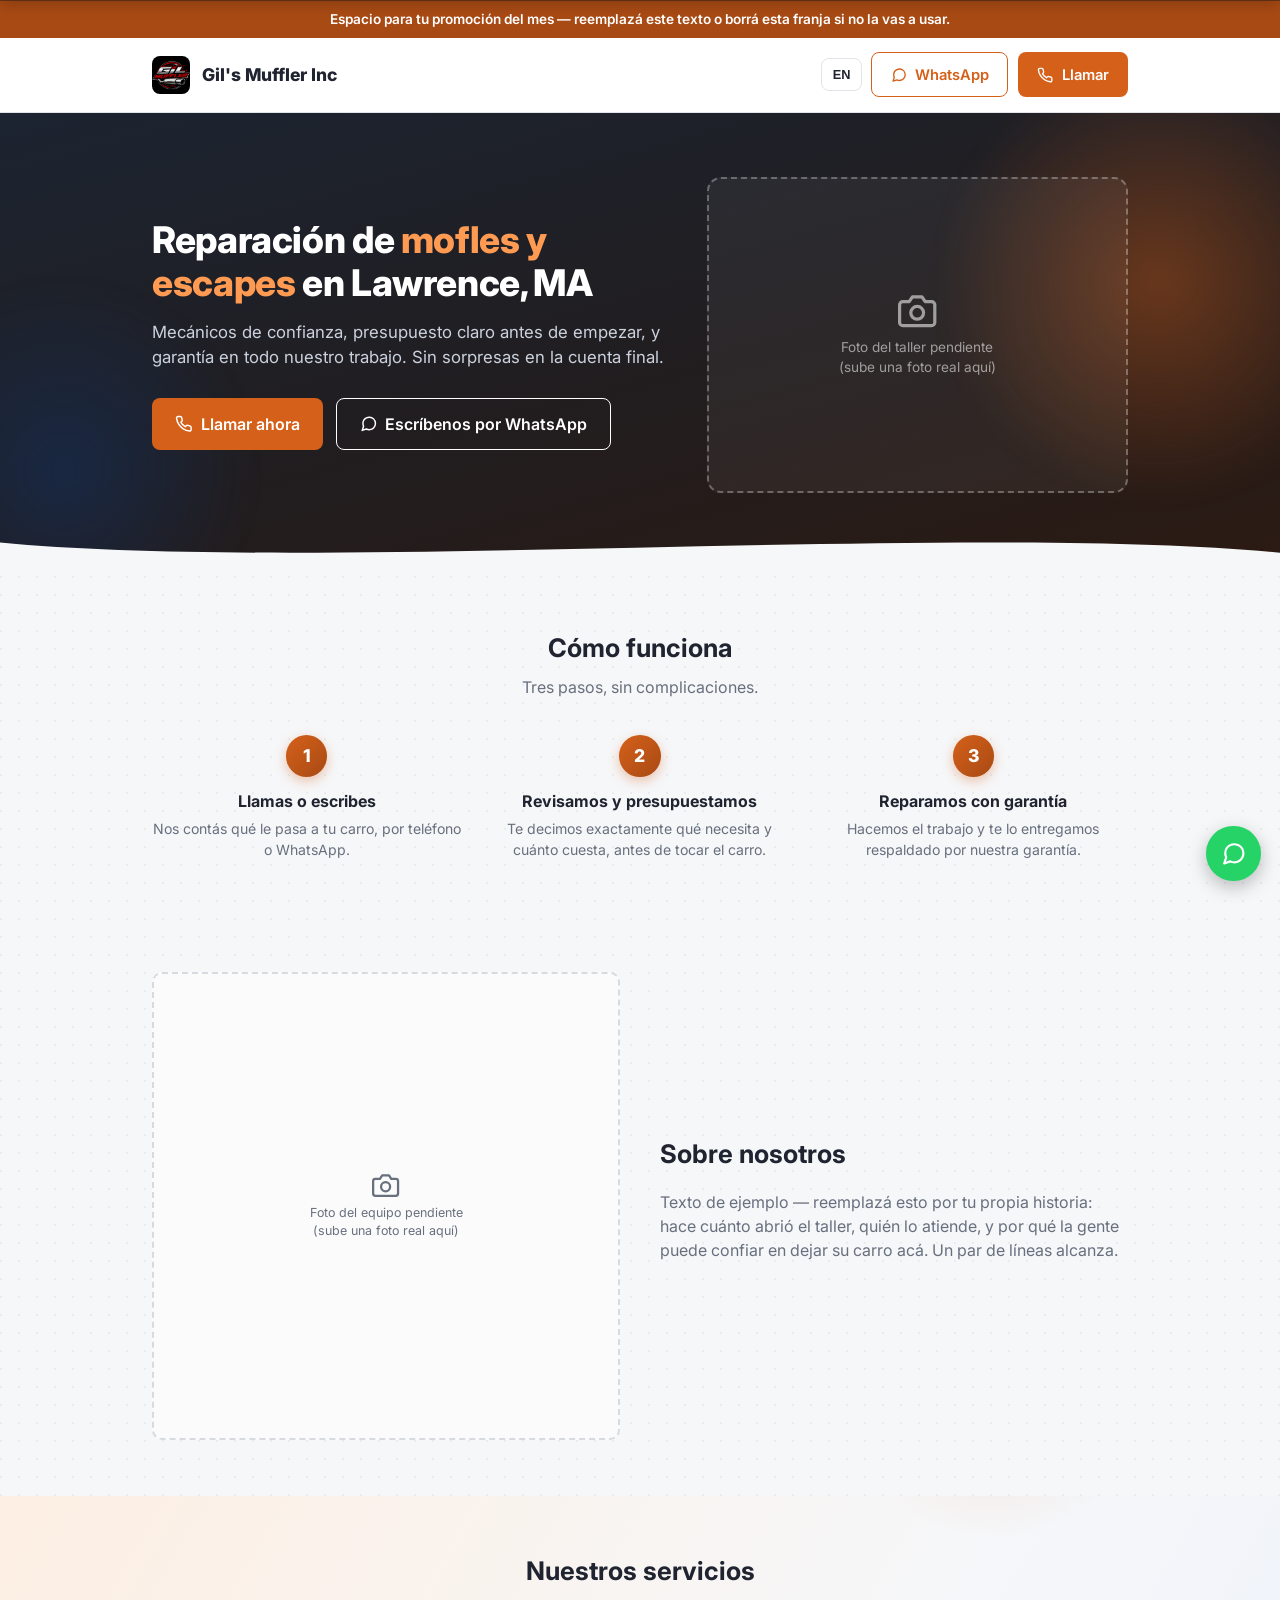
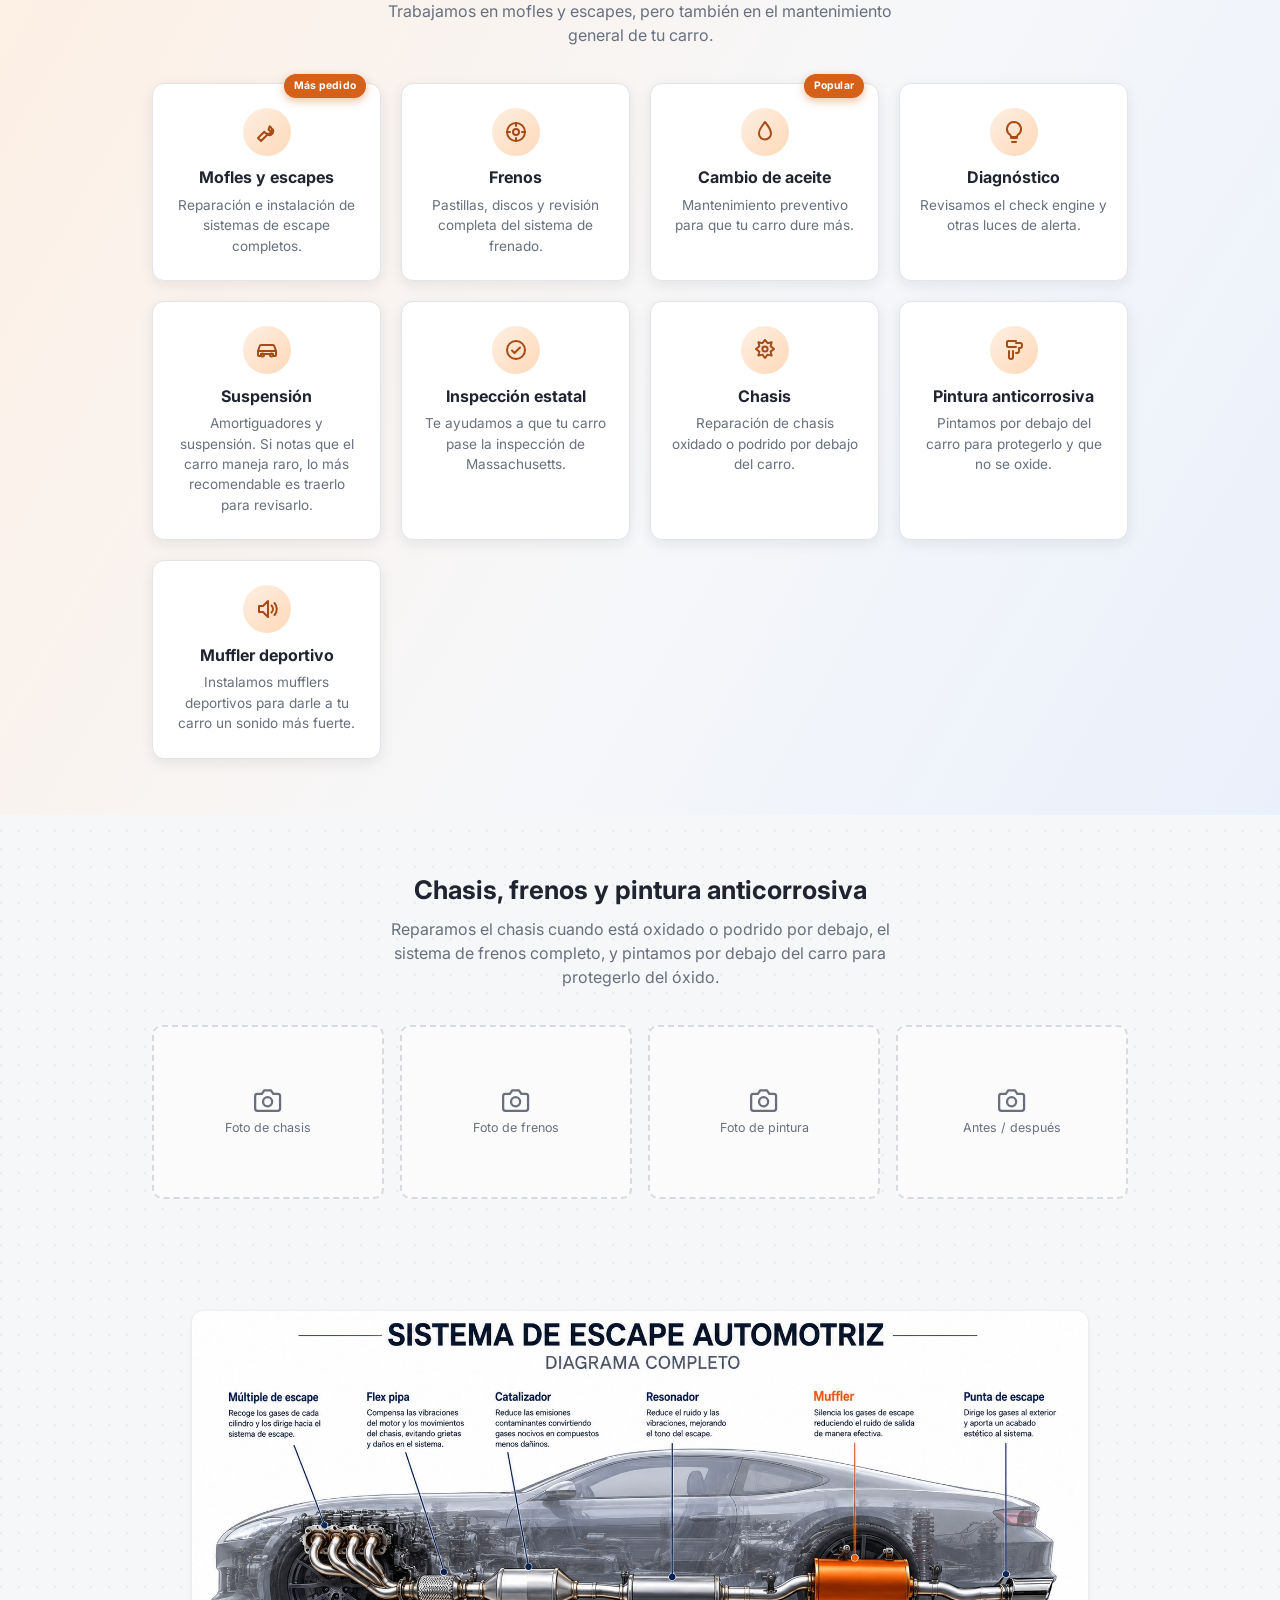
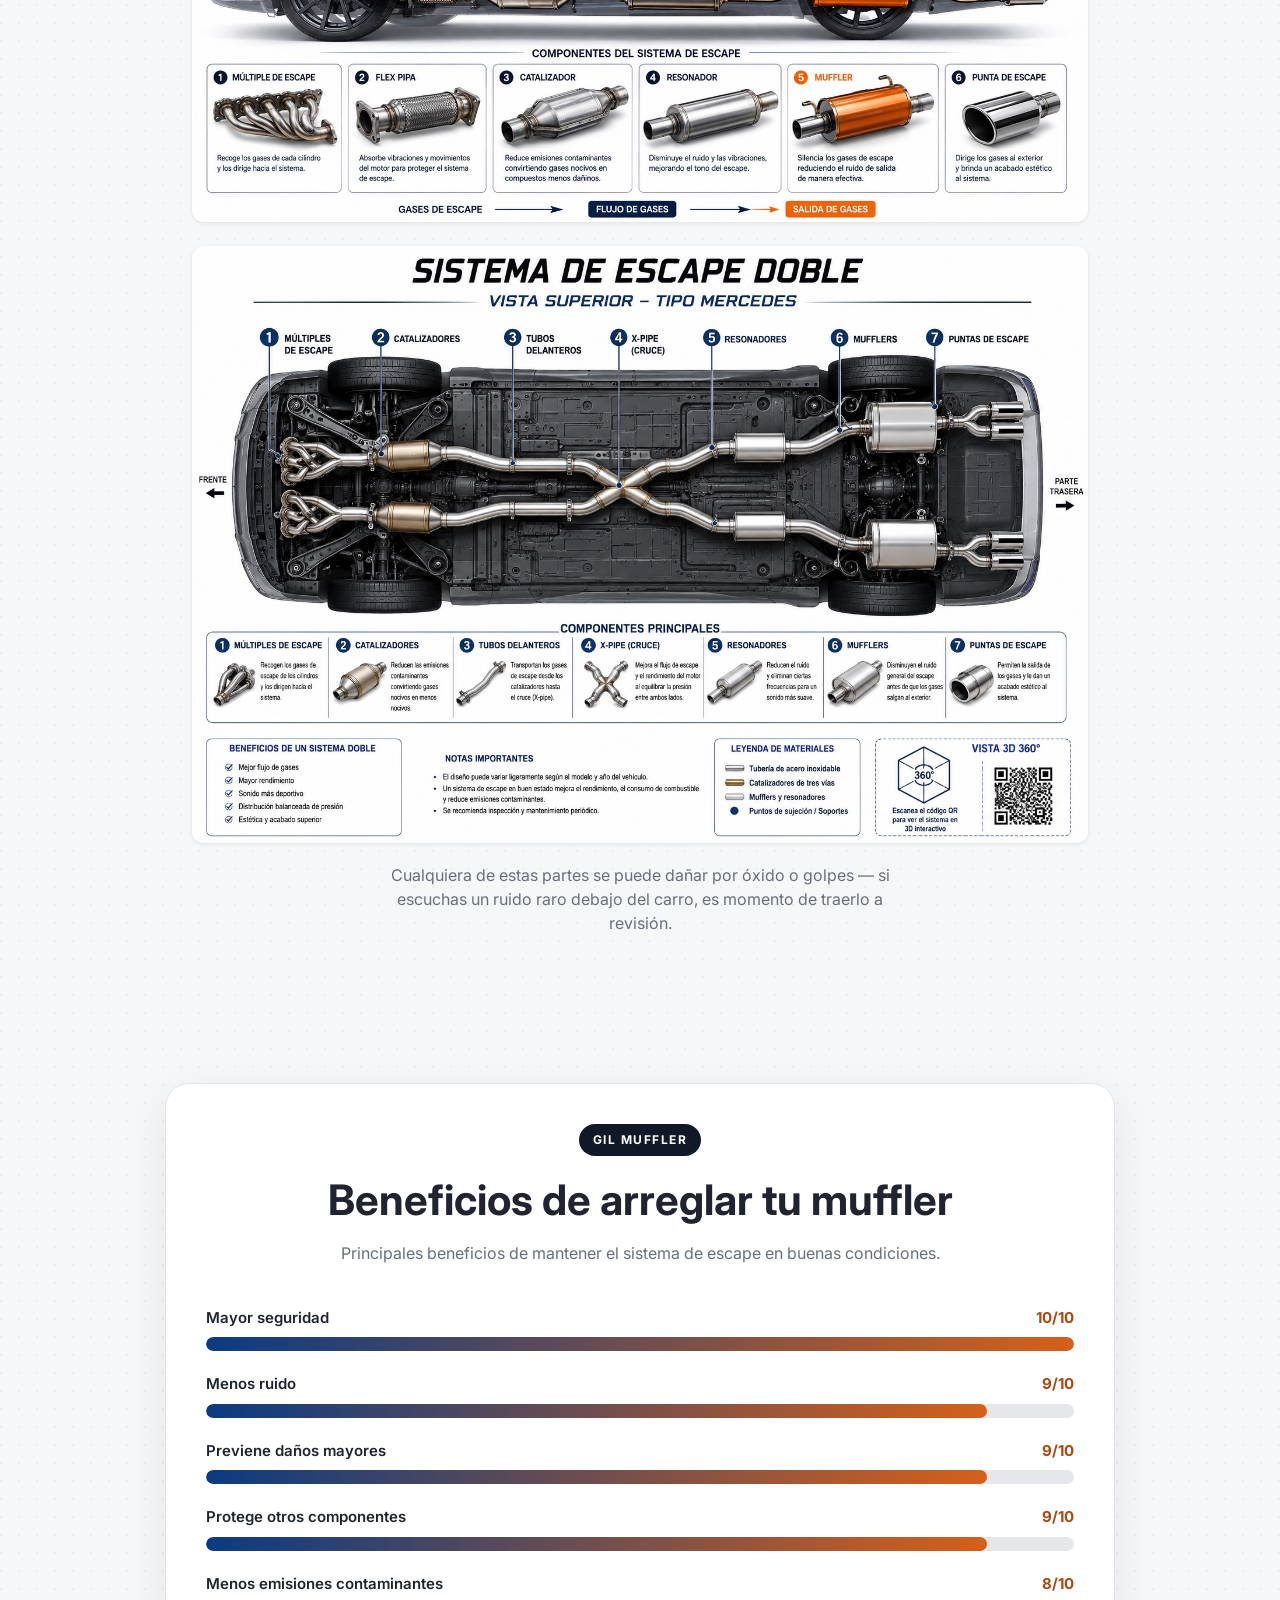
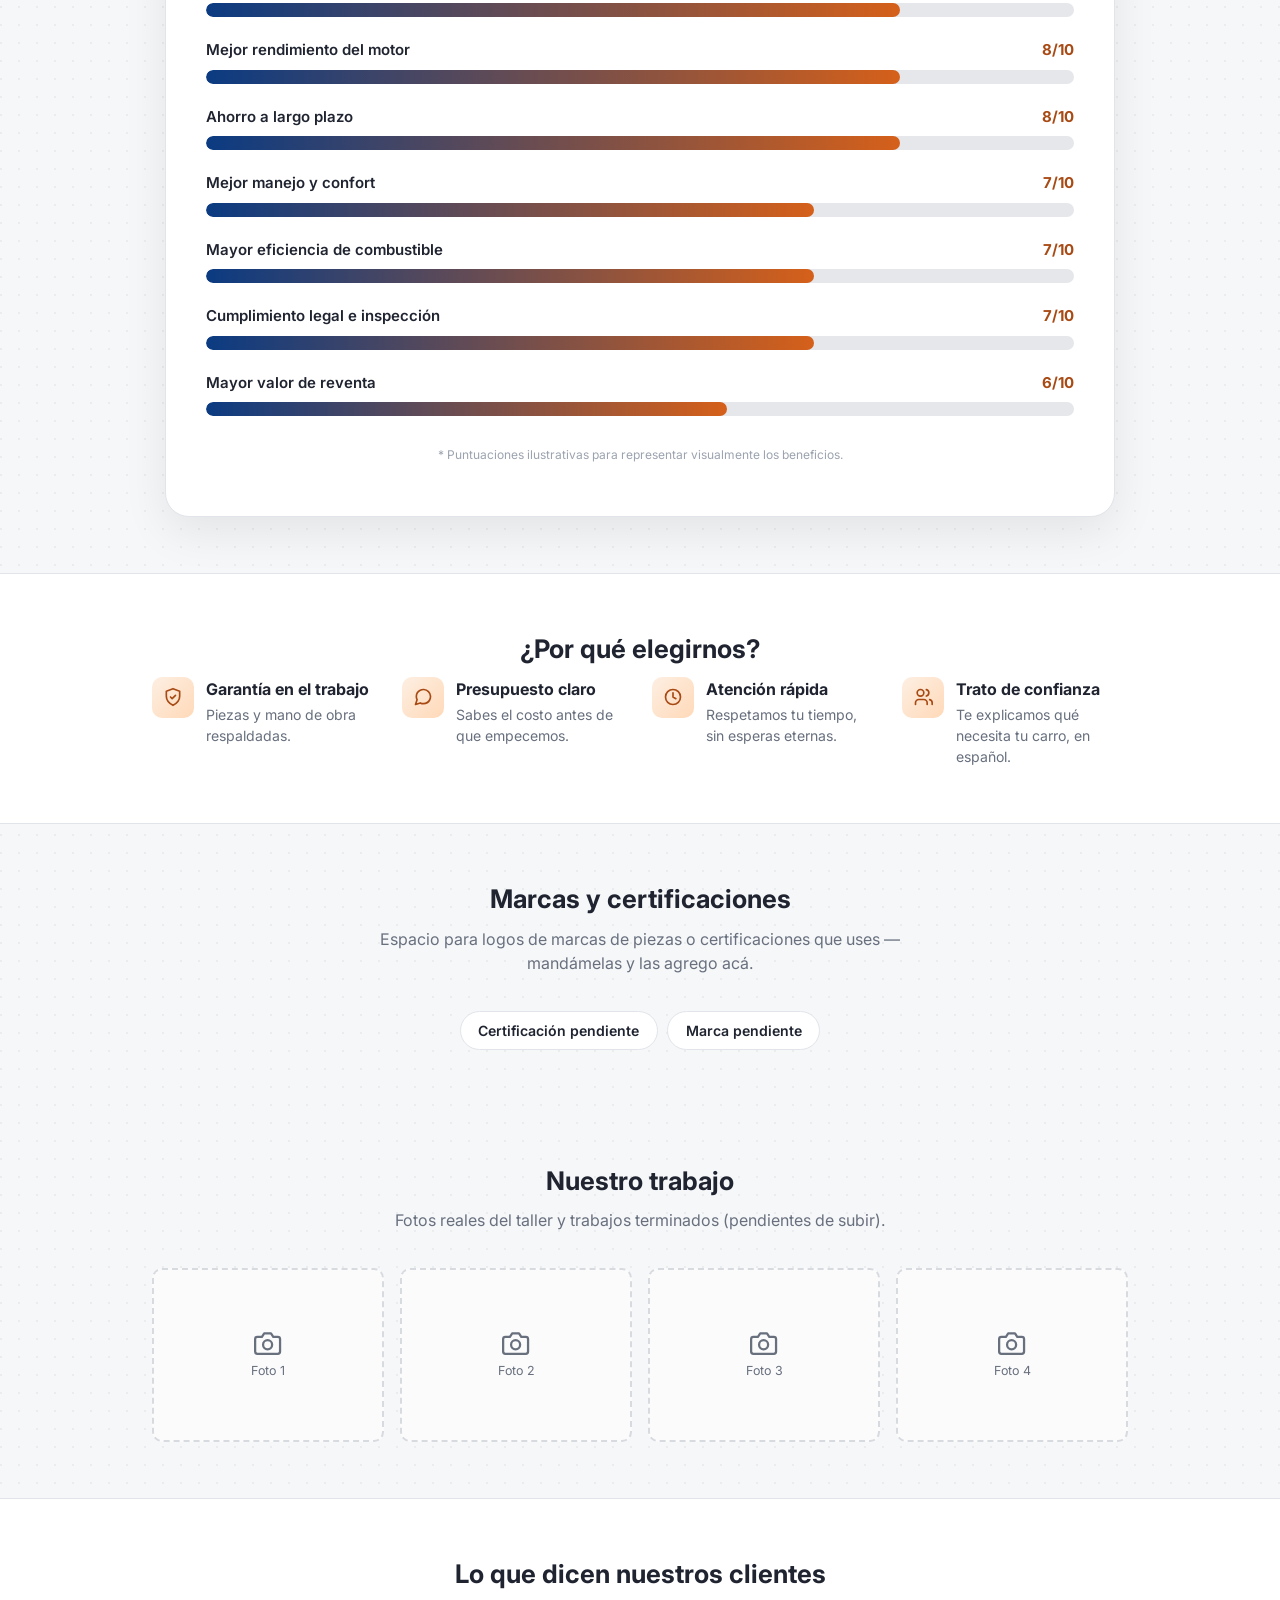
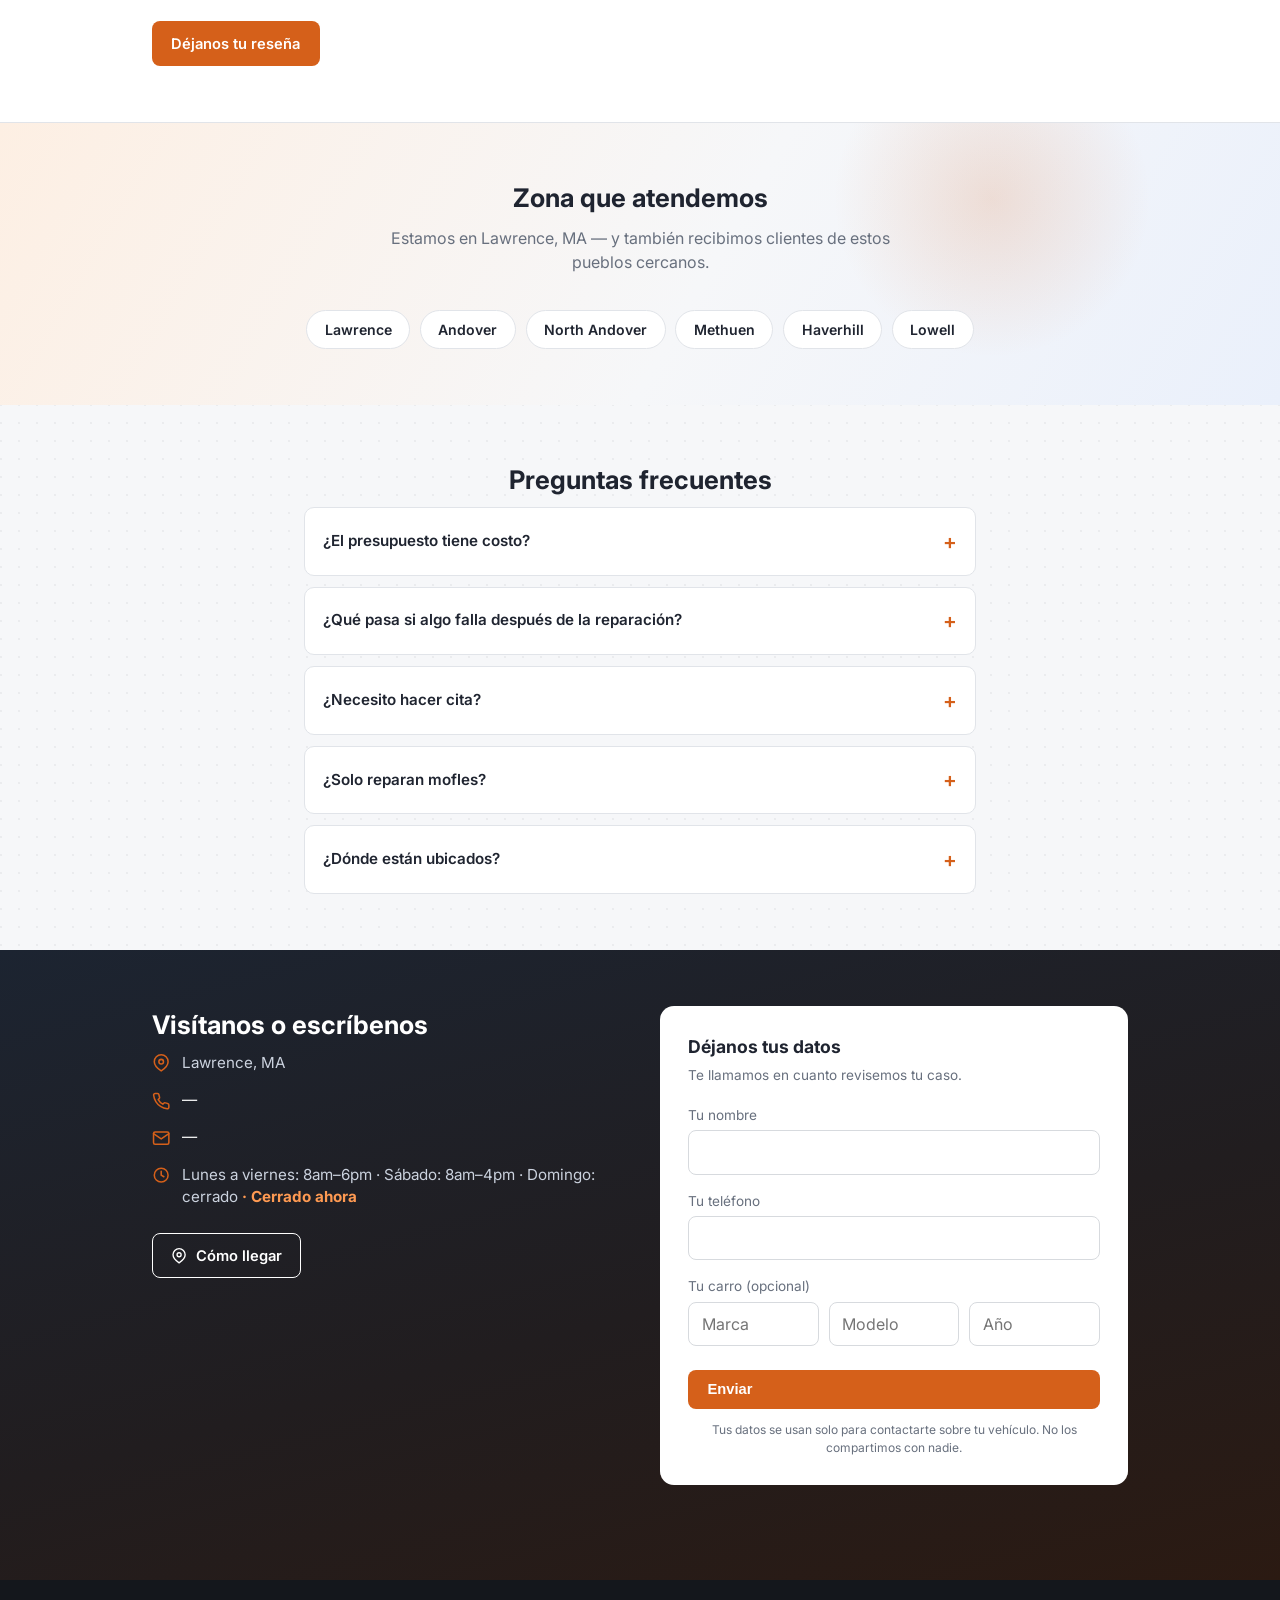
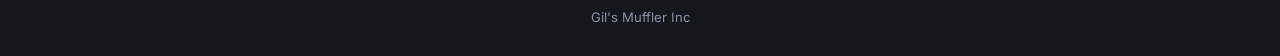
==== bienvenida.html @ 38a1940e "Cambiar el widget de reseñas de Google a estilo Lista (el de Slider no cargaba en el sitio real) El " ====
<!doctype html>
<html lang="es">
<head>
<meta charset="utf-8" />
<meta name="viewport" content="width=device-width, initial-scale=1" />
<title>Gil's Muffler Inc — Reparación de mofles y escapes en Lawrence, MA</title>
<meta name="description" content="Taller de mofles, escapes y reparación general en Lawrence, MA. Presupuesto claro, garantía en el trabajo, atención rápida." />
<link rel="canonical" href="https://gilmuffler.work/" />
<meta property="og:type" content="website" />
<meta property="og:url" content="https://gilmuffler.work/" />
<meta property="og:title" content="Gil's Muffler Inc — Reparación de mofles y escapes en Lawrence, MA" />
<meta property="og:description" content="Taller de mofles, escapes y reparación general en Lawrence, MA. Presupuesto claro, garantía en el trabajo, atención rápida." />
<meta property="og:image" content="https://gilmuffler.work/logo-muffler.png" />
<link rel="icon" type="image/png" href="logo-muffler.png" />
<script type="application/ld+json" id="ld-json"></script>
<link href="https://fonts.googleapis.com/css2?family=Inter:wght@400;500;600;700;800&display=swap" rel="stylesheet" />
<style>
  :root{
    --accent:#d5601a;
    --accent-dark:#a84a14;
    --text:#1f2430;
    --text-dim:#68707e;
    --bg:#f6f7f9;
    --surface:#ffffff;
    --border:#e1e4e9;
  }
  *{box-sizing:border-box;}
  body{
    margin:0;font-family:"Inter",Arial,Helvetica,sans-serif;color:var(--text);line-height:1.5;
    background:var(--bg) radial-gradient(circle at 1px 1px, rgba(31,36,48,.05) 1px, transparent 0) 0 0/18px 18px;
  }
  img{max-width:100%;display:block;}
  a{color:var(--accent);}
  .wrap{max-width:64rem;margin:0 auto;padding:0 1.5rem;}

  /* header */
  header.site-header{position:sticky;top:0;z-index:20;background:var(--surface);border-bottom:1px solid var(--border);}
  .site-header .wrap{display:flex;align-items:center;justify-content:space-between;padding:.9rem 1.5rem;gap:1rem;}
  .brand{display:flex;align-items:center;gap:.7rem;font-weight:800;font-size:1.1rem;}
  .brand img{width:2.4rem;height:2.4rem;border-radius:8px;object-fit:cover;object-position:68% 55%;flex:none;}
  .header-cta{display:flex;align-items:center;gap:.6rem;}
  .idioma-toggle{
    background:transparent;border:1px solid var(--border);border-radius:8px;color:var(--text);
    font-weight:700;font-size:.8rem;padding:.5rem .65rem;cursor:pointer;
  }
  .btn{
    display:inline-flex;align-items:center;gap:.5rem;
    padding:.65rem 1.15rem;border-radius:8px;font-weight:600;font-size:.92rem;
    text-decoration:none;border:1px solid transparent;cursor:pointer;white-space:nowrap;
  }
  .btn-primary{background:var(--accent);color:#fff;}
  .btn-primary:hover{background:var(--accent-dark);}
  .btn-outline{background:transparent;color:var(--accent);border-color:var(--accent);}
  .btn-outline:hover{background:#fdefe3;}
  @media (max-width:40rem){ .header-cta .btn span.solo-desktop{display:none;} }
  .btn svg{width:1.1em;height:1.1em;display:block;flex:none;}

  /* hero */
  .hero{
    position:relative;overflow:hidden;
    background:linear-gradient(165deg,#1c2431 0%,#211d1f 55%,#2b1a12 100%);color:#fff;padding:4rem 0 5rem;
  }
  .hero::before{
    content:"";position:absolute;top:-12%;right:-8%;width:28rem;height:28rem;border-radius:50%;
    background:radial-gradient(circle,rgba(213,96,26,.4),transparent 70%);filter:blur(10px);pointer-events:none;
  }
  .hero::after{
    content:"";position:absolute;bottom:-20%;left:-10%;width:24rem;height:24rem;border-radius:50%;
    background:radial-gradient(circle,rgba(11,59,130,.35),transparent 70%);filter:blur(10px);pointer-events:none;
  }
  .hero .wrap{position:relative;z-index:1;display:grid;grid-template-columns:1.1fr .9fr;gap:2.5rem;align-items:center;}
  .hero-wave{position:absolute;left:0;bottom:-1px;width:100%;line-height:0;z-index:1;}
  .hero-wave svg{width:100%;height:3.2rem;display:block;}
  @media (max-width:48rem){ .hero .wrap{grid-template-columns:1fr;} }
  .hero h1{font-size:2.3rem;line-height:1.15;margin:0 0 1rem;font-weight:800;letter-spacing:-.01em;}
  .hero h1 span{color:#ff9a52;}
  .hero p.lead{color:#cbd2de;font-size:1.05rem;margin:0 0 1.75rem;max-width:32rem;}
  .hero .cta-row{display:flex;gap:.8rem;flex-wrap:wrap;}
  .hero .cta-row .btn{padding:.8rem 1.4rem;font-size:1rem;}
  .hero-photo{
    aspect-ratio:4/3;border-radius:14px;border:2px dashed rgba(255,255,255,.3);
    background:rgba(255,255,255,.05);
    display:flex;flex-direction:column;align-items:center;justify-content:center;gap:.4rem;
    color:rgba(255,255,255,.55);font-size:.85rem;text-align:center;padding:1rem;
  }
  .hero-photo .emoji{font-size:2.4rem;}
  .hero-photo .emoji svg{width:1em;height:1em;display:block;}

  /* secciones genéricas */
  section{padding:3.5rem 0;}
  section h2{font-size:1.6rem;margin:0 0 .5rem;text-align:center;}
  section p.section-sub{color:var(--text-dim);text-align:center;max-width:34rem;margin:0 auto 2.25rem;}

  /* sobre nosotros */
  .sobre-nosotros-grid{display:grid;grid-template-columns:1fr 1fr;gap:2.5rem;align-items:center;}
  @media (max-width:48rem){ .sobre-nosotros-grid{grid-template-columns:1fr;} }

  /* servicios */
  .servicios-grid{display:grid;grid-template-columns:repeat(auto-fit,minmax(13rem,1fr));gap:1.25rem;}
  .servicio-card{
    background:var(--surface);border:1px solid var(--border);border-radius:12px;
    padding:1.5rem 1.25rem;text-align:center;box-shadow:0 1px 3px rgba(20,24,32,.05);
  }
  .servicio-card{transition:transform .18s ease,box-shadow .18s ease;}
  .servicio-card:hover{transform:translateY(-4px);box-shadow:0 8px 20px rgba(20,24,32,.1);}
  .servicio-card .icon-badge{
    width:3rem;height:3rem;margin:0 auto .6rem;border-radius:50%;
    background:linear-gradient(135deg,#fdefe3,#ffd9b8);color:var(--accent-dark);
    display:flex;align-items:center;justify-content:center;font-size:1.5rem;
  }
  .icon-badge svg{width:1.5rem;height:1.5rem;display:block;}
  .servicio-card h3{font-size:1rem;margin:.2rem 0 .35rem;}
  .servicio-card p{font-size:.85rem;color:var(--text-dim);margin:0;}

  /* cómo funciona */
  .pasos-grid{display:grid;grid-template-columns:repeat(auto-fit,minmax(14rem,1fr));gap:1.5rem;position:relative;}
  .paso{text-align:center;position:relative;}
  .paso .paso-num{
    width:2.6rem;height:2.6rem;margin:0 auto .8rem;border-radius:50%;
    background:linear-gradient(135deg,var(--accent),var(--accent-dark));color:#fff;
    display:flex;align-items:center;justify-content:center;font-weight:800;font-size:1.1rem;
    box-shadow:0 4px 12px rgba(213,96,26,.35);
  }
  .paso h3{margin:0 0 .3rem;font-size:1rem;}
  .paso p{margin:0;color:var(--text-dim);font-size:.88rem;}

  /* zona de servicio */
  .zona-chips{display:flex;flex-wrap:wrap;gap:.6rem;justify-content:center;}
  .zona-chip{
    background:var(--surface);border:1px solid var(--border);border-radius:999px;
    padding:.5rem 1.1rem;font-size:.88rem;font-weight:600;color:var(--text);
  }

  /* preguntas frecuentes */
  .faq-list{max-width:42rem;margin:0 auto;display:flex;flex-direction:column;gap:.7rem;}
  .faq-item{background:var(--surface);border:1px solid var(--border);border-radius:10px;padding:.2rem 1.1rem;}
  .faq-item summary{
    cursor:pointer;padding:.9rem 0;font-weight:600;font-size:.95rem;list-style:none;
    display:flex;justify-content:space-between;align-items:center;gap:1rem;
  }
  .faq-item summary::-webkit-details-marker{display:none;}
  .faq-item summary::after{content:"+";font-size:1.3rem;color:var(--accent);flex:none;}
  .faq-item[open] summary::after{content:"−";}
  .faq-item p{margin:0 0 1rem;color:var(--text-dim);font-size:.9rem;}

  /* franja decorativa entre secciones claras */
  .franja-color{
    position:relative;overflow:hidden;
    background:linear-gradient(120deg,#fdefe3 0%,#f6f7f9 55%,#eaf0fb 100%);
  }
  .franja-color::before{
    content:"";position:absolute;top:-30%;right:10%;width:20rem;height:20rem;border-radius:50%;
    background:radial-gradient(circle,rgba(213,96,26,.16),transparent 70%);pointer-events:none;
  }
  .franja-color .wrap{position:relative;z-index:1;}

  /* por qué elegirnos */
  .porque-bg{background:var(--surface);border-top:1px solid var(--border);border-bottom:1px solid var(--border);}
  .porque-item .icon-badge{
    width:2.6rem;height:2.6rem;flex:none;border-radius:10px;
    background:linear-gradient(135deg,#fdefe3,#ffd9b8);color:var(--accent-dark);
    display:flex;align-items:center;justify-content:center;font-size:1.25rem;
  }
  .porque-item .icon-badge svg{width:1.25rem;height:1.25rem;display:block;}

  /* botón flotante de whatsapp */
  .wa-flotante{
    position:fixed;right:1.2rem;bottom:1.2rem;z-index:50;
    width:3.4rem;height:3.4rem;border-radius:50%;background:#25d366;color:#fff;
    display:flex;align-items:center;justify-content:center;font-size:1.6rem;
    box-shadow:0 6px 18px rgba(0,0,0,.25);text-decoration:none;
  }
  @media (max-width:26rem){ .wa-flotante{width:3rem;height:3rem;font-size:1.4rem;} }
  .wa-flotante svg{width:1.6rem;height:1.6rem;display:block;}

  /* botón de volver arriba */
  .subir-arriba{
    position:fixed;right:1.2rem;bottom:5.2rem;z-index:50;
    width:2.6rem;height:2.6rem;border-radius:50%;background:var(--surface);color:var(--text);
    border:1px solid var(--border);display:none;align-items:center;justify-content:center;
    box-shadow:0 4px 12px rgba(0,0,0,.15);cursor:pointer;
  }
  .subir-arriba.visible{display:flex;}
  .subir-arriba svg{width:1.2rem;height:1.2rem;display:block;}
  @media (max-width:26rem){ .subir-arriba{bottom:4.7rem;width:2.3rem;height:2.3rem;} }

  /* gráfica de beneficios de arreglar el muffler */
  .muffler-benefits-chart{
    max-width:950px;margin:3.5rem auto;padding:40px;
    background:var(--surface);border:1px solid var(--border);border-radius:24px;
    box-shadow:0 15px 45px rgba(0,0,0,.08);
  }
  .chart-header{text-align:center;margin-bottom:40px;}
  .chart-badge{
    display:inline-block;padding:7px 14px;margin-bottom:12px;
    background:#111827;color:#fff;border-radius:100px;font-size:12px;font-weight:700;letter-spacing:1.5px;
  }
  .chart-header h2{margin:0 0 10px;font-size:clamp(28px,4vw,42px);color:var(--text);}
  .chart-header p{max-width:650px;margin:auto;color:var(--text-dim);line-height:1.6;}
  .benefits-bars{display:flex;flex-direction:column;gap:22px;}
  .benefit-info{display:flex;justify-content:space-between;gap:15px;margin-bottom:8px;color:var(--text);font-size:15px;font-weight:600;}
  .benefit-info strong{color:var(--accent-dark);}
  .bar{width:100%;height:14px;background:#e5e7eb;border-radius:999px;overflow:hidden;}
  .bar span{
    display:block;height:100%;background:linear-gradient(90deg,#0b3b82,var(--accent));border-radius:inherit;
    transform-origin:left;animation:growBar 1.2s ease-out;
  }
  @keyframes growBar{from{transform:scaleX(0);}to{transform:scaleX(1);}}
  .chart-note{margin-top:30px;text-align:center;font-size:12px;color:#9ca3af;}
  @media (max-width:600px){
    .muffler-benefits-chart{margin:1.5rem;padding:25px 20px;border-radius:18px;}
    .benefit-info{font-size:13px;}
    .bar{height:11px;}
  }

  /* ilustración del sistema de escape (imagen generada) */
  .escape-ilustracion{max-width:56rem;margin:0 auto;border-radius:12px;overflow:hidden;box-shadow:0 1px 4px rgba(0,0,0,.1);}
  .escape-ilustracion img{width:100%;display:block;}
  .porque-grid{display:grid;grid-template-columns:repeat(auto-fit,minmax(14rem,1fr));gap:1.5rem;}
  .porque-item{display:flex;gap:.8rem;align-items:flex-start;}
  .porque-item h3{margin:0 0 .2rem;font-size:1rem;}
  .porque-item p{margin:0;color:var(--text-dim);font-size:.88rem;}

  /* galería */
  .galeria-grid{display:grid;grid-template-columns:repeat(auto-fit,minmax(11rem,1fr));gap:1rem;}
  .foto-placeholder{
    aspect-ratio:4/3;border-radius:10px;border:2px dashed #d7dade;background:#fbfbfc;
    display:flex;flex-direction:column;align-items:center;justify-content:center;gap:.3rem;
    color:var(--text-dim);font-size:.78rem;text-align:center;padding:.5rem;
  }
  .foto-placeholder .emoji{font-size:1.7rem;}
  .foto-placeholder .emoji svg{width:1em;height:1em;display:block;}

  /* reseñas */
  .reseñas-nota{
    max-width:34rem;margin:0 auto;text-align:center;background:#fdefe3;border:1px dashed var(--accent);
    border-radius:12px;padding:1.5rem;color:var(--accent-dark);font-size:.9rem;
  }

  /* contacto */
  .contacto-bg{background:linear-gradient(165deg,#1c2431 0%,#211d1f 55%,#2b1a12 100%);color:#fff;}
  .contacto-grid{display:grid;grid-template-columns:1fr 1fr;gap:2.5rem;align-items:start;}
  @media (max-width:48rem){ .contacto-grid{grid-template-columns:1fr;} }
  .info-lista{list-style:none;padding:0;margin:0 0 1.5rem;display:flex;flex-direction:column;gap:.9rem;}
  .info-lista li{display:flex;gap:.7rem;align-items:flex-start;color:#cbd2de;font-size:.95rem;}
  .info-lista .emoji{flex:none;color:var(--accent);margin-top:.15rem;}
  .info-lista .emoji svg{width:1.15rem;height:1.15rem;display:block;}
  .info-lista a{color:#fff;}
  .form-card{background:var(--surface);color:var(--text);border-radius:14px;padding:1.75rem;}
  .form-card h3{margin:0 0 .3rem;font-size:1.1rem;}
  .form-card p.sub{color:var(--text-dim);font-size:.85rem;margin:0 0 1.25rem;}
  label{display:block;font-size:.85rem;color:var(--text-dim);margin-bottom:.3rem;margin-top:1rem;}
  label:first-of-type{margin-top:0;}
  input{width:100%;padding:.7rem .8rem;border:1px solid #d7dade;border-radius:8px;font-size:1rem;font-family:inherit;}
  .field-row{display:flex;gap:.6rem;}
  .field-row > div{flex:1;}
  .form-card button{width:100%;margin-top:1.5rem;}
  .error-msg{color:#d6293b;font-size:.85rem;margin-top:.5rem;}
  .respuesta-msg{text-align:center;padding:1.5rem;border-radius:10px;background:#e6f4ee;color:#1a7f5a;font-weight:600;}
  .respuesta-msg p{font-weight:400;font-size:.85rem;margin:.5rem 0 0;}

  footer.site-footer{background:#14171c;color:#8b93a3;padding:1.75rem 0;text-align:center;font-size:.82rem;}

  /* franja de promoción */
  .promo-banner{background:var(--accent-dark);color:#fff;text-align:center;font-size:.85rem;font-weight:600;padding:.55rem 1rem;}

  /* aparecer al hacer scroll */
  .reveal{opacity:0;transform:translateY(28px);transition:opacity .7s ease,transform .7s ease;}
  .reveal.visible{opacity:1;transform:none;}
  @media (prefers-reduced-motion:reduce){ .reveal{opacity:1;transform:none;transition:none;} }

  /* parallax de las manchas del encabezado */
  .hero::before{transform:translate(calc(var(--px,0) * 1px),calc(var(--py,0) * 1px));}
  .hero::after{transform:translate(calc(var(--px,0) * -1px),calc(var(--py,0) * -1px));}

  /* ícono con más vida al pasar el mouse */
  .icon-badge{transition:transform .25s ease,box-shadow .25s ease;}
  .servicio-card:hover .icon-badge{transform:scale(1.12) rotate(-4deg);box-shadow:0 0 0 6px rgba(213,96,26,.15);}
  .porque-item:hover .icon-badge{transform:scale(1.1);box-shadow:0 0 0 5px rgba(213,96,26,.15);}

  /* efecto de onda al hacer clic en un botón */
  .btn{position:relative;overflow:hidden;}
  .btn .ripple{position:absolute;border-radius:50%;background:currentColor;opacity:.25;transform:scale(0);animation:ripple .6s ease-out;pointer-events:none;}
  @keyframes ripple{to{transform:scale(4);opacity:0;}}

  /* tarjetas de servicio: más profundidad */
  .servicio-card{box-shadow:0 4px 14px rgba(20,24,32,.08);}
  .servicio-card:hover{box-shadow:0 18px 34px rgba(20,24,32,.16);transform:translateY(-6px);}

  /* insignia "más pedido" */
  .servicio-card{position:relative;}
  .badge-popular{
    position:absolute;top:-.6rem;right:.9rem;background:var(--accent);color:#fff;
    font-size:.65rem;font-weight:700;padding:.25rem .6rem;border-radius:999px;
    box-shadow:0 3px 8px rgba(213,96,26,.4);letter-spacing:.02em;
  }

  /* links con subrayado animado */
  .info-lista a{position:relative;text-decoration:none;}
  .info-lista a::after{content:"";position:absolute;left:0;bottom:-2px;width:0;height:1px;background:currentColor;transition:width .25s ease;}
  .info-lista a:hover::after{width:100%;}

  /* barra flotante de llamada al hacer scroll */
  .barra-cta-flotante{
    position:fixed;top:0;left:0;right:0;z-index:55;
    background:#14171c;color:#fff;padding:.6rem 1.5rem;
    display:flex;align-items:center;justify-content:center;gap:1rem;flex-wrap:wrap;
    transform:translateY(-100%);transition:transform .3s ease;box-shadow:0 4px 14px rgba(0,0,0,.2);
  }
  .barra-cta-flotante.visible{transform:translateY(0);}
  .barra-cta-flotante span{font-size:.85rem;color:#cbd2de;}
  .barra-cta-flotante .btn{padding:.5rem 1rem;font-size:.85rem;}
  @media (max-width:36rem){ .barra-cta-flotante span{display:none;} }

  /* casillero de fotos: zoom suave + abrir en grande */
  .foto-placeholder img,.hero-photo img{transition:transform .3s ease;cursor:zoom-in;}
  .foto-placeholder:has(img):hover img,.hero-photo:has(img):hover img{transform:scale(1.06);}
  .lightbox{
    position:fixed;inset:0;background:rgba(10,12,16,.92);z-index:200;
    display:flex;align-items:center;justify-content:center;padding:2.5rem;
  }
  .lightbox[hidden]{display:none;}
  .lightbox img{max-width:100%;max-height:100%;border-radius:10px;box-shadow:0 10px 40px rgba(0,0,0,.5);}
  .lightbox-cerrar{
    position:absolute;top:1rem;right:1.25rem;background:none;border:none;color:#fff;
    font-size:2.2rem;line-height:1;cursor:pointer;
  }

  /* comparador antes/después */
  .comparador{
    position:relative;aspect-ratio:4/3;border-radius:10px;overflow:hidden;
    user-select:none;touch-action:none;box-shadow:0 1px 4px rgba(0,0,0,.1);
  }
  .comparador img{position:absolute;inset:0;width:100%;height:100%;object-fit:cover;display:block;}
  .comparador-antes{clip-path:inset(0 50% 0 0);}
  .comparador-handle{
    position:absolute;top:0;bottom:0;left:50%;width:3px;background:#fff;
    cursor:ew-resize;transform:translateX(-50%);box-shadow:0 0 6px rgba(0,0,0,.4);
  }
  .comparador-handle span{
    position:absolute;top:50%;left:50%;transform:translate(-50%,-50%);
    width:2.2rem;height:2.2rem;background:#fff;border-radius:50%;
    display:flex;align-items:center;justify-content:center;font-size:1rem;color:var(--text);
    box-shadow:0 2px 8px rgba(0,0,0,.3);
  }
  .comparador-etiqueta{
    position:absolute;top:.6rem;background:rgba(0,0,0,.55);color:#fff;font-size:.68rem;font-weight:700;
    padding:.25rem .6rem;border-radius:999px;letter-spacing:.03em;text-transform:uppercase;
  }
  .comparador-etiqueta-antes{left:.6rem;}
  .comparador-etiqueta-despues{right:.6rem;}

  /* carrusel de reseñas reales */
  .resenas-carrusel{max-width:34rem;margin:0 auto;text-align:center;}
  .resena-texto{font-size:1.05rem;color:var(--text);font-style:italic;margin:0 0 .6rem;min-height:3.6rem;}
  .resena-autor{font-size:.85rem;color:var(--text-dim);font-weight:600;margin:0 0 1rem;}
  .resenas-puntos{display:flex;gap:.4rem;justify-content:center;}
  .resena-punto{width:.5rem;height:.5rem;border-radius:50%;border:none;background:var(--border);cursor:pointer;padding:0;}
  .resena-punto.is-active{background:var(--accent);}
</style>
</head>
<body>

  <div class="promo-banner" id="promo-banner" data-en="Space for this month's promotion — replace this text or remove this bar if you won't use it.">Espacio para tu promoción del mes — reemplazá este texto o borrá esta franja si no la vas a usar.</div>

  <div class="barra-cta-flotante" id="barra-cta-flotante">
    <span data-en="Need your car checked? We can help today.">¿Tu carro necesita revisión? Te atendemos hoy mismo.</span>
    <a class="btn btn-primary" id="cta-llamar-flotante" href="#"><svg viewBox="0 0 24 24" fill="none" stroke="currentColor" stroke-width="2" stroke-linecap="round" stroke-linejoin="round"><path d="M22 16.92v3a2 2 0 0 1-2.18 2 19.79 19.79 0 0 1-8.63-3.07 19.5 19.5 0 0 1-6-6 19.79 19.79 0 0 1-3.07-8.67A2 2 0 0 1 4.11 2h3a2 2 0 0 1 2 1.72c.13.96.36 1.9.7 2.81a2 2 0 0 1-.45 2.11L8.09 9.91a16 16 0 0 0 6 6l1.27-1.27a2 2 0 0 1 2.11-.45c.91.34 1.85.57 2.81.7A2 2 0 0 1 22 16.92z"/></svg> <span data-en="Call now">Llamar ahora</span></a>
  </div>

  <header class="site-header">
    <div class="wrap">
      <div class="brand"><img id="logo-img" src="logo-muffler.png" alt="" /><span id="nombre-negocio-header">Gil's Muffler Inc</span></div>
      <div class="header-cta">
        <button type="button" class="idioma-toggle" id="idioma-toggle">EN</button>
        <a class="btn btn-outline" id="cta-whatsapp-header" href="#" target="_blank" rel="noopener"><svg viewBox="0 0 24 24" fill="none" stroke="currentColor" stroke-width="2" stroke-linecap="round" stroke-linejoin="round"><path d="M21 11.5a8.38 8.38 0 0 1-.9 3.8 8.5 8.5 0 0 1-7.6 4.7 8.38 8.38 0 0 1-3.8-.9L3 21l1.9-5.7a8.38 8.38 0 0 1-.9-3.8 8.5 8.5 0 0 1 4.7-7.6 8.38 8.38 0 0 1 3.8-.9h.5a8.48 8.48 0 0 1 8 8v.5z"/></svg> <span class="solo-desktop">WhatsApp</span></a>
        <a class="btn btn-primary" id="cta-llamar-header" href="#"><svg viewBox="0 0 24 24" fill="none" stroke="currentColor" stroke-width="2" stroke-linecap="round" stroke-linejoin="round"><path d="M22 16.92v3a2 2 0 0 1-2.18 2 19.79 19.79 0 0 1-8.63-3.07 19.5 19.5 0 0 1-6-6 19.79 19.79 0 0 1-3.07-8.67A2 2 0 0 1 4.11 2h3a2 2 0 0 1 2 1.72c.13.96.36 1.9.7 2.81a2 2 0 0 1-.45 2.11L8.09 9.91a16 16 0 0 0 6 6l1.27-1.27a2 2 0 0 1 2.11-.45c.91.34 1.85.57 2.81.7A2 2 0 0 1 22 16.92z"/></svg> <span class="solo-desktop" data-en="Call">Llamar</span></a>
      </div>
    </div>
  </header>

  <section class="hero">
    <div class="wrap">
      <div>
        <h1 data-en="Muffler &amp; Exhaust <span>Repair</span> in Lawrence, MA">Reparación de <span>mofles y escapes</span> en Lawrence, MA</h1>
        <p class="lead" data-en="Trusted mechanics, a clear estimate before we start, and a warranty on all our work. No surprises on the final bill.">Mecánicos de confianza, presupuesto claro antes de empezar, y garantía en todo nuestro trabajo. Sin sorpresas en la cuenta final.</p>
        <div class="cta-row">
          <a class="btn btn-primary" id="cta-llamar-hero" href="#"><svg viewBox="0 0 24 24" fill="none" stroke="currentColor" stroke-width="2" stroke-linecap="round" stroke-linejoin="round"><path d="M22 16.92v3a2 2 0 0 1-2.18 2 19.79 19.79 0 0 1-8.63-3.07 19.5 19.5 0 0 1-6-6 19.79 19.79 0 0 1-3.07-8.67A2 2 0 0 1 4.11 2h3a2 2 0 0 1 2 1.72c.13.96.36 1.9.7 2.81a2 2 0 0 1-.45 2.11L8.09 9.91a16 16 0 0 0 6 6l1.27-1.27a2 2 0 0 1 2.11-.45c.91.34 1.85.57 2.81.7A2 2 0 0 1 22 16.92z"/></svg> <span data-en="Call now">Llamar ahora</span></a>
          <a class="btn btn-outline" id="cta-whatsapp-hero" href="#" target="_blank" rel="noopener" style="border-color:#fff;color:#fff;"><svg viewBox="0 0 24 24" fill="none" stroke="currentColor" stroke-width="2" stroke-linecap="round" stroke-linejoin="round"><path d="M21 11.5a8.38 8.38 0 0 1-.9 3.8 8.5 8.5 0 0 1-7.6 4.7 8.38 8.38 0 0 1-3.8-.9L3 21l1.9-5.7a8.38 8.38 0 0 1-.9-3.8 8.5 8.5 0 0 1 4.7-7.6 8.38 8.38 0 0 1 3.8-.9h.5a8.48 8.48 0 0 1 8 8v.5z"/></svg> <span data-en="Message us on WhatsApp">Escríbenos por WhatsApp</span></a>
        </div>
      </div>
      <div class="hero-photo" id="hero-foto-contenedor">
        <span class="emoji"><svg viewBox="0 0 24 24" fill="none" stroke="currentColor" stroke-width="2" stroke-linecap="round" stroke-linejoin="round"><path d="M23 19a2 2 0 0 1-2 2H3a2 2 0 0 1-2-2V8a2 2 0 0 1 2-2h4l2-3h6l2 3h4a2 2 0 0 1 2 2z"/><circle cx="12" cy="13" r="4"/></svg></span>
        <span data-en="Shop photo pending<br>(upload a real photo here)">Foto del taller pendiente<br>(sube una foto real aquí)</span>
      </div>
    </div>
    <div class="hero-wave">
      <svg viewBox="0 0 1440 80" preserveAspectRatio="none"><path d="M0,32 C360,80 1080,0 1440,48 L1440,80 L0,80 Z" fill="var(--bg)"/></svg>
    </div>
  </section>

  <section>
    <div class="wrap reveal">
      <h2 data-en="How it works">Cómo funciona</h2>
      <p class="section-sub" data-en="Three simple steps.">Tres pasos, sin complicaciones.</p>
      <div class="pasos-grid">
        <div class="paso"><div class="paso-num">1</div><h3 data-en="Call or message us">Llamas o escribes</h3><p data-en="Tell us what's going on with your car, by phone or WhatsApp.">Nos contás qué le pasa a tu carro, por teléfono o WhatsApp.</p></div>
        <div class="paso"><div class="paso-num">2</div><h3 data-en="We inspect &amp; quote">Revisamos y presupuestamos</h3><p data-en="We tell you exactly what it needs and what it costs, before touching your car.">Te decimos exactamente qué necesita y cuánto cuesta, antes de tocar el carro.</p></div>
        <div class="paso"><div class="paso-num">3</div><h3 data-en="We repair with warranty">Reparamos con garantía</h3><p data-en="We do the work and back it with our warranty.">Hacemos el trabajo y te lo entregamos respaldado por nuestra garantía.</p></div>
      </div>
    </div>
  </section>

  <section>
    <div class="wrap sobre-nosotros-grid reveal">
      <div class="foto-placeholder" id="foto-equipo-contenedor" style="aspect-ratio:1;">
        <span class="emoji"><svg viewBox="0 0 24 24" fill="none" stroke="currentColor" stroke-width="2" stroke-linecap="round" stroke-linejoin="round"><path d="M23 19a2 2 0 0 1-2 2H3a2 2 0 0 1-2-2V8a2 2 0 0 1 2-2h4l2-3h6l2 3h4a2 2 0 0 1 2 2z"/><circle cx="12" cy="13" r="4"/></svg></span>
        <span data-en="Team photo pending<br>(upload a real photo here)">Foto del equipo pendiente<br>(sube una foto real aquí)</span>
      </div>
      <div>
        <h2 style="text-align:left;" data-en="About us">Sobre nosotros</h2>
        <p id="sobre-nosotros-texto" style="color:var(--text-dim);">Texto de ejemplo — reemplazá esto por tu propia historia: hace cuánto abrió el taller, quién lo atiende, y por qué la gente puede confiar en dejar su carro acá. Un par de líneas alcanza.</p>
      </div>
    </div>
  </section>

  <section class="franja-color">
    <div class="wrap reveal">
      <h2 data-en="Our services">Nuestros servicios</h2>
      <p class="section-sub" data-en="We work on mufflers and exhaust systems, but also general car maintenance.">Trabajamos en mofles y escapes, pero también en el mantenimiento general de tu carro.</p>
      <div class="servicios-grid">
        <div class="servicio-card"><span class="badge-popular" data-en="Most requested">Más pedido</span><div class="icon-badge"><svg viewBox="0 0 24 24" fill="none" stroke="currentColor" stroke-width="2" stroke-linecap="round" stroke-linejoin="round"><path d="M14.7 6.3a4 4 0 1 1-5.4 5.4L3 18l3 3 6.3-6.3a4 4 0 0 0 5.4-5.4l-2.2 2.2-2-2z"/></svg></div><h3 data-en="Mufflers &amp; Exhaust">Mofles y escapes</h3><p data-en="Repair and installation of complete exhaust systems.">Reparación e instalación de sistemas de escape completos.</p></div>
        <div class="servicio-card"><div class="icon-badge"><svg viewBox="0 0 24 24" fill="none" stroke="currentColor" stroke-width="2" stroke-linecap="round" stroke-linejoin="round"><circle cx="12" cy="12" r="9"/><circle cx="12" cy="12" r="3"/><path d="M12 3v3M12 18v3M3 12h3M18 12h3"/></svg></div><h3 data-en="Brakes">Frenos</h3><p data-en="Pads, rotors, and full brake system inspection.">Pastillas, discos y revisión completa del sistema de frenado.</p></div>
        <div class="servicio-card"><span class="badge-popular" data-en="Popular">Popular</span><div class="icon-badge"><svg viewBox="0 0 24 24" fill="none" stroke="currentColor" stroke-width="2" stroke-linecap="round" stroke-linejoin="round"><path d="M12 2s6 7.2 6 11.5a6 6 0 0 1-12 0C6 9.2 12 2 12 2z"/></svg></div><h3 data-en="Oil Change">Cambio de aceite</h3><p data-en="Preventive maintenance so your car lasts longer.">Mantenimiento preventivo para que tu carro dure más.</p></div>
        <div class="servicio-card"><div class="icon-badge"><svg viewBox="0 0 24 24" fill="none" stroke="currentColor" stroke-width="2" stroke-linecap="round" stroke-linejoin="round"><path d="M9 18h6M10 22h4M12 2a7 7 0 0 0-4 12.7c.6.5 1 1.3 1 2.3h6c0-1 .4-1.8 1-2.3A7 7 0 0 0 12 2z"/></svg></div><h3 data-en="Diagnostics">Diagnóstico</h3><p data-en="We check the engine light and other warning lights.">Revisamos el check engine y otras luces de alerta.</p></div>
        <div class="servicio-card"><div class="icon-badge"><svg viewBox="0 0 24 24" fill="none" stroke="currentColor" stroke-width="2" stroke-linecap="round" stroke-linejoin="round"><path d="M3 13l1.5-4.5A2 2 0 0 1 6.4 7h11.2a2 2 0 0 1 1.9 1.5L21 13"/><path d="M3 13h18v4a1 1 0 0 1-1 1h-1a1 1 0 0 1-1-1v-1H6v1a1 1 0 0 1-1 1H4a1 1 0 0 1-1-1z"/><circle cx="7.5" cy="17" r="1.5"/><circle cx="16.5" cy="17" r="1.5"/></svg></div><h3 data-en="Suspension">Suspensión</h3><p data-en="Shocks and suspension. If your car feels off while driving, bring it in for a check.">Amortiguadores y suspensión. Si notas que el carro maneja raro, lo más recomendable es traerlo para revisarlo.</p></div>
        <div class="servicio-card"><div class="icon-badge"><svg viewBox="0 0 24 24" fill="none" stroke="currentColor" stroke-width="2" stroke-linecap="round" stroke-linejoin="round"><circle cx="12" cy="12" r="9"/><path d="M8 12.5l2.5 2.5L16 9.5"/></svg></div><h3 data-en="State Inspection">Inspección estatal</h3><p data-en="We help your car pass Massachusetts state inspection.">Te ayudamos a que tu carro pase la inspección de Massachusetts.</p></div>
        <div class="servicio-card"><div class="icon-badge"><svg viewBox="0 0 24 24" fill="none" stroke="currentColor" stroke-width="2" stroke-linecap="round" stroke-linejoin="round"><path d="M12 2l2.6 3.2 4-1-1 4L21 11l-3.4 2.6 1 4-4-1L12 20l-2.6-3.4-4 1 1-4L3 11l3.4-2.8-1-4 4 1z"/><circle cx="12" cy="11" r="2.6"/></svg></div><h3 data-en="Chassis">Chasis</h3><p data-en="Repair of rusted or rotted chassis underneath the car.">Reparación de chasis oxidado o podrido por debajo del carro.</p></div>
        <div class="servicio-card"><div class="icon-badge"><svg viewBox="0 0 24 24" fill="none" stroke="currentColor" stroke-width="2" stroke-linecap="round" stroke-linejoin="round"><path d="M14 3H6a1 1 0 0 0-1 1v4a1 1 0 0 0 1 1h8"/><path d="M14 5h4a2 2 0 0 1 2 2v1a2 2 0 0 1-2 2h-1v3a2 2 0 0 1-2 2h-1"/><path d="M11 13v6a2 2 0 0 1-4 0v-6"/></svg></div><h3 data-en="Rust-Proof Coating">Pintura anticorrosiva</h3><p data-en="We paint underneath your car to protect it from rust.">Pintamos por debajo del carro para protegerlo y que no se oxide.</p></div>
        <div class="servicio-card"><div class="icon-badge"><svg viewBox="0 0 24 24" fill="none" stroke="currentColor" stroke-width="2" stroke-linecap="round" stroke-linejoin="round"><path d="M4 9v6h4l5 5V4L8 9H4z"/><path d="M16.5 8.5a5 5 0 0 1 0 7M19.5 6a9 9 0 0 1 0 12"/></svg></div><h3 data-en="Sport Mufflers">Muffler deportivo</h3><p data-en="We install sport mufflers to give your car a stronger sound.">Instalamos mufflers deportivos para darle a tu carro un sonido más fuerte.</p></div>
      </div>
    </div>
  </section>

  <section>
    <div class="wrap reveal">
      <h2 data-en="Chassis, brakes &amp; rust-proof coating">Chasis, frenos y pintura anticorrosiva</h2>
      <p class="section-sub" data-en="We repair rusted or rotted chassis, the full brake system, and paint underneath your car to protect it from rust.">Reparamos el chasis cuando está oxidado o podrido por debajo, el sistema de frenos completo, y pintamos por debajo del carro para protegerlo del óxido.</p>
      <div class="galeria-grid">
        <div class="foto-placeholder" id="foto-chasis-contenedor"><span class="emoji"><svg viewBox="0 0 24 24" fill="none" stroke="currentColor" stroke-width="2" stroke-linecap="round" stroke-linejoin="round"><path d="M23 19a2 2 0 0 1-2 2H3a2 2 0 0 1-2-2V8a2 2 0 0 1 2-2h4l2-3h6l2 3h4a2 2 0 0 1 2 2z"/><circle cx="12" cy="13" r="4"/></svg></span><span data-en="Chassis photo">Foto de chasis</span></div>
        <div class="foto-placeholder" id="foto-frenos-contenedor"><span class="emoji"><svg viewBox="0 0 24 24" fill="none" stroke="currentColor" stroke-width="2" stroke-linecap="round" stroke-linejoin="round"><path d="M23 19a2 2 0 0 1-2 2H3a2 2 0 0 1-2-2V8a2 2 0 0 1 2-2h4l2-3h6l2 3h4a2 2 0 0 1 2 2z"/><circle cx="12" cy="13" r="4"/></svg></span><span data-en="Brake photo">Foto de frenos</span></div>
        <div class="foto-placeholder" id="foto-pintura-contenedor"><span class="emoji"><svg viewBox="0 0 24 24" fill="none" stroke="currentColor" stroke-width="2" stroke-linecap="round" stroke-linejoin="round"><path d="M23 19a2 2 0 0 1-2 2H3a2 2 0 0 1-2-2V8a2 2 0 0 1 2-2h4l2-3h6l2 3h4a2 2 0 0 1 2 2z"/><circle cx="12" cy="13" r="4"/></svg></span><span data-en="Paint photo">Foto de pintura</span></div>
        <div>
          <div class="foto-placeholder" id="foto-antes-despues-contenedor"><span class="emoji"><svg viewBox="0 0 24 24" fill="none" stroke="currentColor" stroke-width="2" stroke-linecap="round" stroke-linejoin="round"><path d="M23 19a2 2 0 0 1-2 2H3a2 2 0 0 1-2-2V8a2 2 0 0 1 2-2h4l2-3h6l2 3h4a2 2 0 0 1 2 2z"/><circle cx="12" cy="13" r="4"/></svg></span><span data-en="Before / after">Antes / después</span></div>
          <div class="comparador" id="comparador-antes-despues" hidden>
            <img class="comparador-despues" id="foto-despues-img" alt="Después" />
            <img class="comparador-antes" id="foto-antes-img" alt="Antes" />
            <span class="comparador-etiqueta comparador-etiqueta-antes" data-en="Before">Antes</span>
            <span class="comparador-etiqueta comparador-etiqueta-despues" data-en="After">Después</span>
            <div class="comparador-handle" id="comparador-handle"><span>⇔</span></div>
          </div>
        </div>
      </div>
    </div>
  </section>

  <section>
    <div class="wrap">
      <div class="escape-ilustracion">
        <img src="fotos-bienvenida/escape-diagrama.jpg" alt="Diagrama del sistema de escape automotriz completo: múltiple de escape, flex pipa, catalizador, resonador, muffler y punta de escape" loading="lazy" />
      </div>
      <div class="escape-ilustracion" style="margin-top:1.5rem;">
        <img src="fotos-bienvenida/escape-doble-diagrama.jpg" alt="Diagrama de un sistema de escape doble: múltiples de escape, catalizadores, tubos delanteros, x-pipe, resonadores, mufflers y puntas de escape" loading="lazy" />
      </div>
      <p class="section-sub" style="margin-top:1.25rem;" data-en="Any of these parts can be damaged by rust or impact — if you hear a strange noise under your car, it's time to bring it in.">Cualquiera de estas partes se puede dañar por óxido o golpes — si escuchas un ruido raro debajo del carro, es momento de traerlo a revisión.</p>
    </div>
  </section>

  <section class="muffler-benefits-chart reveal">
    <div class="chart-header">
      <span class="chart-badge">GIL MUFFLER</span>
      <h2 data-en="Benefits of fixing your muffler">Beneficios de arreglar tu muffler</h2>
      <p data-en="Main benefits of keeping your exhaust system in good condition.">Principales beneficios de mantener el sistema de escape en buenas condiciones.</p>
    </div>

    <div class="benefits-bars">
      <div class="benefit">
        <div class="benefit-info"><span data-en="Increased safety">Mayor seguridad</span><strong>10/10</strong></div>
        <div class="bar"><span style="width:100%"></span></div>
      </div>
      <div class="benefit">
        <div class="benefit-info"><span data-en="Less noise">Menos ruido</span><strong>9/10</strong></div>
        <div class="bar"><span style="width:90%"></span></div>
      </div>
      <div class="benefit">
        <div class="benefit-info"><span data-en="Prevents bigger damage">Previene daños mayores</span><strong>9/10</strong></div>
        <div class="bar"><span style="width:90%"></span></div>
      </div>
      <div class="benefit">
        <div class="benefit-info"><span data-en="Protects other parts">Protege otros componentes</span><strong>9/10</strong></div>
        <div class="bar"><span style="width:90%"></span></div>
      </div>
      <div class="benefit">
        <div class="benefit-info"><span data-en="Lower emissions">Menos emisiones contaminantes</span><strong>8/10</strong></div>
        <div class="bar"><span style="width:80%"></span></div>
      </div>
      <div class="benefit">
        <div class="benefit-info"><span data-en="Better engine performance">Mejor rendimiento del motor</span><strong>8/10</strong></div>
        <div class="bar"><span style="width:80%"></span></div>
      </div>
      <div class="benefit">
        <div class="benefit-info"><span data-en="Long-term savings">Ahorro a largo plazo</span><strong>8/10</strong></div>
        <div class="bar"><span style="width:80%"></span></div>
      </div>
      <div class="benefit">
        <div class="benefit-info"><span data-en="Better handling &amp; comfort">Mejor manejo y confort</span><strong>7/10</strong></div>
        <div class="bar"><span style="width:70%"></span></div>
      </div>
      <div class="benefit">
        <div class="benefit-info"><span data-en="Better fuel efficiency">Mayor eficiencia de combustible</span><strong>7/10</strong></div>
        <div class="bar"><span style="width:70%"></span></div>
      </div>
      <div class="benefit">
        <div class="benefit-info"><span data-en="Legal compliance &amp; inspection">Cumplimiento legal e inspección</span><strong>7/10</strong></div>
        <div class="bar"><span style="width:70%"></span></div>
      </div>
      <div class="benefit">
        <div class="benefit-info"><span data-en="Higher resale value">Mayor valor de reventa</span><strong>6/10</strong></div>
        <div class="bar"><span style="width:60%"></span></div>
      </div>
    </div>

    <p class="chart-note" data-en="* Scores are illustrative, meant to visually represent the benefits.">* Puntuaciones ilustrativas para representar visualmente los beneficios.</p>
  </section>

  <section class="porque-bg">
    <div class="wrap reveal">
      <h2 data-en="Why choose us?">¿Por qué elegirnos?</h2>
      <div class="porque-grid">
        <div class="porque-item"><span class="icon-badge"><svg viewBox="0 0 24 24" fill="none" stroke="currentColor" stroke-width="2" stroke-linecap="round" stroke-linejoin="round"><path d="M12 2l8 3v6c0 5-3.5 8.5-8 11-4.5-2.5-8-6-8-11V5z"/><path d="M9 12l2 2 4-4"/></svg></span><div><h3 data-en="Work warranty">Garantía en el trabajo</h3><p data-en="Parts and labor backed by our guarantee.">Piezas y mano de obra respaldadas.</p></div></div>
        <div class="porque-item"><span class="icon-badge"><svg viewBox="0 0 24 24" fill="none" stroke="currentColor" stroke-width="2" stroke-linecap="round" stroke-linejoin="round"><path d="M21 11.5a8.38 8.38 0 0 1-.9 3.8 8.5 8.5 0 0 1-7.6 4.7 8.38 8.38 0 0 1-3.8-.9L3 21l1.9-5.7a8.38 8.38 0 0 1-.9-3.8 8.5 8.5 0 0 1 4.7-7.6 8.38 8.38 0 0 1 3.8-.9h.5a8.48 8.48 0 0 1 8 8v.5z"/></svg></span><div><h3 data-en="Clear estimates">Presupuesto claro</h3><p data-en="You know the cost before we start.">Sabes el costo antes de que empecemos.</p></div></div>
        <div class="porque-item"><span class="icon-badge"><svg viewBox="0 0 24 24" fill="none" stroke="currentColor" stroke-width="2" stroke-linecap="round" stroke-linejoin="round"><circle cx="12" cy="12" r="9"/><path d="M12 7v5l3.5 2"/></svg></span><div><h3 data-en="Fast service">Atención rápida</h3><p data-en="We respect your time, no endless waiting.">Respetamos tu tiempo, sin esperas eternas.</p></div></div>
        <div class="porque-item"><span class="icon-badge"><svg viewBox="0 0 24 24" fill="none" stroke="currentColor" stroke-width="2" stroke-linecap="round" stroke-linejoin="round"><path d="M17 21v-2a4 4 0 0 0-4-4H7a4 4 0 0 0-4 4v2"/><circle cx="9" cy="7" r="4"/><path d="M23 21v-2a4 4 0 0 0-3-3.87"/><path d="M16 3.13a4 4 0 0 1 0 7.75"/></svg></span><div><h3 data-en="Trustworthy service">Trato de confianza</h3><p data-en="We clearly explain what your car needs.">Te explicamos qué necesita tu carro, en español.</p></div></div>
      </div>
    </div>
  </section>

  <section>
    <div class="wrap reveal">
      <h2 data-en="Brands &amp; certifications">Marcas y certificaciones</h2>
      <p class="section-sub" data-en="Space for parts brand logos or certifications you have — send them to me and I'll add them here.">Espacio para logos de marcas de piezas o certificaciones que uses — mandámelas y las agrego acá.</p>
      <div class="zona-chips">
        <span class="zona-chip" data-en="Certification pending">Certificación pendiente</span>
        <span class="zona-chip" data-en="Brand pending">Marca pendiente</span>
      </div>
    </div>
  </section>

  <section>
    <div class="wrap reveal">
      <h2 data-en="Our work">Nuestro trabajo</h2>
      <p class="section-sub" data-en="Real photos of the shop and finished jobs (coming soon).">Fotos reales del taller y trabajos terminados (pendientes de subir).</p>
      <div class="galeria-grid">
        <div class="foto-placeholder" id="foto-trabajo-1-contenedor"><span class="emoji"><svg viewBox="0 0 24 24" fill="none" stroke="currentColor" stroke-width="2" stroke-linecap="round" stroke-linejoin="round"><path d="M23 19a2 2 0 0 1-2 2H3a2 2 0 0 1-2-2V8a2 2 0 0 1 2-2h4l2-3h6l2 3h4a2 2 0 0 1 2 2z"/><circle cx="12" cy="13" r="4"/></svg></span><span data-en="Photo 1">Foto 1</span></div>
        <div class="foto-placeholder" id="foto-trabajo-2-contenedor"><span class="emoji"><svg viewBox="0 0 24 24" fill="none" stroke="currentColor" stroke-width="2" stroke-linecap="round" stroke-linejoin="round"><path d="M23 19a2 2 0 0 1-2 2H3a2 2 0 0 1-2-2V8a2 2 0 0 1 2-2h4l2-3h6l2 3h4a2 2 0 0 1 2 2z"/><circle cx="12" cy="13" r="4"/></svg></span><span data-en="Photo 2">Foto 2</span></div>
        <div class="foto-placeholder" id="foto-trabajo-3-contenedor"><span class="emoji"><svg viewBox="0 0 24 24" fill="none" stroke="currentColor" stroke-width="2" stroke-linecap="round" stroke-linejoin="round"><path d="M23 19a2 2 0 0 1-2 2H3a2 2 0 0 1-2-2V8a2 2 0 0 1 2-2h4l2-3h6l2 3h4a2 2 0 0 1 2 2z"/><circle cx="12" cy="13" r="4"/></svg></span><span data-en="Photo 3">Foto 3</span></div>
        <div class="foto-placeholder" id="foto-trabajo-4-contenedor"><span class="emoji"><svg viewBox="0 0 24 24" fill="none" stroke="currentColor" stroke-width="2" stroke-linecap="round" stroke-linejoin="round"><path d="M23 19a2 2 0 0 1-2 2H3a2 2 0 0 1-2-2V8a2 2 0 0 1 2-2h4l2-3h6l2 3h4a2 2 0 0 1 2 2z"/><circle cx="12" cy="13" r="4"/></svg></span><span data-en="Photo 4">Foto 4</span></div>
      </div>
    </div>
  </section>

  <section class="porque-bg">
    <div class="wrap reveal">
      <h2 data-en="What our customers say">Lo que dicen nuestros clientes</h2>
      <!-- Reseñas reales de Google, en vivo, vía Trustindex (widget gratis conectado a la cuenta de Google Business de Gil's Muffler). Se actualizan solas cuando entra una reseña nueva. -->
      <div class="trustindex-resenas-widget">
        <script defer async src='https://cdn.trustindex.io/loader.js?5b6c9887983b81510b267d0916f'></script>
      </div>
      <!-- Sistema manual anterior: queda en el código apagado (hidden) como respaldo por si Trustindex deja de estar disponible. No borrar. -->
      <div class="resenas-carrusel" id="resenas-carrusel" hidden>
        <p class="resena-texto" id="resena-texto"></p>
        <p class="resena-autor" id="resena-autor"></p>
        <div class="resenas-puntos" id="resenas-puntos"></div>
      </div>
      <div class="reseñas-nota" id="reseñas-nota" hidden data-en="Your real customer reviews will go here once you have them — none have been made up yet. Once you have your Google Business profile link, we'll connect a &quot;Leave us a review&quot; button here.">
        Aquí van las reseñas reales de tus clientes cuando las tengas — no se inventó ninguna todavía. Cuando tengas el link de tu perfil de Google Business, lo conectamos aquí con un botón de "Déjanos tu reseña".
      </div>
      <a href="#" id="link-dejar-resena" class="btn btn-primary" target="_blank" rel="noopener" hidden style="margin:1.25rem auto 0;width:max-content;">
        <span data-en="Leave us a review">Déjanos tu reseña</span>
      </a>
    </div>
  </section>

  <section class="franja-color">
    <div class="wrap reveal">
      <h2 data-en="Service area">Zona que atendemos</h2>
      <p class="section-sub" data-en="We're based in Lawrence, MA — and also welcome customers from these nearby towns.">Estamos en Lawrence, MA — y también recibimos clientes de estos pueblos cercanos.</p>
      <div class="zona-chips">
        <span class="zona-chip">Lawrence</span>
        <span class="zona-chip">Andover</span>
        <span class="zona-chip">North Andover</span>
        <span class="zona-chip">Methuen</span>
        <span class="zona-chip">Haverhill</span>
        <span class="zona-chip">Lowell</span>
      </div>
    </div>
  </section>

  <section>
    <div class="wrap reveal">
      <h2 data-en="Frequently asked questions">Preguntas frecuentes</h2>
      <div class="faq-list">
        <details class="faq-item">
          <summary data-en="Does the estimate cost anything?">¿El presupuesto tiene costo?</summary>
          <p data-en="No, we always give you the estimate before starting any work, no obligation.">No, siempre te damos el presupuesto antes de empezar cualquier trabajo, sin compromiso.</p>
        </details>
        <details class="faq-item">
          <summary data-en="What happens if something fails after the repair?">¿Qué pasa si algo falla después de la reparación?</summary>
          <p data-en="We back the parts and labor of every job we do with our warranty.">Respaldamos las piezas y la mano de obra de cada trabajo que hacemos con nuestra garantía.</p>
        </details>
        <details class="faq-item">
          <summary data-en="Do I need an appointment?">¿Necesito hacer cita?</summary>
          <p data-en="No, we work on a first-come, first-served basis.">No, atendemos por orden de llegada — el primero en llegar es el primero que atendemos.</p>
        </details>
        <details class="faq-item">
          <summary data-en="Do you only fix mufflers?">¿Solo reparan mofles?</summary>
          <p data-en="No — besides mufflers and exhaust systems, we also do brakes, oil changes, diagnostics, suspension, chassis, rust-proof coating, and state inspection.">No — además de mofles y escapes, hacemos frenos, cambio de aceite, diagnóstico, suspensión, chasis, pintura anticorrosiva e inspección estatal.</p>
        </details>
        <details class="faq-item">
          <summary data-en="Where are you located?">¿Dónde están ubicados?</summary>
          <p data-en="At 5 Oxford St, Lawrence, MA.">En 5 Oxford St, Lawrence, MA.</p>
        </details>
      </div>
    </div>
  </section>

  <section class="contacto-bg" id="contacto">
    <div class="wrap">
      <div class="contacto-grid">
        <div>
          <h2 style="text-align:left;" data-en="Visit or contact us">Visítanos o escríbenos</h2>
          <ul class="info-lista">
            <li><span class="emoji"><svg viewBox="0 0 24 24" fill="none" stroke="currentColor" stroke-width="2" stroke-linecap="round" stroke-linejoin="round"><path d="M21 10c0 6-9 12-9 12s-9-6-9-12a9 9 0 0 1 18 0z"/><circle cx="12" cy="10" r="3"/></svg></span><span id="info-direccion">Lawrence, MA</span></li>
            <li><span class="emoji"><svg viewBox="0 0 24 24" fill="none" stroke="currentColor" stroke-width="2" stroke-linecap="round" stroke-linejoin="round"><path d="M22 16.92v3a2 2 0 0 1-2.18 2 19.79 19.79 0 0 1-8.63-3.07 19.5 19.5 0 0 1-6-6 19.79 19.79 0 0 1-3.07-8.67A2 2 0 0 1 4.11 2h3a2 2 0 0 1 2 1.72c.13.96.36 1.9.7 2.81a2 2 0 0 1-.45 2.11L8.09 9.91a16 16 0 0 0 6 6l1.27-1.27a2 2 0 0 1 2.11-.45c.91.34 1.85.57 2.81.7A2 2 0 0 1 22 16.92z"/></svg></span><a id="info-telefono" href="#">—</a></li>
            <li><span class="emoji"><svg viewBox="0 0 24 24" fill="none" stroke="currentColor" stroke-width="2" stroke-linecap="round" stroke-linejoin="round"><rect x="2" y="4" width="20" height="16" rx="2"/><path d="M2 6l10 7 10-7"/></svg></span><a id="info-email" href="#">—</a></li>
            <li><span class="emoji"><svg viewBox="0 0 24 24" fill="none" stroke="currentColor" stroke-width="2" stroke-linecap="round" stroke-linejoin="round"><circle cx="12" cy="12" r="9"/><path d="M12 7v5l3.5 2"/></svg></span><span><span data-en="Monday–Friday: 8am–6pm · Saturday: 8am–4pm · Sunday: closed">Lunes a viernes: 8am–6pm · Sábado: 8am–4pm · Domingo: cerrado</span> <strong id="estado-abierto"></strong></span></li>
          </ul>
          <a id="link-como-llegar" href="#" target="_blank" rel="noopener" class="btn btn-outline" style="border-color:#fff;color:#fff;margin-bottom:1.25rem;">
            <svg viewBox="0 0 24 24" fill="none" stroke="currentColor" stroke-width="2" stroke-linecap="round" stroke-linejoin="round"><path d="M21 10c0 6-9 12-9 12s-9-6-9-12a9 9 0 0 1 18 0z"/><circle cx="12" cy="10" r="3"/></svg>
            <span data-en="Get directions">Cómo llegar</span>
          </a>
          <iframe id="mapa-embed" title="Mapa de ubicación" width="100%" height="220" style="border:0;border-radius:12px;" loading="lazy"></iframe>
        </div>
        <div class="form-card" id="contenido-form">
          <h3 data-en="Leave your info">Déjanos tus datos</h3>
          <p class="sub" data-en="We'll call you back once we review your case.">Te llamamos en cuanto revisemos tu caso.</p>
          <form id="form-contacto">
            <input type="text" id="empresa-web" name="empresa-web" autocomplete="off" tabindex="-1" style="position:absolute;left:-9999px;width:1px;height:1px;opacity:0;" aria-hidden="true" />
            <label for="nombre" data-en="Your name">Tu nombre</label>
            <input type="text" id="nombre" required autocomplete="name" />
            <label for="telefono" data-en="Your phone">Tu teléfono</label>
            <input type="tel" id="telefono" required autocomplete="tel" />
            <label data-en="Your car (optional)">Tu carro (opcional)</label>
            <div class="field-row">
              <div><input type="text" id="marca" placeholder="Marca" data-en-placeholder="Make" /></div>
              <div><input type="text" id="modelo" placeholder="Modelo" data-en-placeholder="Model" /></div>
              <div><input type="text" id="anio" placeholder="Año" data-en-placeholder="Year" /></div>
            </div>
            <p class="error-msg" id="error-msg" hidden></p>
            <button type="submit" class="btn btn-primary" id="btn-enviar" data-en="Send">Enviar</button>
            <p style="font-size:.75rem;color:var(--text-dim);text-align:center;margin:.75rem 0 0;" data-en="We only use your info to contact you about your vehicle. We never share it with anyone.">Tus datos se usan solo para contactarte sobre tu vehículo. No los compartimos con nadie.</p>
          </form>
        </div>
      </div>
    </div>
  </section>

  <footer class="site-footer">
    <div id="footer-texto">Gil's Muffler Inc</div>
  </footer>

  <a class="wa-flotante" id="cta-whatsapp-flotante" href="#" target="_blank" rel="noopener" aria-label="Escríbenos por WhatsApp"><svg viewBox="0 0 24 24" fill="none" stroke="currentColor" stroke-width="2" stroke-linecap="round" stroke-linejoin="round"><path d="M21 11.5a8.38 8.38 0 0 1-.9 3.8 8.5 8.5 0 0 1-7.6 4.7 8.38 8.38 0 0 1-3.8-.9L3 21l1.9-5.7a8.38 8.38 0 0 1-.9-3.8 8.5 8.5 0 0 1 4.7-7.6 8.38 8.38 0 0 1 3.8-.9h.5a8.48 8.48 0 0 1 8 8v.5z"/></svg></a>
  <button type="button" class="subir-arriba" id="btn-subir-arriba" aria-label="Volver arriba"><svg viewBox="0 0 24 24" fill="none" stroke="currentColor" stroke-width="2" stroke-linecap="round" stroke-linejoin="round"><path d="M12 19V5M5 12l7-7 7 7"/></svg></button>

  <div class="lightbox" id="lightbox" hidden>
    <button type="button" class="lightbox-cerrar" id="lightbox-cerrar" aria-label="Cerrar">&times;</button>
    <img id="lightbox-img" src="" alt="" />
  </div>

  <script src="config.local.js"></script>
  <script src="https://cdn.jsdelivr.net/npm/@supabase/supabase-js@2/dist/umd/supabase.js"></script>
  <script>
    let sb;
    let idiomaActual = "es";
    const formCargadoEn = Date.now();

    function soloDigitos(v) { return (v || "").replace(/\D/g, ""); }

    function mostrarFotoWeb(idContenedor, url) {
      if (!url) return;
      const contenedor = document.getElementById(idContenedor);
      if (!contenedor) return;
      contenedor.innerHTML = "";
      contenedor.style.border = "none";
      contenedor.style.background = "none";
      contenedor.style.padding = "0";
      const img = document.createElement("img");
      img.src = url;
      img.loading = "lazy";
      img.className = "foto-lightbox-trigger";
      img.style.width = "100%";
      img.style.height = "100%";
      img.style.objectFit = "cover";
      img.style.borderRadius = "inherit";
      contenedor.appendChild(img);
    }

    function initReveal() {
      const elementos = document.querySelectorAll(".reveal");
      if (!("IntersectionObserver" in window)) {
        elementos.forEach((el) => el.classList.add("visible"));
        return;
      }
      const observer = new IntersectionObserver(
        (entries) => {
          entries.forEach((entry) => {
            if (entry.isIntersecting) {
              entry.target.classList.add("visible");
              observer.unobserve(entry.target);
            }
          });
        },
        { threshold: 0.15 }
      );
      elementos.forEach((el) => observer.observe(el));
    }

    function initParallaxHero() {
      const hero = document.querySelector(".hero");
      if (!hero || window.matchMedia("(pointer: coarse)").matches) return;
      hero.addEventListener("mousemove", (e) => {
        const rect = hero.getBoundingClientRect();
        const x = (e.clientX - rect.left) / rect.width - 0.5;
        const y = (e.clientY - rect.top) / rect.height - 0.5;
        hero.style.setProperty("--px", (x * 20).toFixed(1));
        hero.style.setProperty("--py", (y * 20).toFixed(1));
      });
    }

    function initRipple() {
      document.querySelectorAll(".btn").forEach((btn) => {
        btn.addEventListener("click", (e) => {
          const rect = btn.getBoundingClientRect();
          const size = Math.max(rect.width, rect.height);
          const ripple = document.createElement("span");
          ripple.className = "ripple";
          ripple.style.width = ripple.style.height = size + "px";
          ripple.style.left = e.clientX - rect.left - size / 2 + "px";
          ripple.style.top = e.clientY - rect.top - size / 2 + "px";
          btn.appendChild(ripple);
          ripple.addEventListener("animationend", () => ripple.remove());
        });
      });
    }

    function initLightbox() {
      const lightbox = document.getElementById("lightbox");
      const lightboxImg = document.getElementById("lightbox-img");
      document.addEventListener("click", (e) => {
        if (!e.target.classList.contains("foto-lightbox-trigger")) return;
        lightboxImg.src = e.target.src;
        lightbox.hidden = false;
      });
      document.getElementById("lightbox-cerrar").addEventListener("click", () => (lightbox.hidden = true));
      lightbox.addEventListener("click", (e) => {
        if (e.target === lightbox) lightbox.hidden = true;
      });
    }

    function initBarraCtaFlotante() {
      const barra = document.getElementById("barra-cta-flotante");
      const hero = document.querySelector(".hero");
      if (!barra || !hero) return;
      window.addEventListener("scroll", () => {
        barra.classList.toggle("visible", window.scrollY > hero.offsetHeight);
      });
    }

    function initComparador() {
      const comparador = document.getElementById("comparador-antes-despues");
      const handle = document.getElementById("comparador-handle");
      const antesImg = document.getElementById("foto-antes-img");
      if (!comparador || !handle || !antesImg) return;
      let arrastrando = false;

      function mover(clientX) {
        const rect = comparador.getBoundingClientRect();
        let pct = ((clientX - rect.left) / rect.width) * 100;
        pct = Math.max(0, Math.min(100, pct));
        antesImg.style.clipPath = "inset(0 " + (100 - pct) + "% 0 0)";
        handle.style.left = pct + "%";
      }

      handle.addEventListener("pointerdown", (e) => {
        arrastrando = true;
        e.preventDefault();
      });
      window.addEventListener("pointerup", () => (arrastrando = false));
      window.addEventListener("pointermove", (e) => {
        if (arrastrando) mover(e.clientX);
      });
      comparador.addEventListener("click", (e) => mover(e.clientX));
    }

    function mostrarComparadorAntesDespues(cfg) {
      const antesUrl = cfg && cfg.web_foto_antes_url;
      const despuesUrl = cfg && cfg.web_foto_despues_url;
      if (!antesUrl || !despuesUrl) return;
      document.getElementById("foto-antes-despues-contenedor").hidden = true;
      document.getElementById("foto-antes-img").src = antesUrl;
      document.getElementById("foto-despues-img").src = despuesUrl;
      document.getElementById("comparador-antes-despues").hidden = false;
    }

    function mostrarResenasCarrusel(cfg) {
      const c = cfg || {};
      const resenas = [
        { texto: c.web_resena_1_texto, autor: c.web_resena_1_autor },
        { texto: c.web_resena_2_texto, autor: c.web_resena_2_autor },
        { texto: c.web_resena_3_texto, autor: c.web_resena_3_autor },
      ].filter((r) => r.texto && r.texto.trim());
      if (!resenas.length) return;

      document.getElementById("reseñas-nota").hidden = true;
      const carrusel = document.getElementById("resenas-carrusel");
      carrusel.hidden = false;
      const puntos = document.getElementById("resenas-puntos");
      puntos.innerHTML = resenas
        .map((_, i) => '<button type="button" class="resena-punto' + (i === 0 ? " is-active" : "") + '" data-i="' + i + '" aria-label="Reseña ' + (i + 1) + '"></button>')
        .join("");

      let actual = 0;
      function mostrar(i) {
        actual = i;
        document.getElementById("resena-texto").textContent = "“" + resenas[i].texto.trim() + "”";
        document.getElementById("resena-autor").textContent = "— " + (resenas[i].autor && resenas[i].autor.trim() ? resenas[i].autor.trim() : "Cliente");
        puntos.querySelectorAll(".resena-punto").forEach((p, pi) => p.classList.toggle("is-active", pi === i));
      }
      mostrar(0);
      puntos.querySelectorAll(".resena-punto").forEach((p) => p.addEventListener("click", () => mostrar(Number(p.dataset.i))));
      if (resenas.length > 1) {
        setInterval(() => mostrar((actual + 1) % resenas.length), 6000);
      }
    }

    initReveal();
    initParallaxHero();
    initRipple();
    initLightbox();
    initBarraCtaFlotante();
    initComparador();

    function linkWhatsapp(telefono, mensaje) {
      const digits = soloDigitos(telefono);
      if (!digits) return "#";
      const conCodigo = digits.length === 10 ? "1" + digits : digits;
      return "https://wa.me/" + conCodigo + "?text=" + encodeURIComponent(mensaje || "Hola, quisiera más información.");
    }

    document.getElementById("telefono").addEventListener("input", (e) => {
      const digitos = soloDigitos(e.target.value).slice(0, 10);
      e.target.value =
        digitos.length <= 3 ? digitos : digitos.length <= 6 ? "(" + digitos.slice(0, 3) + ") " + digitos.slice(3) : "(" + digitos.slice(0, 3) + ") " + digitos.slice(3, 6) + "-" + digitos.slice(6);
    });

    function calcularAbierto() {
      const ahora = new Date();
      const dia = ahora.getDay();
      const horas = ahora.getHours() + ahora.getMinutes() / 60;
      let abierto = false;
      if (dia >= 1 && dia <= 5) abierto = horas >= 8 && horas < 18;
      else if (dia === 6) abierto = horas >= 8 && horas < 16;
      const el = document.getElementById("estado-abierto");
      if (!el) return;
      el.textContent = abierto
        ? idiomaActual === "en" ? "· Open now" : "· Abierto ahora"
        : idiomaActual === "en" ? "· Closed now" : "· Cerrado ahora";
      el.style.color = abierto ? "#7cfc9a" : "#ff9a52";
    }

    function aplicarIdioma() {
      document.querySelectorAll("[data-en]").forEach((el) => {
        if (el.dataset.esOriginal === undefined) el.dataset.esOriginal = el.innerHTML;
        el.innerHTML = idiomaActual === "en" ? el.dataset.en : el.dataset.esOriginal;
      });
      document.querySelectorAll("[data-en-placeholder]").forEach((el) => {
        if (el.dataset.esPlaceholder === undefined) el.dataset.esPlaceholder = el.placeholder;
        el.placeholder = idiomaActual === "en" ? el.dataset.enPlaceholder : el.dataset.esPlaceholder;
      });
      document.documentElement.lang = idiomaActual;
      document.getElementById("idioma-toggle").textContent = idiomaActual === "en" ? "ES" : "EN";
      calcularAbierto();
    }

    document.getElementById("idioma-toggle").addEventListener("click", () => {
      idiomaActual = idiomaActual === "en" ? "es" : "en";
      try { localStorage.setItem("gm_bienvenida_idioma", idiomaActual); } catch (e) {}
      aplicarIdioma();
    });

    try { idiomaActual = localStorage.getItem("gm_bienvenida_idioma") || "es"; } catch (e) {}
    aplicarIdioma();

    const btnSubirArriba = document.getElementById("btn-subir-arriba");
    window.addEventListener("scroll", () => {
      btnSubirArriba.classList.toggle("visible", window.scrollY > 500);
    });
    btnSubirArriba.addEventListener("click", () => window.scrollTo({ top: 0, behavior: "smooth" }));

    async function cargarConfigNegocio() {
      sb = supabase.createClient(CONFIG.SUPABASE_URL, CONFIG.SUPABASE_ANON_KEY);
      const { data: cfg } = await sb.from("configuracion_negocio").select("*").eq("id", 1).maybeSingle();
      const nombreNegocio = (cfg && cfg.nombre_negocio) || "Gil's Muffler Inc";
      const telefono = (cfg && cfg.telefono) || "";
      const email = (cfg && cfg.email) || "";
      const direccion = (cfg && cfg.direccion) || "Lawrence, MA";

      document.getElementById("nombre-negocio-header").textContent = nombreNegocio;
      document.getElementById("footer-texto").textContent = nombreNegocio + " · " + (telefono || "") + " · © " + new Date().getFullYear();
      document.getElementById("info-direccion").textContent = direccion;
      document.title = nombreNegocio + " — Reparación de mofles y escapes en Lawrence, MA";
      if (cfg && cfg.logo_url) document.getElementById("logo-img").src = cfg.logo_url;

      if (telefono) {
        const telLink = "tel:+1" + soloDigitos(telefono);
        ["cta-llamar-header", "cta-llamar-hero", "cta-llamar-flotante"].forEach((id) => (document.getElementById(id).href = telLink));
        const infoTel = document.getElementById("info-telefono");
        infoTel.href = telLink;
        infoTel.textContent = telefono;
      }
      const waLink = linkWhatsapp(telefono, "Hola, vi su página web y quisiera más información.");
      ["cta-whatsapp-header", "cta-whatsapp-hero", "cta-whatsapp-flotante"].forEach((id) => (document.getElementById(id).href = waLink));

      if (email) {
        const infoEmail = document.getElementById("info-email");
        infoEmail.href = "mailto:" + email;
        infoEmail.textContent = email;
      }

      const direccionCodificada = encodeURIComponent(direccion);
      document.getElementById("mapa-embed").src = "https://www.google.com/maps?q=" + direccionCodificada + "&output=embed";
      document.getElementById("link-como-llegar").href = "https://www.google.com/maps/dir/?api=1&destination=" + direccionCodificada;

      mostrarFotoWeb("hero-foto-contenedor", cfg && cfg.web_foto_hero_url);
      mostrarFotoWeb("foto-equipo-contenedor", cfg && cfg.web_foto_equipo_url);
      mostrarFotoWeb("foto-chasis-contenedor", cfg && cfg.web_foto_chasis_url);
      mostrarFotoWeb("foto-frenos-contenedor", cfg && cfg.web_foto_frenos_url);
      mostrarFotoWeb("foto-pintura-contenedor", cfg && cfg.web_foto_pintura_url);
      mostrarFotoWeb("foto-trabajo-1-contenedor", cfg && cfg.web_foto_trabajo_1_url);
      mostrarFotoWeb("foto-trabajo-2-contenedor", cfg && cfg.web_foto_trabajo_2_url);
      mostrarFotoWeb("foto-trabajo-3-contenedor", cfg && cfg.web_foto_trabajo_3_url);
      mostrarFotoWeb("foto-trabajo-4-contenedor", cfg && cfg.web_foto_trabajo_4_url);
      mostrarComparadorAntesDespues(cfg);
      mostrarResenasCarrusel(cfg);

      if (cfg && cfg.web_sobre_nosotros_texto) {
        document.getElementById("sobre-nosotros-texto").textContent = cfg.web_sobre_nosotros_texto;
      }

      const banner = document.getElementById("promo-banner");
      if (cfg && cfg.web_promo_banner_activo && cfg.web_promo_banner_texto) {
        banner.textContent = cfg.web_promo_banner_texto;
        banner.dataset.esOriginal = cfg.web_promo_banner_texto;
        banner.dataset.en = cfg.web_promo_banner_texto;
      } else {
        banner.hidden = true;
      }

      if (cfg && cfg.web_google_reviews_url) {
        document.getElementById("reseñas-nota").hidden = true;
        const linkResena = document.getElementById("link-dejar-resena");
        linkResena.href = cfg.web_google_reviews_url;
        linkResena.hidden = false;
      }

      document.getElementById("ld-json").textContent = JSON.stringify({
        "@context": "https://schema.org",
        "@type": "AutoRepair",
        name: nombreNegocio,
        image: (cfg && cfg.logo_url) || "https://gilmuffler.work/logo-muffler.png",
        telephone: telefono || undefined,
        email: email || undefined,
        address: { "@type": "PostalAddress", streetAddress: direccion, addressLocality: "Lawrence", addressRegion: "MA", addressCountry: "US" },
        url: "https://gilmuffler.work/",
        openingHoursSpecification: [
          { "@type": "OpeningHoursSpecification", dayOfWeek: ["Monday", "Tuesday", "Wednesday", "Thursday", "Friday"], opens: "08:00", closes: "18:00" },
          { "@type": "OpeningHoursSpecification", dayOfWeek: "Saturday", opens: "08:00", closes: "16:00" },
        ],
      });
    }

    document.getElementById("form-contacto").addEventListener("submit", async (e) => {
      e.preventDefault();
      if (document.getElementById("empresa-web").value) return;
      if (Date.now() - formCargadoEn < 2000) return;

      const nombre = document.getElementById("nombre").value.trim();
      const telefono = document.getElementById("telefono").value.trim();
      const marca = document.getElementById("marca").value.trim();
      const modelo = document.getElementById("modelo").value.trim();
      const anio = document.getElementById("anio").value.trim();
      const errorMsg = document.getElementById("error-msg");
      errorMsg.hidden = true;
      if (!nombre || !telefono) return;

      if (soloDigitos(telefono).length !== 10) {
        errorMsg.textContent = idiomaActual === "en" ? "Please enter a valid 10-digit phone number." : "Ingresá un teléfono válido de 10 dígitos.";
        errorMsg.hidden = false;
        return;
      }

      const btn = document.getElementById("btn-enviar");
      btn.disabled = true;
      btn.textContent = idiomaActual === "en" ? "Sending..." : "Enviando...";

      const { error } = await sb.from("llamadas_ordenes").insert({
        nombre_contacto: nombre,
        telefono_contacto: telefono,
        vehiculo_marca: marca || null,
        vehiculo_modelo: modelo || null,
        vehiculo_anio: anio || null,
        motivo: "Cliente pidió que le llamemos (página web)",
        hecha: false,
      });

      if (error) {
        errorMsg.textContent = idiomaActual === "en" ? "Couldn't send it. Try again or call us directly." : "No se pudo enviar. Intenta de nuevo o llámanos directo.";
        errorMsg.hidden = false;
        btn.disabled = false;
        btn.textContent = idiomaActual === "en" ? "Send" : "Enviar";
        return;
      }

      document.getElementById("contenido-form").innerHTML =
        idiomaActual === "en"
          ? '<div class="respuesta-msg">All set! We got your info.<p>We\'ll call you back once we review your case.</p></div>'
          : '<div class="respuesta-msg">¡Listo! Ya recibimos tus datos.<p>Te vamos a llamar en cuanto revisemos tu caso.</p></div>';
    });

    cargarConfigNegocio();
  </script>
</body>
</html>
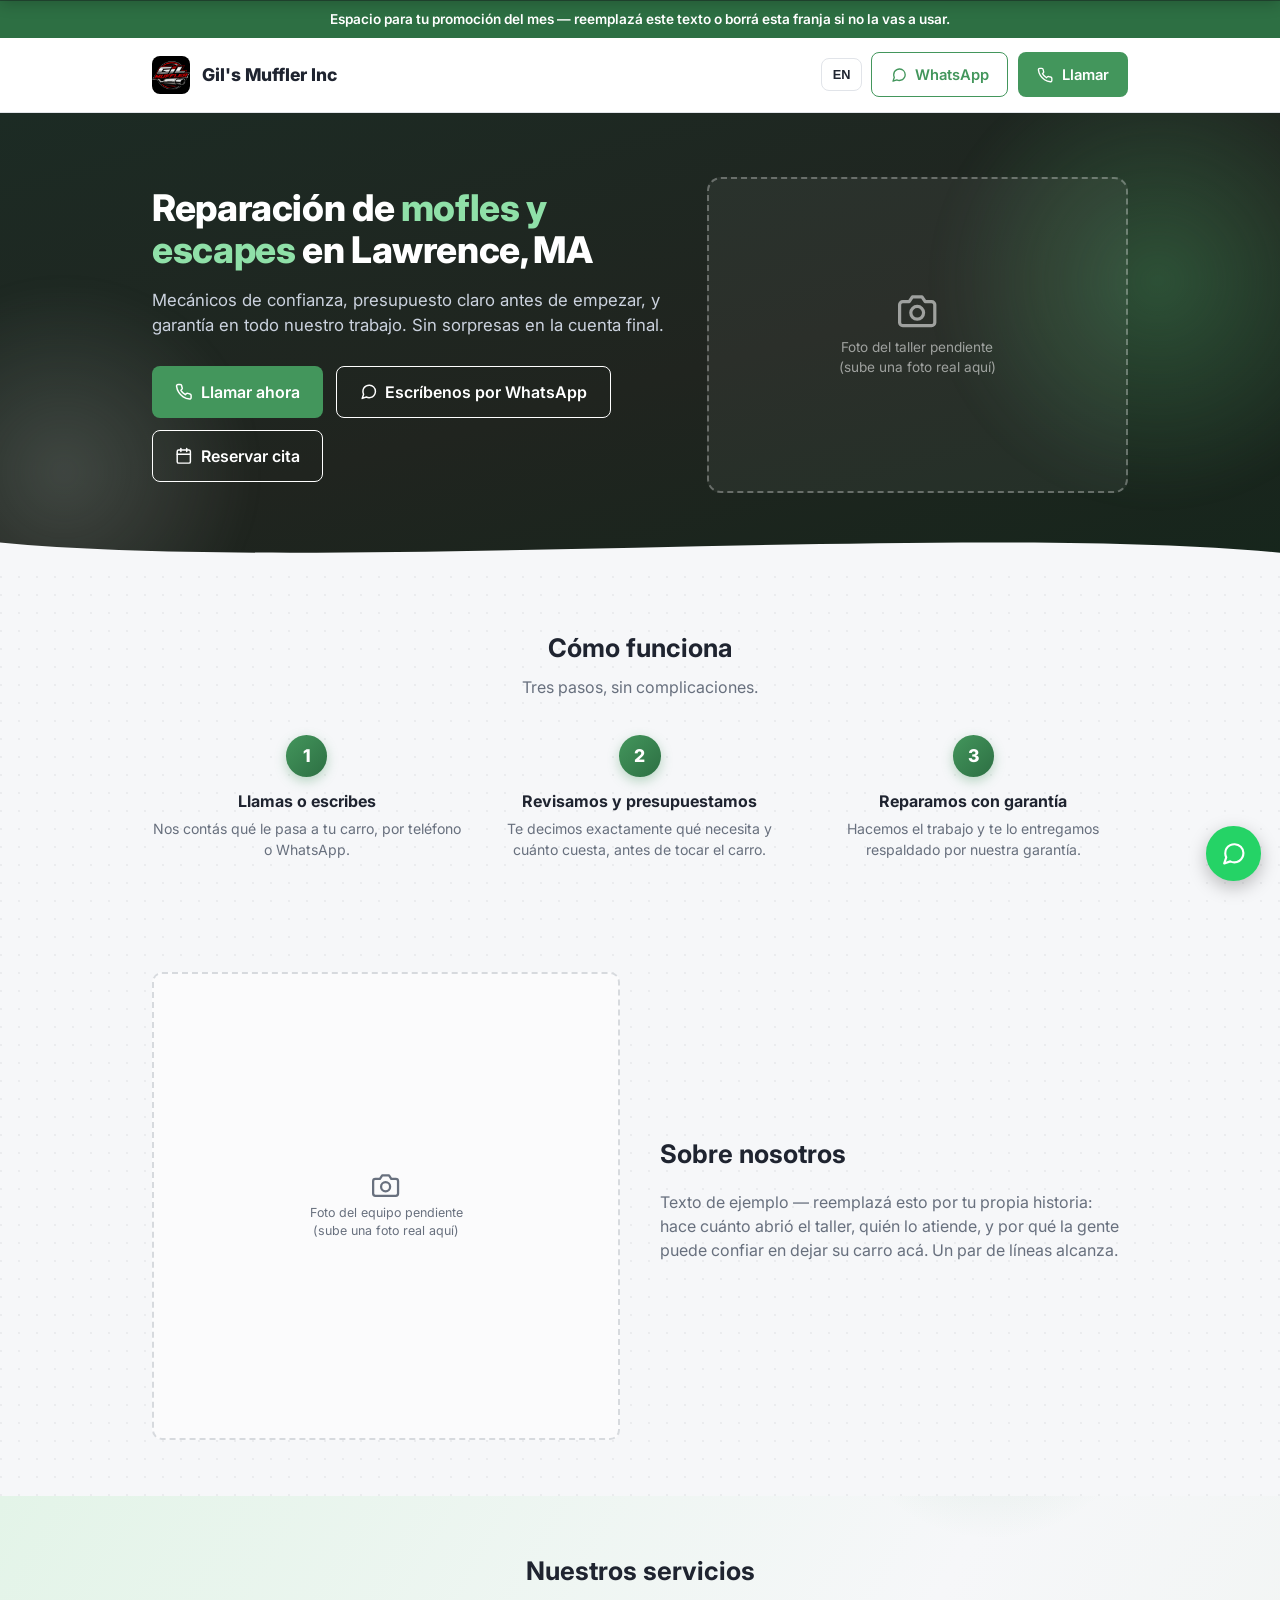
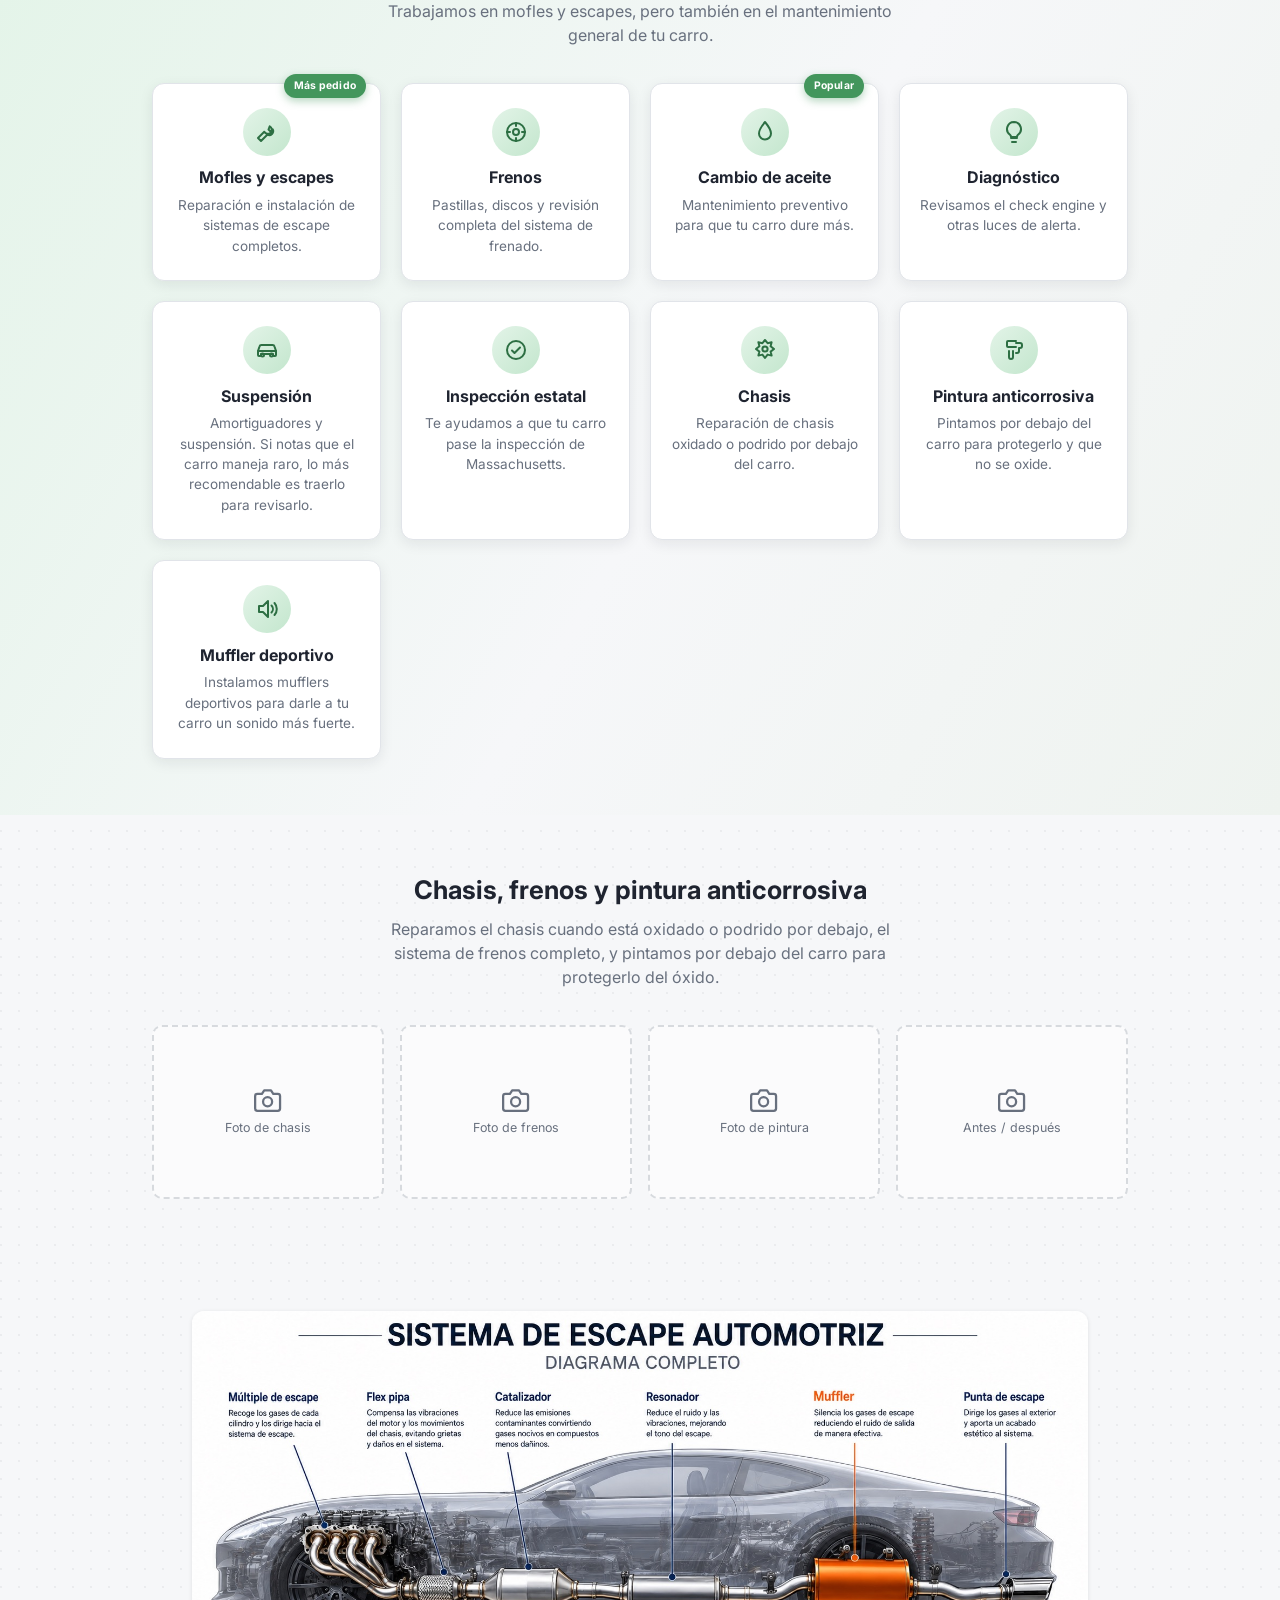
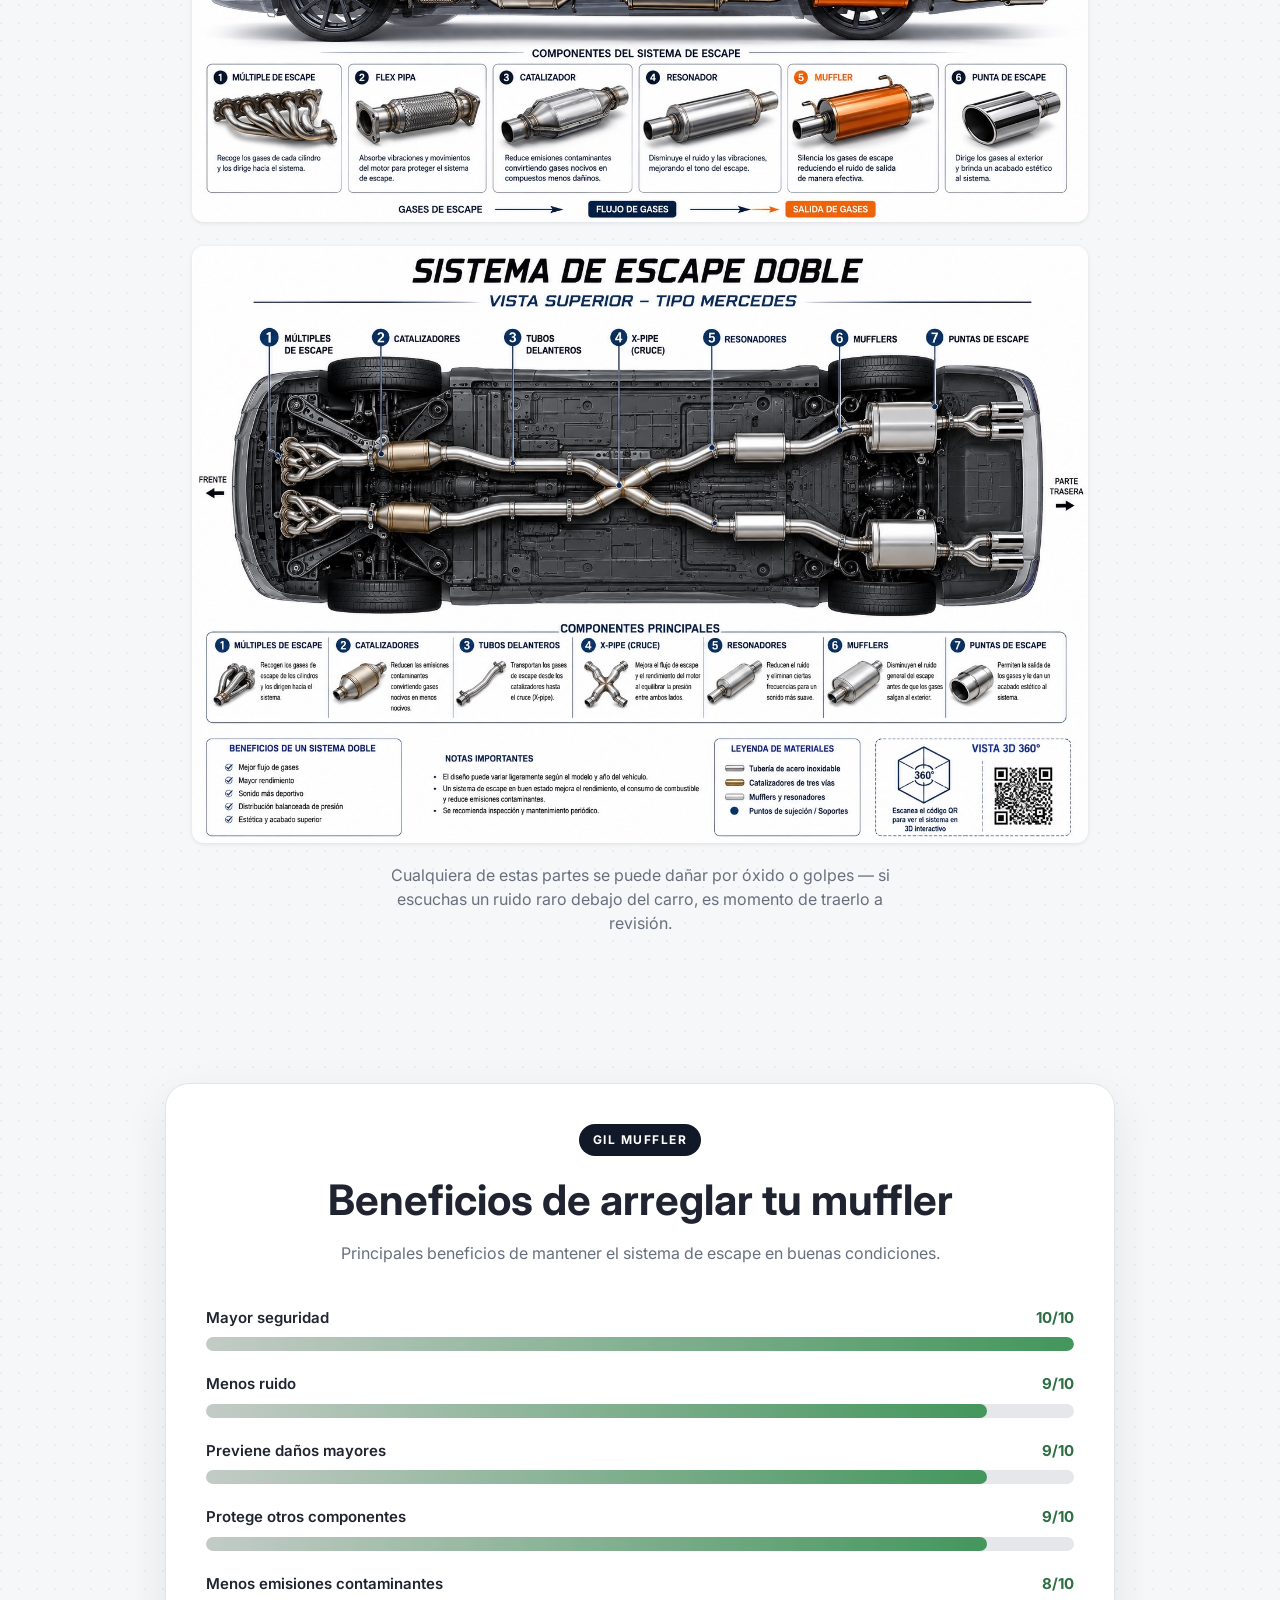
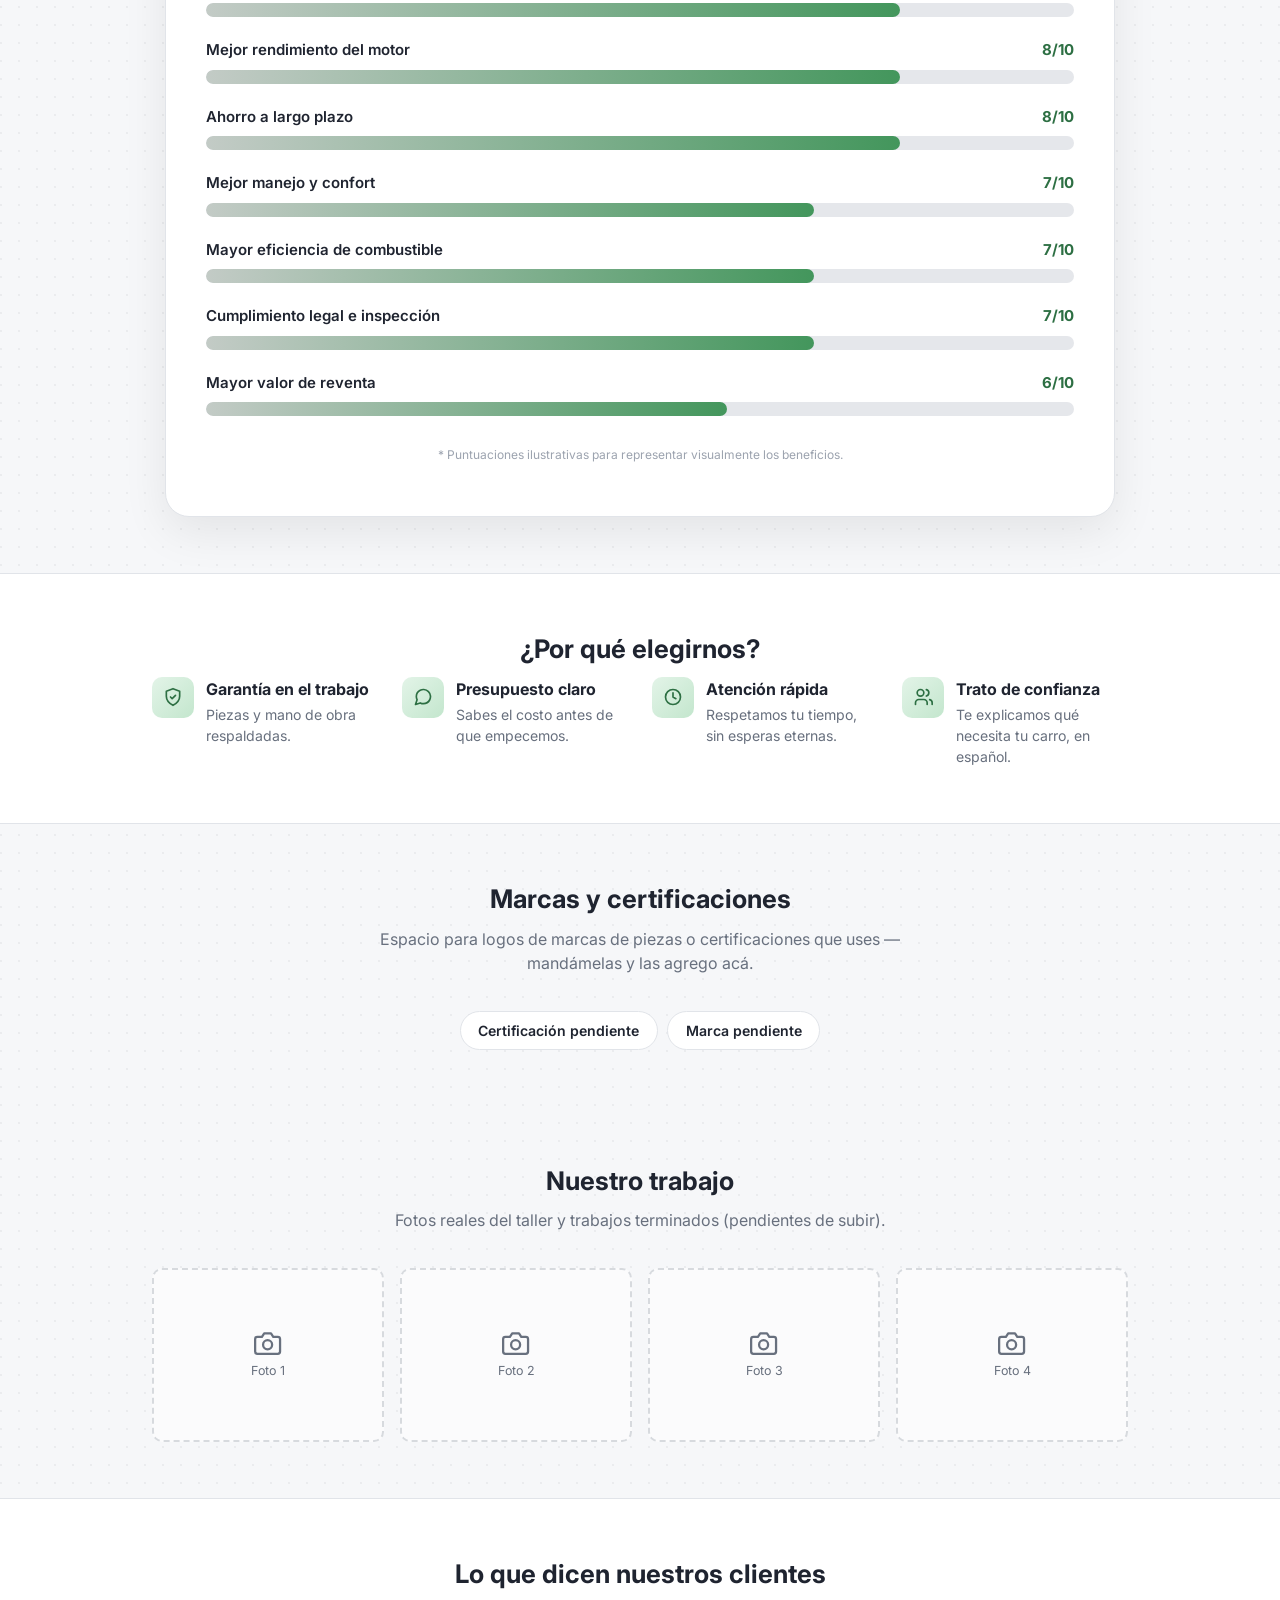
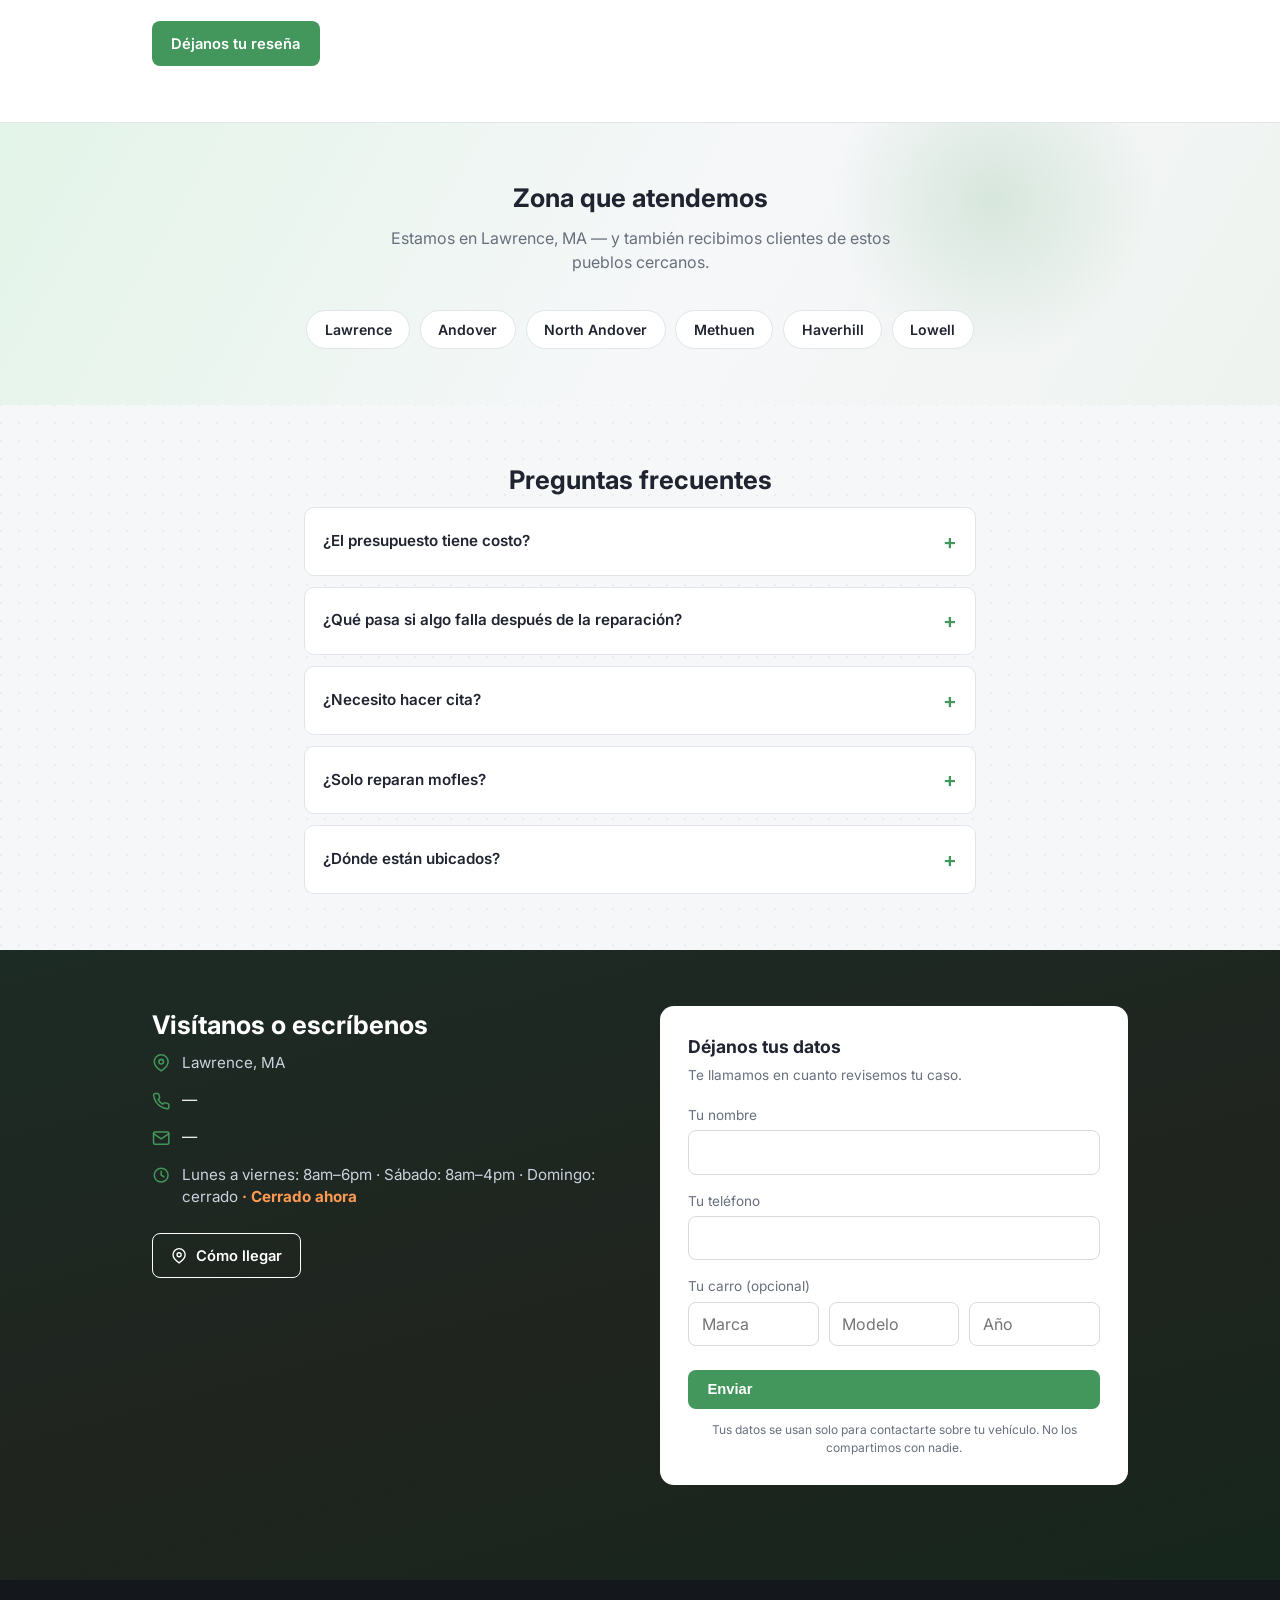
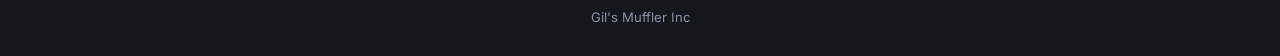
==== commit f7fe34db: "Agregar reserva de cita en línea desde la página pública (bienvenida.html) Un cliente puede pedir un" ====
--- a/bienvenida.html
+++ b/bienvenida.html
@@ -16,8 +16,8 @@
 <link href="https://fonts.googleapis.com/css2?family=Inter:wght@400;500;600;700;800&display=swap" rel="stylesheet" />
 <style>
   :root{
-    --accent:#d5601a;
-    --accent-dark:#a84a14;
+    --accent:#43965c;
+    --accent-dark:#2d6f43;
     --text:#1f2430;
     --text-dim:#68707e;
     --bg:#f6f7f9;
@@ -51,29 +51,29 @@
   .btn-primary{background:var(--accent);color:#fff;}
   .btn-primary:hover{background:var(--accent-dark);}
   .btn-outline{background:transparent;color:var(--accent);border-color:var(--accent);}
-  .btn-outline:hover{background:#fdefe3;}
+  .btn-outline:hover{background:#e3f4e8;}
   @media (max-width:40rem){ .header-cta .btn span.solo-desktop{display:none;} }
   .btn svg{width:1.1em;height:1.1em;display:block;flex:none;}
 
   /* hero */
   .hero{
     position:relative;overflow:hidden;
-    background:linear-gradient(165deg,#1c2431 0%,#211d1f 55%,#2b1a12 100%);color:#fff;padding:4rem 0 5rem;
+    background:linear-gradient(165deg,#1c2b24 0%,#20241f 55%,#16261c 100%);color:#fff;padding:4rem 0 5rem;
   }
   .hero::before{
     content:"";position:absolute;top:-12%;right:-8%;width:28rem;height:28rem;border-radius:50%;
-    background:radial-gradient(circle,rgba(213,96,26,.4),transparent 70%);filter:blur(10px);pointer-events:none;
+    background:radial-gradient(circle,rgba(67,150,92,.4),transparent 70%);filter:blur(10px);pointer-events:none;
   }
   .hero::after{
     content:"";position:absolute;bottom:-20%;left:-10%;width:24rem;height:24rem;border-radius:50%;
-    background:radial-gradient(circle,rgba(11,59,130,.35),transparent 70%);filter:blur(10px);pointer-events:none;
+    background:radial-gradient(circle,rgba(140,150,145,.3),transparent 70%);filter:blur(10px);pointer-events:none;
   }
   .hero .wrap{position:relative;z-index:1;display:grid;grid-template-columns:1.1fr .9fr;gap:2.5rem;align-items:center;}
   .hero-wave{position:absolute;left:0;bottom:-1px;width:100%;line-height:0;z-index:1;}
   .hero-wave svg{width:100%;height:3.2rem;display:block;}
   @media (max-width:48rem){ .hero .wrap{grid-template-columns:1fr;} }
   .hero h1{font-size:2.3rem;line-height:1.15;margin:0 0 1rem;font-weight:800;letter-spacing:-.01em;}
-  .hero h1 span{color:#ff9a52;}
+  .hero h1 span{color:#8fe0a8;}
   .hero p.lead{color:#cbd2de;font-size:1.05rem;margin:0 0 1.75rem;max-width:32rem;}
   .hero .cta-row{display:flex;gap:.8rem;flex-wrap:wrap;}
   .hero .cta-row .btn{padding:.8rem 1.4rem;font-size:1rem;}
@@ -105,7 +105,7 @@
   .servicio-card:hover{transform:translateY(-4px);box-shadow:0 8px 20px rgba(20,24,32,.1);}
   .servicio-card .icon-badge{
     width:3rem;height:3rem;margin:0 auto .6rem;border-radius:50%;
-    background:linear-gradient(135deg,#fdefe3,#ffd9b8);color:var(--accent-dark);
+    background:linear-gradient(135deg,#e3f4e8,#c3e6cd);color:var(--accent-dark);
     display:flex;align-items:center;justify-content:center;font-size:1.5rem;
   }
   .icon-badge svg{width:1.5rem;height:1.5rem;display:block;}
@@ -119,7 +119,7 @@
     width:2.6rem;height:2.6rem;margin:0 auto .8rem;border-radius:50%;
     background:linear-gradient(135deg,var(--accent),var(--accent-dark));color:#fff;
     display:flex;align-items:center;justify-content:center;font-weight:800;font-size:1.1rem;
-    box-shadow:0 4px 12px rgba(213,96,26,.35);
+    box-shadow:0 4px 12px rgba(67,150,92,.35);
   }
   .paso h3{margin:0 0 .3rem;font-size:1rem;}
   .paso p{margin:0;color:var(--text-dim);font-size:.88rem;}
@@ -146,11 +146,11 @@
   /* franja decorativa entre secciones claras */
   .franja-color{
     position:relative;overflow:hidden;
-    background:linear-gradient(120deg,#fdefe3 0%,#f6f7f9 55%,#eaf0fb 100%);
+    background:linear-gradient(120deg,#e3f4e8 0%,#f6f7f9 55%,#eef3ef 100%);
   }
   .franja-color::before{
     content:"";position:absolute;top:-30%;right:10%;width:20rem;height:20rem;border-radius:50%;
-    background:radial-gradient(circle,rgba(213,96,26,.16),transparent 70%);pointer-events:none;
+    background:radial-gradient(circle,rgba(67,150,92,.16),transparent 70%);pointer-events:none;
   }
   .franja-color .wrap{position:relative;z-index:1;}
 
@@ -158,7 +158,7 @@
   .porque-bg{background:var(--surface);border-top:1px solid var(--border);border-bottom:1px solid var(--border);}
   .porque-item .icon-badge{
     width:2.6rem;height:2.6rem;flex:none;border-radius:10px;
-    background:linear-gradient(135deg,#fdefe3,#ffd9b8);color:var(--accent-dark);
+    background:linear-gradient(135deg,#e3f4e8,#c3e6cd);color:var(--accent-dark);
     display:flex;align-items:center;justify-content:center;font-size:1.25rem;
   }
   .porque-item .icon-badge svg{width:1.25rem;height:1.25rem;display:block;}
@@ -202,7 +202,7 @@
   .benefit-info strong{color:var(--accent-dark);}
   .bar{width:100%;height:14px;background:#e5e7eb;border-radius:999px;overflow:hidden;}
   .bar span{
-    display:block;height:100%;background:linear-gradient(90deg,#0b3b82,var(--accent));border-radius:inherit;
+    display:block;height:100%;background:linear-gradient(90deg,#c3cbc6,var(--accent));border-radius:inherit;
     transform-origin:left;animation:growBar 1.2s ease-out;
   }
   @keyframes growBar{from{transform:scaleX(0);}to{transform:scaleX(1);}}
@@ -233,12 +233,12 @@
 
   /* reseñas */
   .reseñas-nota{
-    max-width:34rem;margin:0 auto;text-align:center;background:#fdefe3;border:1px dashed var(--accent);
+    max-width:34rem;margin:0 auto;text-align:center;background:#e3f4e8;border:1px dashed var(--accent);
     border-radius:12px;padding:1.5rem;color:var(--accent-dark);font-size:.9rem;
   }
 
   /* contacto */
-  .contacto-bg{background:linear-gradient(165deg,#1c2431 0%,#211d1f 55%,#2b1a12 100%);color:#fff;}
+  .contacto-bg{background:linear-gradient(165deg,#1c2b24 0%,#20241f 55%,#16261c 100%);color:#fff;}
   .contacto-grid{display:grid;grid-template-columns:1fr 1fr;gap:2.5rem;align-items:start;}
   @media (max-width:48rem){ .contacto-grid{grid-template-columns:1fr;} }
   .info-lista{list-style:none;padding:0;margin:0 0 1.5rem;display:flex;flex-direction:column;gap:.9rem;}
@@ -251,7 +251,8 @@
   .form-card p.sub{color:var(--text-dim);font-size:.85rem;margin:0 0 1.25rem;}
   label{display:block;font-size:.85rem;color:var(--text-dim);margin-bottom:.3rem;margin-top:1rem;}
   label:first-of-type{margin-top:0;}
-  input{width:100%;padding:.7rem .8rem;border:1px solid #d7dade;border-radius:8px;font-size:1rem;font-family:inherit;}
+  input,select,textarea{width:100%;padding:.7rem .8rem;border:1px solid #d7dade;border-radius:8px;font-size:1rem;font-family:inherit;background:#fff;}
+  textarea{resize:vertical;}
   .field-row{display:flex;gap:.6rem;}
   .field-row > div{flex:1;}
   .form-card button{width:100%;margin-top:1.5rem;}
@@ -275,8 +276,8 @@
 
   /* ícono con más vida al pasar el mouse */
   .icon-badge{transition:transform .25s ease,box-shadow .25s ease;}
-  .servicio-card:hover .icon-badge{transform:scale(1.12) rotate(-4deg);box-shadow:0 0 0 6px rgba(213,96,26,.15);}
-  .porque-item:hover .icon-badge{transform:scale(1.1);box-shadow:0 0 0 5px rgba(213,96,26,.15);}
+  .servicio-card:hover .icon-badge{transform:scale(1.12) rotate(-4deg);box-shadow:0 0 0 6px rgba(67,150,92,.15);}
+  .porque-item:hover .icon-badge{transform:scale(1.1);box-shadow:0 0 0 5px rgba(67,150,92,.15);}
 
   /* efecto de onda al hacer clic en un botón */
   .btn{position:relative;overflow:hidden;}
@@ -292,7 +293,7 @@
   .badge-popular{
     position:absolute;top:-.6rem;right:.9rem;background:var(--accent);color:#fff;
     font-size:.65rem;font-weight:700;padding:.25rem .6rem;border-radius:999px;
-    box-shadow:0 3px 8px rgba(213,96,26,.4);letter-spacing:.02em;
+    box-shadow:0 3px 8px rgba(67,150,92,.4);letter-spacing:.02em;
   }
 
   /* links con subrayado animado */
@@ -387,6 +388,7 @@
         <div class="cta-row">
           <a class="btn btn-primary" id="cta-llamar-hero" href="#"><svg viewBox="0 0 24 24" fill="none" stroke="currentColor" stroke-width="2" stroke-linecap="round" stroke-linejoin="round"><path d="M22 16.92v3a2 2 0 0 1-2.18 2 19.79 19.79 0 0 1-8.63-3.07 19.5 19.5 0 0 1-6-6 19.79 19.79 0 0 1-3.07-8.67A2 2 0 0 1 4.11 2h3a2 2 0 0 1 2 1.72c.13.96.36 1.9.7 2.81a2 2 0 0 1-.45 2.11L8.09 9.91a16 16 0 0 0 6 6l1.27-1.27a2 2 0 0 1 2.11-.45c.91.34 1.85.57 2.81.7A2 2 0 0 1 22 16.92z"/></svg> <span data-en="Call now">Llamar ahora</span></a>
           <a class="btn btn-outline" id="cta-whatsapp-hero" href="#" target="_blank" rel="noopener" style="border-color:#fff;color:#fff;"><svg viewBox="0 0 24 24" fill="none" stroke="currentColor" stroke-width="2" stroke-linecap="round" stroke-linejoin="round"><path d="M21 11.5a8.38 8.38 0 0 1-.9 3.8 8.5 8.5 0 0 1-7.6 4.7 8.38 8.38 0 0 1-3.8-.9L3 21l1.9-5.7a8.38 8.38 0 0 1-.9-3.8 8.5 8.5 0 0 1 4.7-7.6 8.38 8.38 0 0 1 3.8-.9h.5a8.48 8.48 0 0 1 8 8v.5z"/></svg> <span data-en="Message us on WhatsApp">Escríbenos por WhatsApp</span></a>
+          <a class="btn btn-outline" id="hero-btn-reservar" href="#reservar-cita" hidden style="border-color:#fff;color:#fff;"><svg viewBox="0 0 24 24" fill="none" stroke="currentColor" stroke-width="2" stroke-linecap="round" stroke-linejoin="round"><rect x="3" y="4" width="18" height="18" rx="2"/><line x1="16" y1="2" x2="16" y2="6"/><line x1="8" y1="2" x2="8" y2="6"/><line x1="3" y1="10" x2="21" y2="10"/></svg> <span data-en="Book an appointment">Reservar cita</span></a>
         </div>
       </div>
       <div class="hero-photo" id="hero-foto-contenedor">
@@ -407,6 +409,63 @@
         <div class="paso"><div class="paso-num">1</div><h3 data-en="Call or message us">Llamas o escribes</h3><p data-en="Tell us what's going on with your car, by phone or WhatsApp.">Nos contás qué le pasa a tu carro, por teléfono o WhatsApp.</p></div>
         <div class="paso"><div class="paso-num">2</div><h3 data-en="We inspect &amp; quote">Revisamos y presupuestamos</h3><p data-en="We tell you exactly what it needs and what it costs, before touching your car.">Te decimos exactamente qué necesita y cuánto cuesta, antes de tocar el carro.</p></div>
         <div class="paso"><div class="paso-num">3</div><h3 data-en="We repair with warranty">Reparamos con garantía</h3><p data-en="We do the work and back it with our warranty.">Hacemos el trabajo y te lo entregamos respaldado por nuestra garantía.</p></div>
+      </div>
+    </div>
+  </section>
+
+  <section class="franja-color" id="reservar-cita" hidden>
+    <div class="wrap reveal">
+      <h2 data-en="Book your appointment">Reserva tu cita</h2>
+      <p class="section-sub" data-en="Pick a day and we'll confirm your exact time by phone.">Elige un día y te confirmamos la hora exacta por teléfono.</p>
+      <div class="form-card" id="contenido-form-reserva" style="max-width:34rem;margin:0 auto;">
+        <form id="form-reserva-cita">
+          <input type="text" id="empresa-web-reserva" name="empresa-web-reserva" autocomplete="off" tabindex="-1" style="position:absolute;left:-9999px;width:1px;height:1px;opacity:0;" aria-hidden="true" />
+          <div class="field-row">
+            <div>
+              <label for="reserva-nombre" data-en="Your name">Tu nombre</label>
+              <input type="text" id="reserva-nombre" required autocomplete="name" />
+            </div>
+            <div>
+              <label for="reserva-telefono" data-en="Your phone">Tu teléfono</label>
+              <input type="tel" id="reserva-telefono" required autocomplete="tel" />
+            </div>
+          </div>
+          <label for="reserva-servicio-select" data-en="What does your car need?">¿Qué necesita tu carro?</label>
+          <select id="reserva-servicio-select" required>
+            <option value="" data-en="Choose one...">Elige una opción...</option>
+            <option value="Mofles y escapes" data-en="Mufflers &amp; exhaust">Mofles y escapes</option>
+            <option value="Frenos" data-en="Brakes">Frenos</option>
+            <option value="Cambio de aceite" data-en="Oil change">Cambio de aceite</option>
+            <option value="Diagnóstico" data-en="Diagnostic">Diagnóstico</option>
+            <option value="Suspensión" data-en="Suspension">Suspensión</option>
+            <option value="Inspección estatal" data-en="State inspection">Inspección estatal</option>
+            <option value="Chasis y pintura anticorrosiva" data-en="Chassis &amp; rust-proof coating">Chasis y pintura anticorrosiva</option>
+            <option value="Otro" data-en="Other">Otro</option>
+          </select>
+          <div class="field-row">
+            <div>
+              <label for="reserva-fecha-input" data-en="Preferred day">Día que prefieres</label>
+              <input type="date" id="reserva-fecha-input" required />
+            </div>
+            <div>
+              <label for="reserva-hora-select" data-en="Preferred time">Hora que prefieres</label>
+              <select id="reserva-hora-select" required>
+                <option value="Mañana" data-en="Morning">Mañana</option>
+                <option value="Tarde" data-en="Afternoon">Tarde</option>
+              </select>
+            </div>
+          </div>
+          <label data-en="Your car (optional)">Tu carro (opcional)</label>
+          <div class="field-row">
+            <div><input type="text" id="reserva-marca" placeholder="Marca" aria-label="Marca" data-en-placeholder="Make" data-en-aria-label="Make" /></div>
+            <div><input type="text" id="reserva-modelo" placeholder="Modelo" aria-label="Modelo" data-en-placeholder="Model" data-en-aria-label="Model" /></div>
+            <div><input type="text" id="reserva-anio-input" placeholder="Año" aria-label="Año" data-en-placeholder="Year" data-en-aria-label="Year" /></div>
+          </div>
+          <label for="reserva-notas-textarea" data-en="Anything else we should know? (optional)">¿Algo más que debamos saber? (opcional)</label>
+          <textarea id="reserva-notas-textarea" rows="2"></textarea>
+          <p class="error-msg" id="reserva-error-msg" hidden></p>
+          <button type="submit" class="btn btn-primary" id="btn-reservar-cita" style="width:100%;margin-top:1.25rem;" data-en="Book my appointment">Reservar mi cita</button>
+        </form>
       </div>
     </div>
   </section>
@@ -897,6 +956,10 @@
         if (el.dataset.esPlaceholder === undefined) el.dataset.esPlaceholder = el.placeholder;
         el.placeholder = idiomaActual === "en" ? el.dataset.enPlaceholder : el.dataset.esPlaceholder;
       });
+      document.querySelectorAll("[data-en-aria-label]").forEach((el) => {
+        if (el.dataset.esAriaLabel === undefined) el.dataset.esAriaLabel = el.getAttribute("aria-label");
+        el.setAttribute("aria-label", idiomaActual === "en" ? el.dataset.enAriaLabel : el.dataset.esAriaLabel);
+      });
       document.documentElement.lang = idiomaActual;
       document.getElementById("idioma-toggle").textContent = idiomaActual === "en" ? "ES" : "EN";
       calcularAbierto();
@@ -962,6 +1025,7 @@
       mostrarFotoWeb("foto-trabajo-4-contenedor", cfg && cfg.web_foto_trabajo_4_url);
       mostrarComparadorAntesDespues(cfg);
       mostrarResenasCarrusel(cfg);
+      mostrarFormularioReservas(cfg);
 
       if (cfg && cfg.web_sobre_nosotros_texto) {
         document.getElementById("sobre-nosotros-texto").textContent = cfg.web_sobre_nosotros_texto;
@@ -1047,6 +1111,86 @@
           : '<div class="respuesta-msg">¡Listo! Ya recibimos tus datos.<p>Te vamos a llamar en cuanto revisemos tu caso.</p></div>';
     });
 
+    function mostrarFormularioReservas(cfg) {
+      const activo = !!(cfg && cfg.web_reservas_activo);
+      document.getElementById("reservar-cita").hidden = !activo;
+      document.getElementById("hero-btn-reservar").hidden = !activo;
+    }
+
+    document.getElementById("reserva-telefono").addEventListener("input", (e) => {
+      const digitos = soloDigitos(e.target.value).slice(0, 10);
+      e.target.value =
+        digitos.length <= 3 ? digitos : digitos.length <= 6 ? "(" + digitos.slice(0, 3) + ") " + digitos.slice(3) : "(" + digitos.slice(0, 3) + ") " + digitos.slice(3, 6) + "-" + digitos.slice(6);
+    });
+
+    (function initFechaReserva() {
+      const hoy = new Date();
+      const tz = hoy.getTimezoneOffset();
+      const hoyISO = new Date(hoy.getTime() - tz * 60000).toISOString().slice(0, 10);
+      document.getElementById("reserva-fecha-input").min = hoyISO;
+    })();
+
+    document.getElementById("form-reserva-cita").addEventListener("submit", async (e) => {
+      e.preventDefault();
+      if (document.getElementById("empresa-web-reserva").value) return;
+      if (Date.now() - formCargadoEn < 2000) return;
+
+      const nombre = document.getElementById("reserva-nombre").value.trim();
+      const telefono = document.getElementById("reserva-telefono").value.trim();
+      const servicio = document.getElementById("reserva-servicio-select").value;
+      const fecha = document.getElementById("reserva-fecha-input").value;
+      const horaPreferida = document.getElementById("reserva-hora-select").value;
+      const marca = document.getElementById("reserva-marca").value.trim();
+      const modelo = document.getElementById("reserva-modelo").value.trim();
+      const anio = document.getElementById("reserva-anio-input").value.trim();
+      const notas = document.getElementById("reserva-notas-textarea").value.trim();
+      const errorMsg = document.getElementById("reserva-error-msg");
+      errorMsg.hidden = true;
+      if (!nombre || !telefono || !servicio || !fecha) return;
+
+      if (soloDigitos(telefono).length !== 10) {
+        errorMsg.textContent = idiomaActual === "en" ? "Please enter a valid 10-digit phone number." : "Ingresá un teléfono válido de 10 dígitos.";
+        errorMsg.hidden = false;
+        return;
+      }
+
+      if (new Date(fecha + "T00:00:00").getDay() === 0) {
+        errorMsg.textContent = idiomaActual === "en" ? "We're closed on Sundays — please pick another day." : "Cerramos los domingos, elige otro día.";
+        errorMsg.hidden = false;
+        return;
+      }
+
+      const btn = document.getElementById("btn-reservar-cita");
+      btn.disabled = true;
+      btn.textContent = idiomaActual === "en" ? "Booking..." : "Reservando...";
+
+      const { error } = await sb.from("citas").insert({
+        nombre_contacto: nombre,
+        telefono_contacto: telefono,
+        servicio,
+        fecha,
+        hora_preferida: horaPreferida,
+        vehiculo_marca: marca || null,
+        vehiculo_modelo: modelo || null,
+        vehiculo_anio: anio || null,
+        notas: notas || null,
+        estado: "agendada",
+      });
+
+      if (error) {
+        errorMsg.textContent = idiomaActual === "en" ? "Couldn't book it. Try again or call us directly." : "No se pudo reservar. Intenta de nuevo o llámanos directo.";
+        errorMsg.hidden = false;
+        btn.disabled = false;
+        btn.textContent = idiomaActual === "en" ? "Book my appointment" : "Reservar mi cita";
+        return;
+      }
+
+      document.getElementById("contenido-form-reserva").innerHTML =
+        idiomaActual === "en"
+          ? '<div class="respuesta-msg">All set! We got your request.<p>We\'ll call you to confirm the exact time.</p></div>'
+          : '<div class="respuesta-msg">¡Listo! Ya recibimos tu solicitud.<p>Te vamos a llamar para confirmar la hora exacta.</p></div>';
+    });
+
     cargarConfigNegocio();
   </script>
 </body>
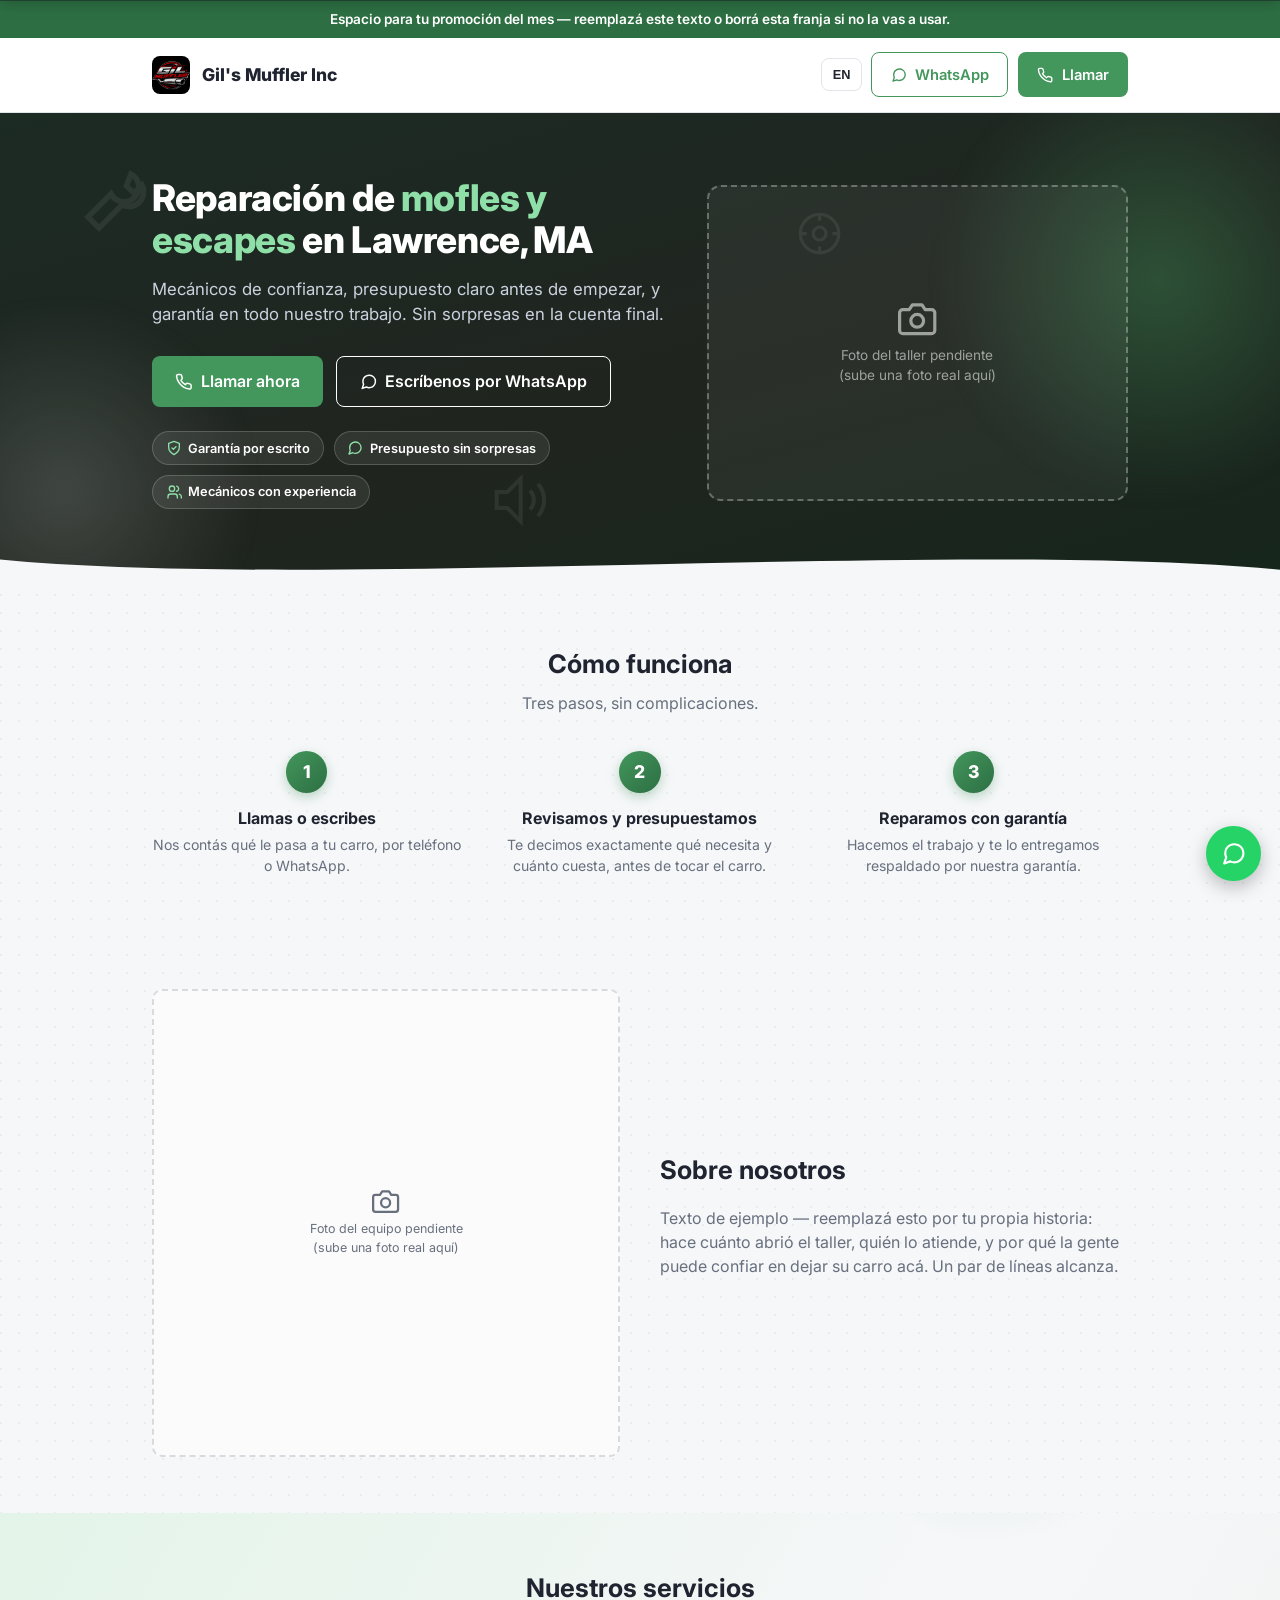
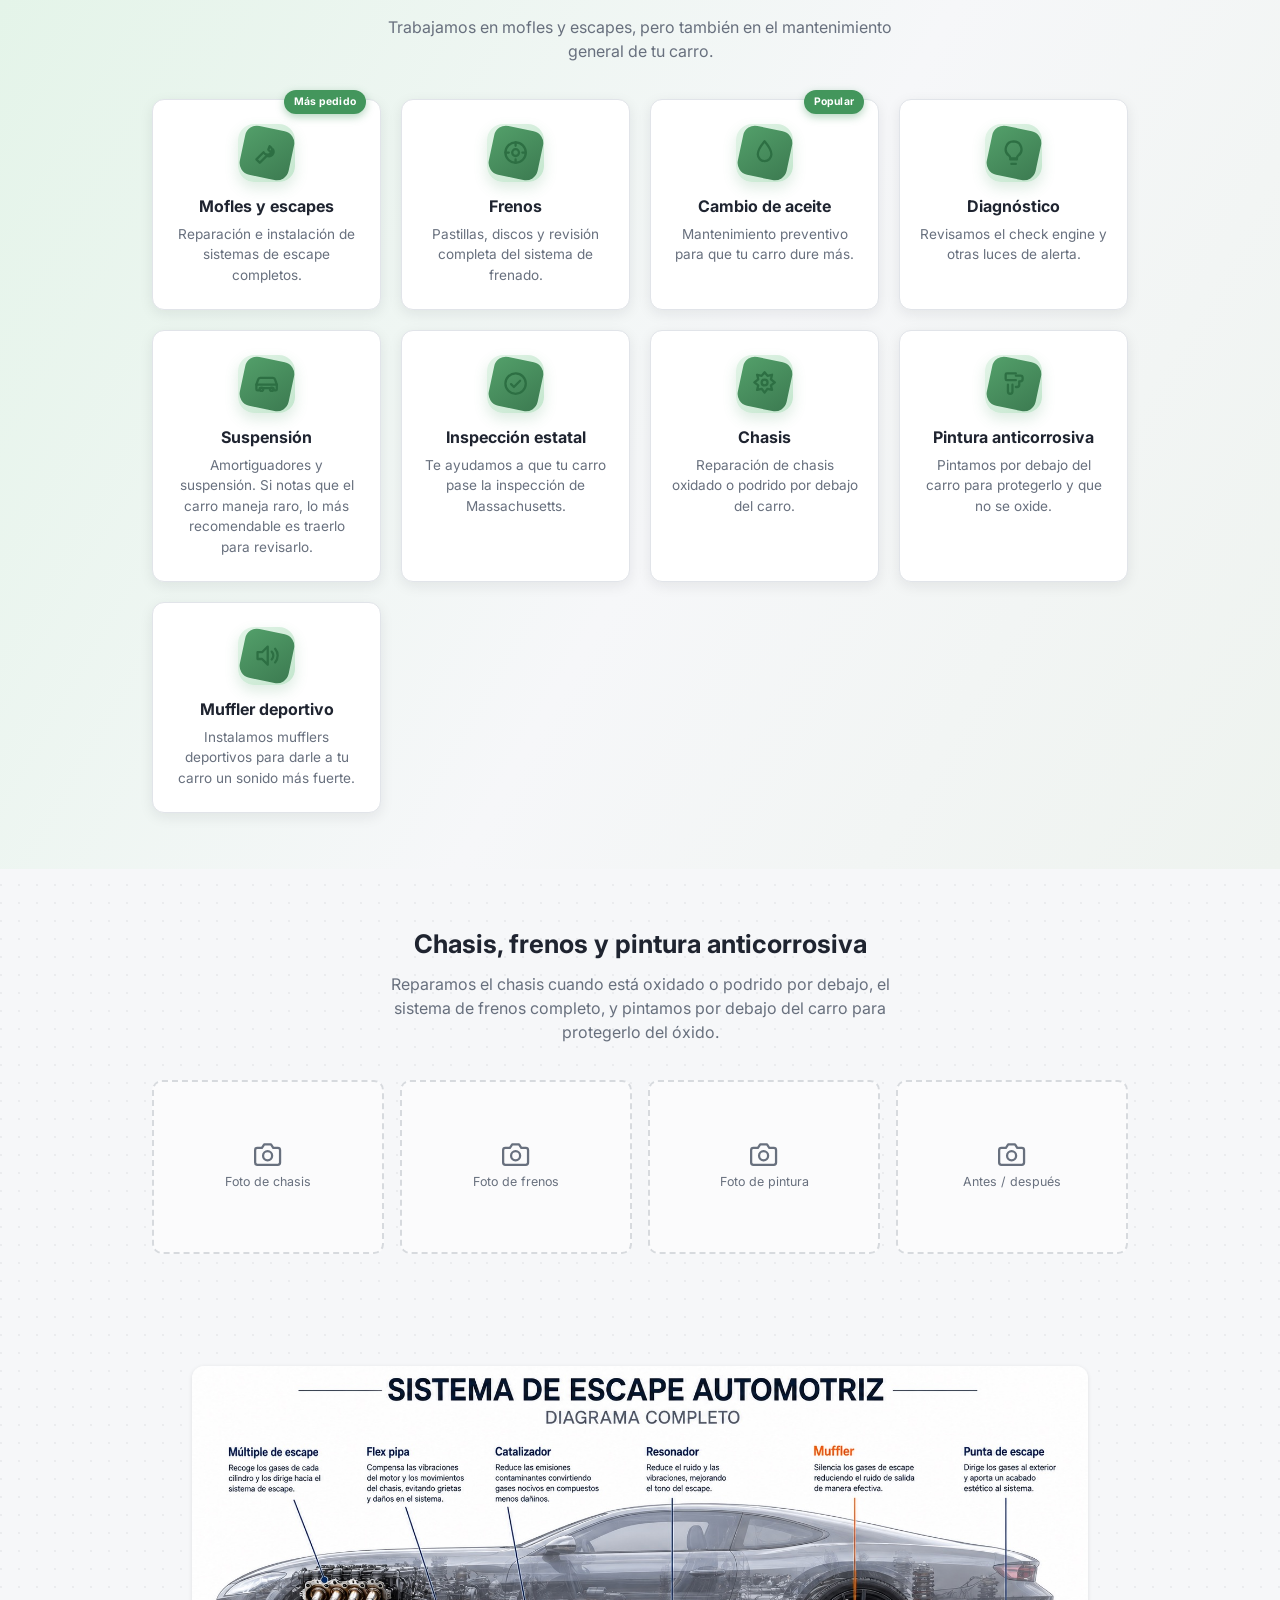
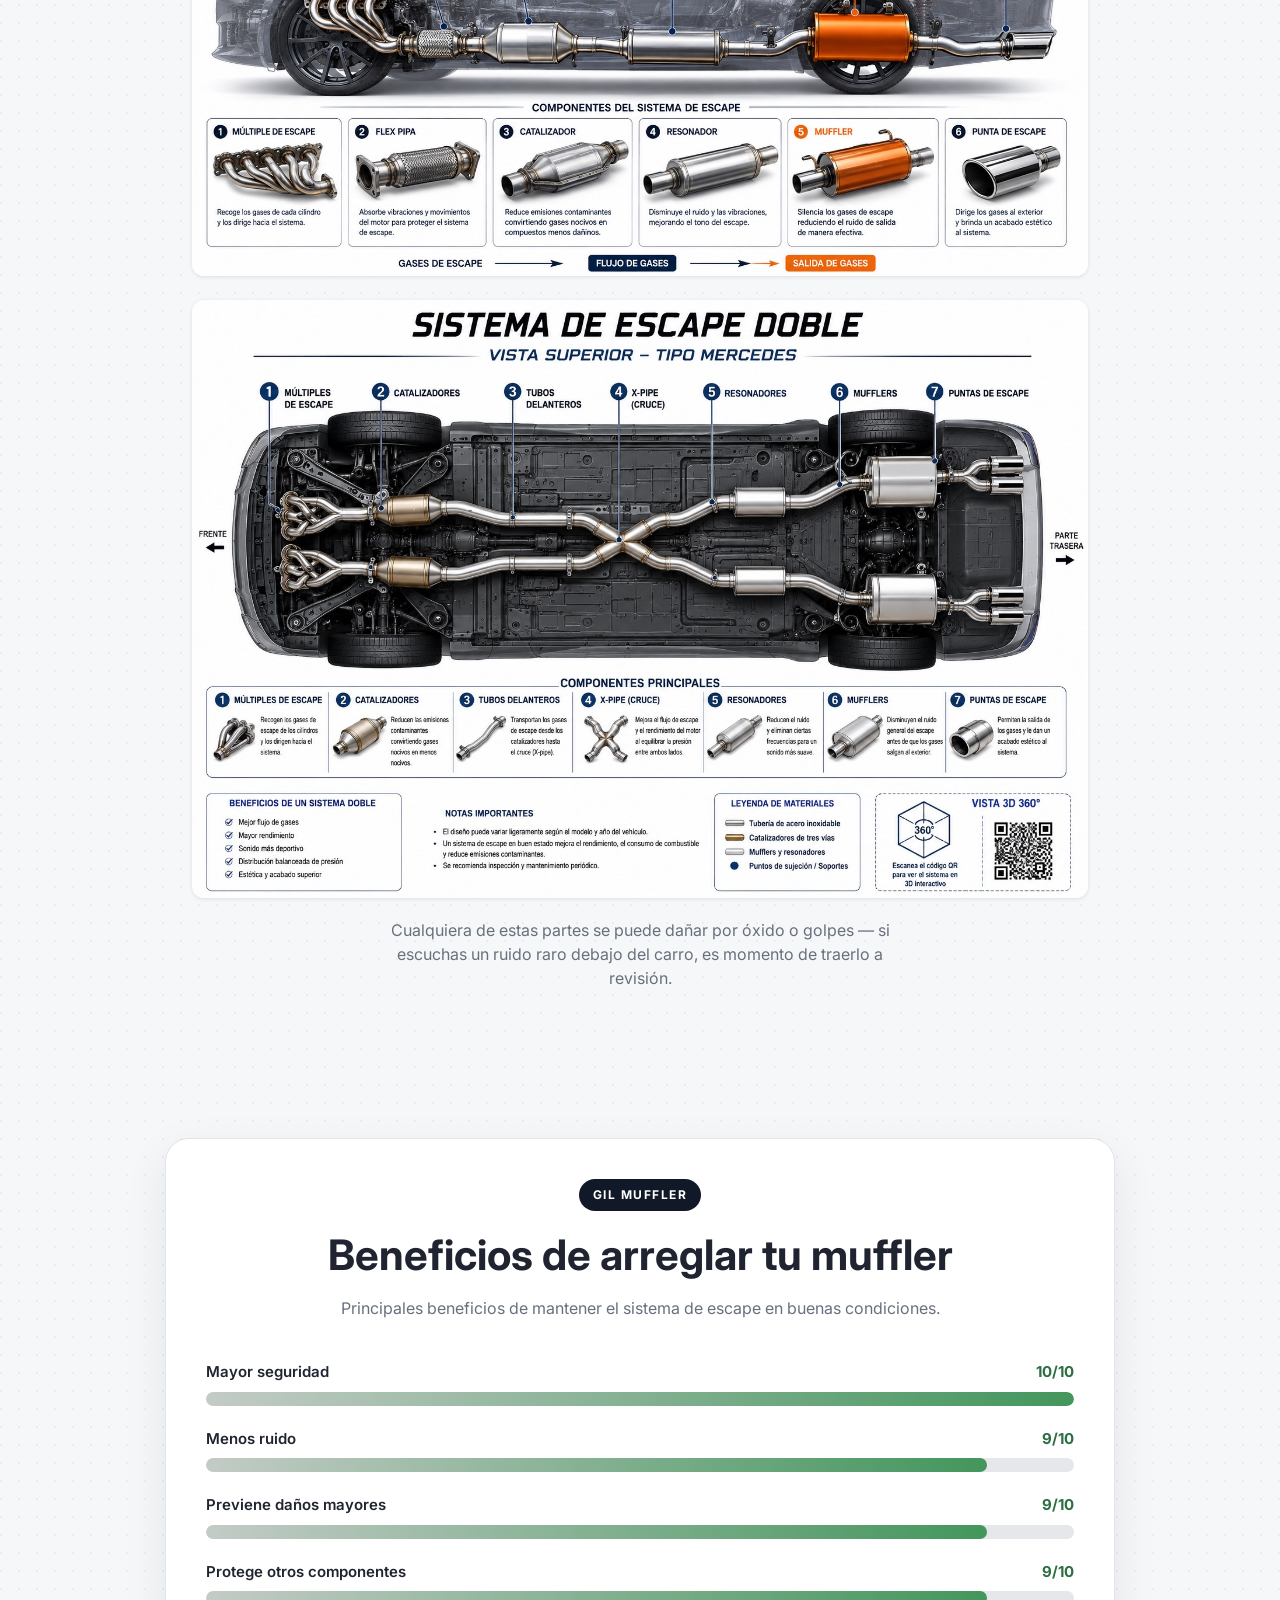
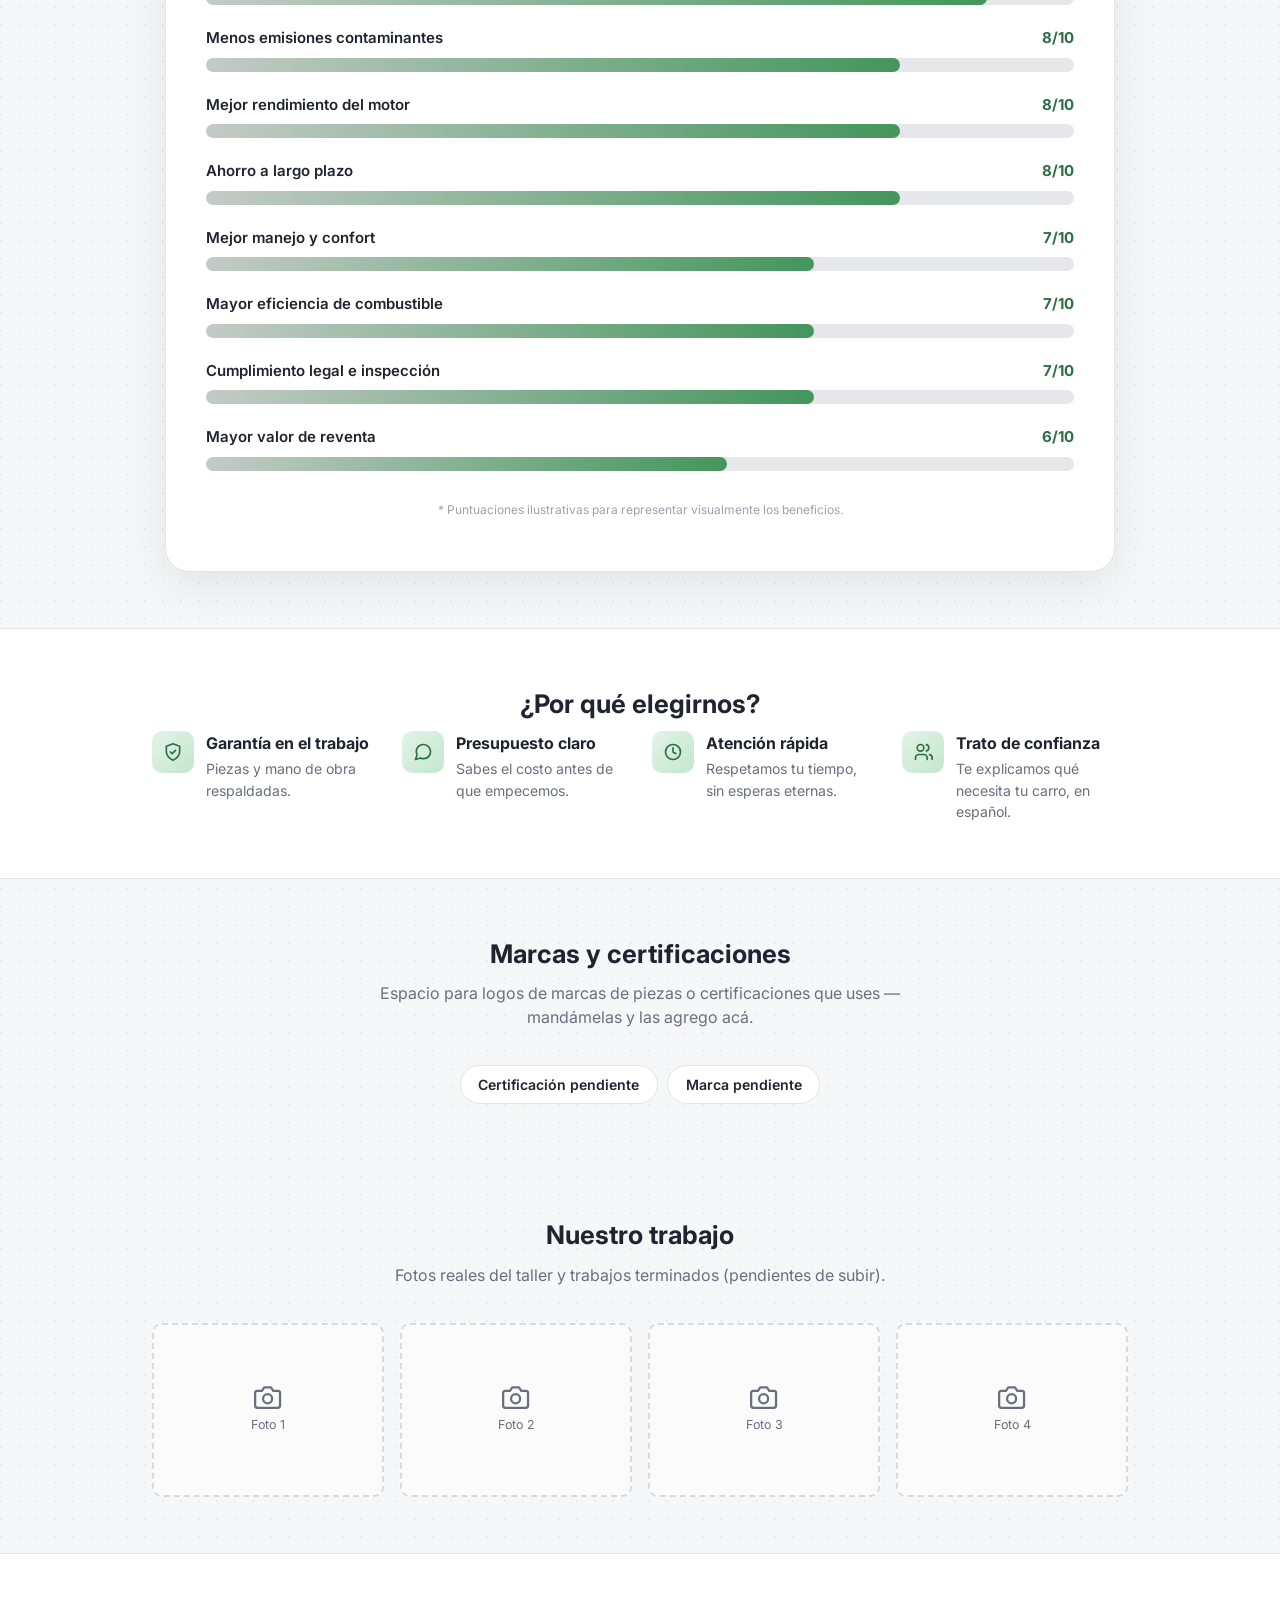
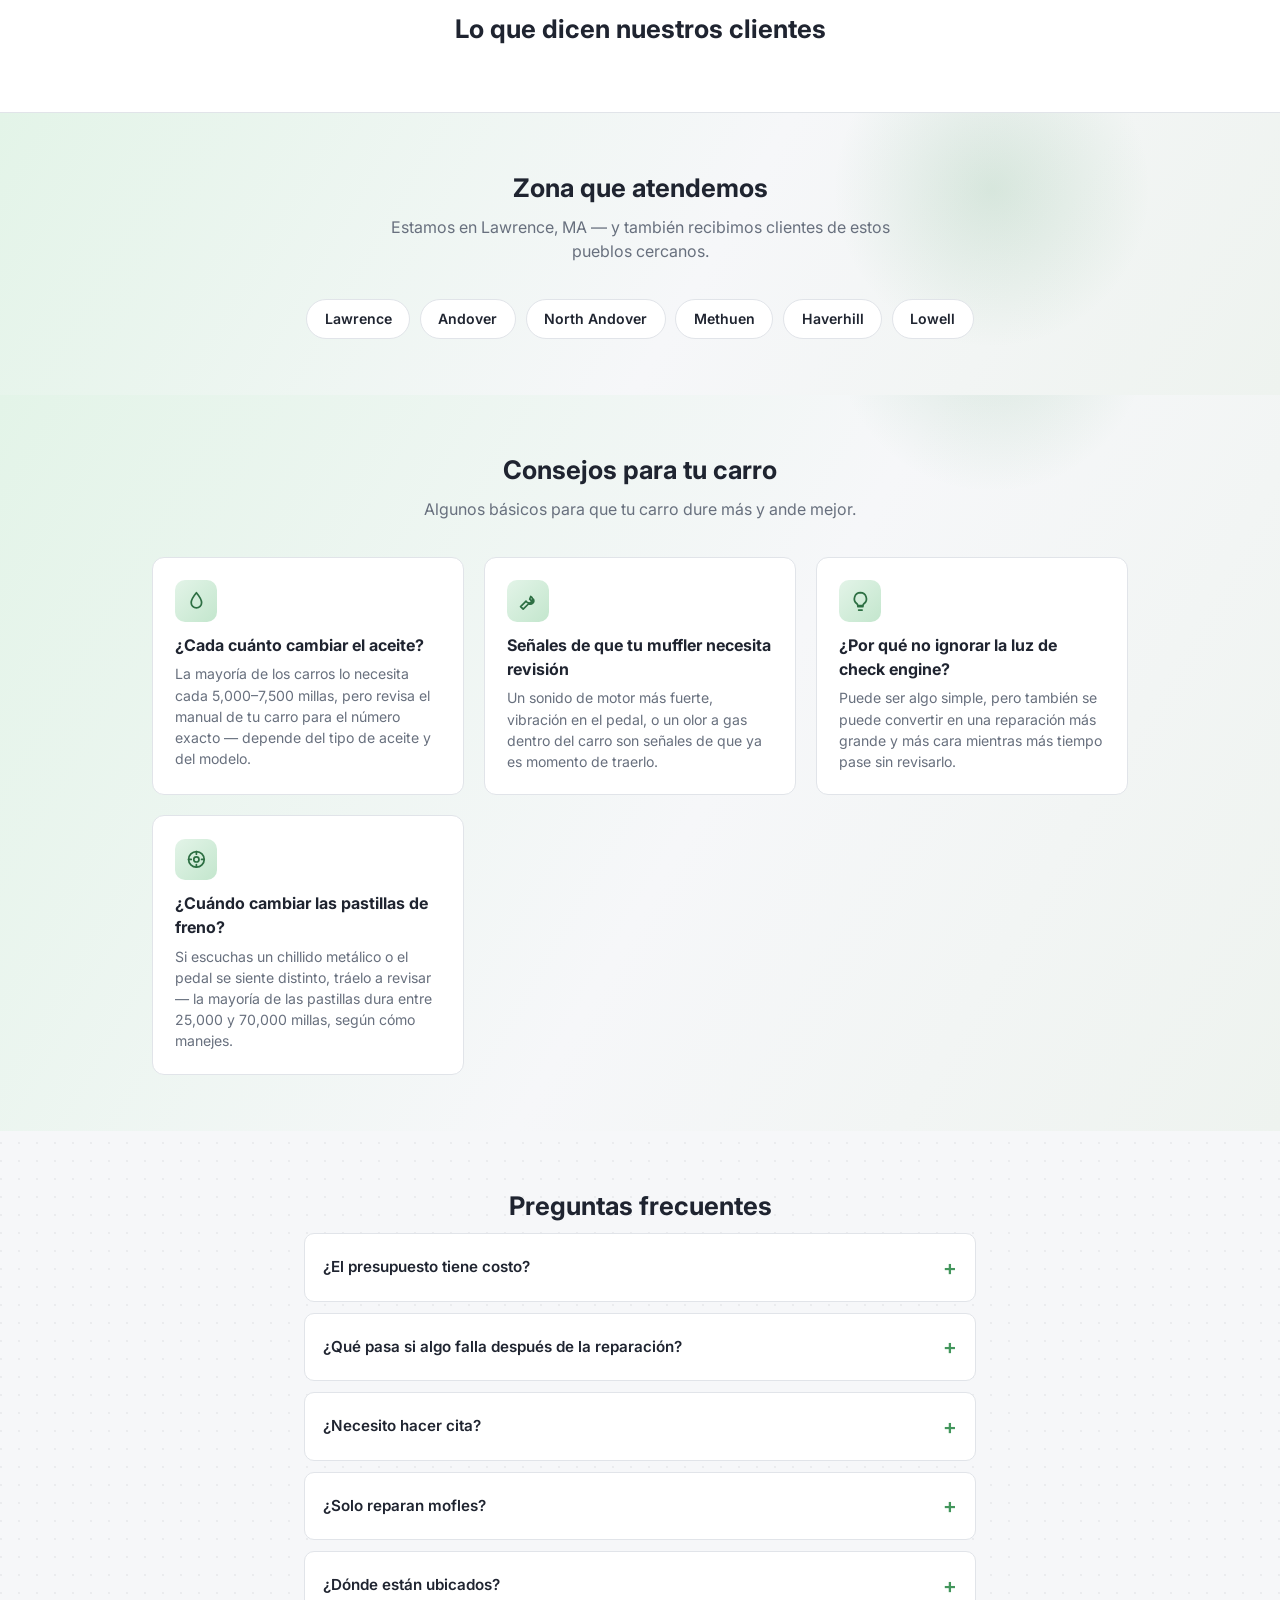
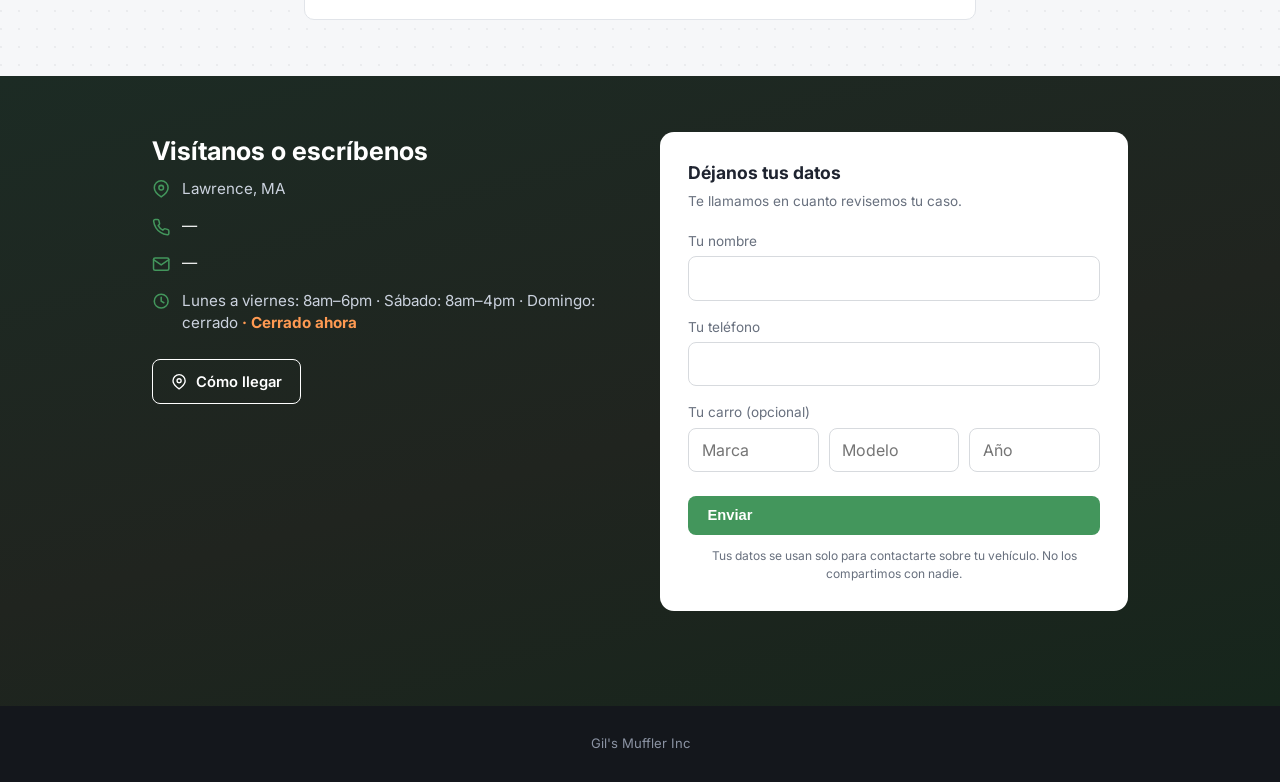
==== commit e05d4ee8: "Mejoras visuales a la página pública: números animados, fondo del hero, insignias, tarjetas ilustrad" ====
--- a/bienvenida.html
+++ b/bienvenida.html
@@ -48,6 +48,7 @@
     padding:.65rem 1.15rem;border-radius:8px;font-weight:600;font-size:.92rem;
     text-decoration:none;border:1px solid transparent;cursor:pointer;white-space:nowrap;
   }
+  .btn[hidden]{display:none;}
   .btn-primary{background:var(--accent);color:#fff;}
   .btn-primary:hover{background:var(--accent-dark);}
   .btn-outline{background:transparent;color:var(--accent);border-color:var(--accent);}
@@ -77,6 +78,33 @@
   .hero p.lead{color:#cbd2de;font-size:1.05rem;margin:0 0 1.75rem;max-width:32rem;}
   .hero .cta-row{display:flex;gap:.8rem;flex-wrap:wrap;}
   .hero .cta-row .btn{padding:.8rem 1.4rem;font-size:1rem;}
+
+  /* íconos flotando de fondo en el hero */
+  .hero-fondo-icono{
+    position:absolute;z-index:0;color:#fff;opacity:.07;pointer-events:none;
+    animation:flotarIcono 22s ease-in-out infinite;
+  }
+  .hero-fondo-icono svg{display:block;}
+  .hero-fondo-icono.icono-1{top:8%;left:6%;width:5.5rem;height:5.5rem;animation-duration:26s;}
+  .hero-fondo-icono.icono-2{bottom:12%;left:38%;width:4rem;height:4rem;animation-duration:19s;animation-delay:-6s;}
+  .hero-fondo-icono.icono-3{top:20%;right:34%;width:3.2rem;height:3.2rem;animation-duration:23s;animation-delay:-11s;}
+  @keyframes flotarIcono{
+    0%,100%{transform:translateY(0) rotate(0deg);}
+    50%{transform:translateY(-16px) rotate(8deg);}
+  }
+  @media (prefers-reduced-motion:reduce){ .hero-fondo-icono{animation:none;} }
+  @media (max-width:30rem){ .hero-fondo-icono{display:none;} }
+
+  /* insignias de confianza debajo del hero */
+  .insignias-fila{display:flex;flex-wrap:wrap;gap:.6rem;margin-top:1.5rem;}
+  .insignia{
+    display:inline-flex;align-items:center;gap:.4rem;
+    background:rgba(255,255,255,.08);border:1px solid rgba(255,255,255,.18);
+    border-radius:999px;padding:.4rem .8rem;font-size:.8rem;font-weight:600;color:#fff;
+    transition:transform .18s ease,background .18s ease;
+  }
+  .insignia:hover{transform:translateY(-2px);background:rgba(255,255,255,.14);}
+  .insignia svg{width:1rem;height:1rem;display:block;flex:none;color:#8fe0a8;}
   .hero-photo{
     aspect-ratio:4/3;border-radius:14px;border:2px dashed rgba(255,255,255,.3);
     background:rgba(255,255,255,.05);
@@ -86,6 +114,14 @@
   .hero-photo .emoji{font-size:2.4rem;}
   .hero-photo .emoji svg{width:1em;height:1em;display:block;}
 
+  /* bloque de números (años, garantía, carros atendidos) */
+  .stats-bar{background:var(--surface);border-bottom:1px solid var(--border);padding:2.25rem 0;}
+  .stats-grid{display:grid;grid-template-columns:repeat(auto-fit,minmax(10rem,1fr));gap:1.5rem;text-align:center;}
+  .stat-item strong{
+    display:block;font-size:2.4rem;font-weight:800;color:var(--accent-dark);line-height:1;margin-bottom:.35rem;
+  }
+  .stat-item span{color:var(--text-dim);font-size:.88rem;}
+
   /* secciones genéricas */
   section{padding:3.5rem 0;}
   section h2{font-size:1.6rem;margin:0 0 .5rem;text-align:center;}
@@ -104,11 +140,17 @@
   .servicio-card{transition:transform .18s ease,box-shadow .18s ease;}
   .servicio-card:hover{transform:translateY(-4px);box-shadow:0 8px 20px rgba(20,24,32,.1);}
   .servicio-card .icon-badge{
-    width:3rem;height:3rem;margin:0 auto .6rem;border-radius:50%;
+    position:relative;z-index:0;width:3.6rem;height:3.6rem;margin:0 auto .8rem;border-radius:16px;
     background:linear-gradient(135deg,#e3f4e8,#c3e6cd);color:var(--accent-dark);
     display:flex;align-items:center;justify-content:center;font-size:1.5rem;
-  }
-  .icon-badge svg{width:1.5rem;height:1.5rem;display:block;}
+    box-shadow:0 6px 14px rgba(67,150,92,.18);
+  }
+  .servicio-card .icon-badge::before{
+    content:"";position:absolute;inset:0;border-radius:14px;
+    background:linear-gradient(135deg,var(--accent),var(--accent-dark));opacity:.9;
+    transform:rotate(12deg) scale(.86);z-index:-1;
+  }
+  .icon-badge svg{width:1.7rem;height:1.7rem;display:block;}
   .servicio-card h3{font-size:1rem;margin:.2rem 0 .35rem;}
   .servicio-card p{font-size:.85rem;color:var(--text-dim);margin:0;}
 
@@ -212,6 +254,22 @@
     .benefit-info{font-size:13px;}
     .bar{height:11px;}
   }
+
+  /* consejos de mantenimiento */
+  .consejos-grid{display:grid;grid-template-columns:repeat(auto-fit,minmax(15rem,1fr));gap:1.25rem;}
+  .consejo-card{
+    background:var(--surface);border:1px solid var(--border);border-radius:12px;padding:1.4rem;
+    transition:transform .18s ease,box-shadow .18s ease;
+  }
+  .consejo-card:hover{transform:translateY(-3px);box-shadow:0 8px 20px rgba(20,24,32,.08);}
+  .consejo-card .icon-badge{
+    width:2.6rem;height:2.6rem;margin:0 0 .7rem;font-size:1.1rem;border-radius:10px;
+    background:linear-gradient(135deg,#e3f4e8,#c3e6cd);color:var(--accent-dark);
+    display:flex;align-items:center;justify-content:center;
+  }
+  .consejo-card .icon-badge svg{width:1.3rem;height:1.3rem;}
+  .consejo-card h3{margin:0 0 .4rem;font-size:1rem;}
+  .consejo-card p{margin:0;color:var(--text-dim);font-size:.88rem;}
 
   /* ilustración del sistema de escape (imagen generada) */
   .escape-ilustracion{max-width:56rem;margin:0 auto;border-radius:12px;overflow:hidden;box-shadow:0 1px 4px rgba(0,0,0,.1);}
@@ -381,6 +439,9 @@
   </header>
 
   <section class="hero">
+    <span class="hero-fondo-icono icono-1" aria-hidden="true"><svg viewBox="0 0 24 24" fill="none" stroke="currentColor" stroke-width="1.5"><path d="M14.7 6.3a4 4 0 1 1-5.4 5.4L3 18l3 3 6.3-6.3a4 4 0 0 0 5.4-5.4l-2.2 2.2-2-2z"/></svg></span>
+    <span class="hero-fondo-icono icono-2" aria-hidden="true"><svg viewBox="0 0 24 24" fill="none" stroke="currentColor" stroke-width="1.5"><path d="M4 9v6h4l5 5V4L8 9H4z"/><path d="M16.5 8.5a5 5 0 0 1 0 7M19.5 6a9 9 0 0 1 0 12"/></svg></span>
+    <span class="hero-fondo-icono icono-3" aria-hidden="true"><svg viewBox="0 0 24 24" fill="none" stroke="currentColor" stroke-width="1.5"><circle cx="12" cy="12" r="9"/><circle cx="12" cy="12" r="3"/><path d="M12 3v3M12 18v3M3 12h3M18 12h3"/></svg></span>
     <div class="wrap">
       <div>
         <h1 data-en="Muffler &amp; Exhaust <span>Repair</span> in Lawrence, MA">Reparación de <span>mofles y escapes</span> en Lawrence, MA</h1>
@@ -390,6 +451,11 @@
           <a class="btn btn-outline" id="cta-whatsapp-hero" href="#" target="_blank" rel="noopener" style="border-color:#fff;color:#fff;"><svg viewBox="0 0 24 24" fill="none" stroke="currentColor" stroke-width="2" stroke-linecap="round" stroke-linejoin="round"><path d="M21 11.5a8.38 8.38 0 0 1-.9 3.8 8.5 8.5 0 0 1-7.6 4.7 8.38 8.38 0 0 1-3.8-.9L3 21l1.9-5.7a8.38 8.38 0 0 1-.9-3.8 8.5 8.5 0 0 1 4.7-7.6 8.38 8.38 0 0 1 3.8-.9h.5a8.48 8.48 0 0 1 8 8v.5z"/></svg> <span data-en="Message us on WhatsApp">Escríbenos por WhatsApp</span></a>
           <a class="btn btn-outline" id="hero-btn-reservar" href="#reservar-cita" hidden style="border-color:#fff;color:#fff;"><svg viewBox="0 0 24 24" fill="none" stroke="currentColor" stroke-width="2" stroke-linecap="round" stroke-linejoin="round"><rect x="3" y="4" width="18" height="18" rx="2"/><line x1="16" y1="2" x2="16" y2="6"/><line x1="8" y1="2" x2="8" y2="6"/><line x1="3" y1="10" x2="21" y2="10"/></svg> <span data-en="Book an appointment">Reservar cita</span></a>
         </div>
+        <div class="insignias-fila">
+          <span class="insignia"><svg viewBox="0 0 24 24" fill="none" stroke="currentColor" stroke-width="2" stroke-linecap="round" stroke-linejoin="round"><path d="M12 2l8 3v6c0 5-3.5 8.5-8 11-4.5-2.5-8-6-8-11V5z"/><path d="M9 12l2 2 4-4"/></svg> <span data-en="Written warranty">Garantía por escrito</span></span>
+          <span class="insignia"><svg viewBox="0 0 24 24" fill="none" stroke="currentColor" stroke-width="2" stroke-linecap="round" stroke-linejoin="round"><path d="M21 11.5a8.38 8.38 0 0 1-.9 3.8 8.5 8.5 0 0 1-7.6 4.7 8.38 8.38 0 0 1-3.8-.9L3 21l1.9-5.7a8.38 8.38 0 0 1-.9-3.8 8.5 8.5 0 0 1 4.7-7.6 8.38 8.38 0 0 1 3.8-.9h.5a8.48 8.48 0 0 1 8 8v.5z"/></svg> <span data-en="No-surprise estimate">Presupuesto sin sorpresas</span></span>
+          <span class="insignia"><svg viewBox="0 0 24 24" fill="none" stroke="currentColor" stroke-width="2" stroke-linecap="round" stroke-linejoin="round"><path d="M17 21v-2a4 4 0 0 0-4-4H7a4 4 0 0 0-4 4v2"/><circle cx="9" cy="7" r="4"/><path d="M23 21v-2a4 4 0 0 0-3-3.87"/><path d="M16 3.13a4 4 0 0 1 0 7.75"/></svg> <span data-en="Experienced mechanics">Mecánicos con experiencia</span></span>
+        </div>
       </div>
       <div class="hero-photo" id="hero-foto-contenedor">
         <span class="emoji"><svg viewBox="0 0 24 24" fill="none" stroke="currentColor" stroke-width="2" stroke-linecap="round" stroke-linejoin="round"><path d="M23 19a2 2 0 0 1-2 2H3a2 2 0 0 1-2-2V8a2 2 0 0 1 2-2h4l2-3h6l2 3h4a2 2 0 0 1 2 2z"/><circle cx="12" cy="13" r="4"/></svg></span>
@@ -399,6 +465,10 @@
     <div class="hero-wave">
       <svg viewBox="0 0 1440 80" preserveAspectRatio="none"><path d="M0,32 C360,80 1080,0 1440,48 L1440,80 L0,80 Z" fill="var(--bg)"/></svg>
     </div>
+  </section>
+
+  <section class="stats-bar" id="stats-bar" hidden>
+    <div class="wrap stats-grid" id="stats-grid"></div>
   </section>
 
   <section>
@@ -665,6 +735,35 @@
     </div>
   </section>
 
+  <section class="franja-color">
+    <div class="wrap reveal">
+      <h2 data-en="Car care tips">Consejos para tu carro</h2>
+      <p class="section-sub" data-en="A few basics to keep your car running well longer.">Algunos básicos para que tu carro dure más y ande mejor.</p>
+      <div class="consejos-grid">
+        <div class="consejo-card">
+          <div class="icon-badge"><svg viewBox="0 0 24 24" fill="none" stroke="currentColor" stroke-width="2" stroke-linecap="round" stroke-linejoin="round"><path d="M12 2s6 7.2 6 11.5a6 6 0 0 1-12 0C6 9.2 12 2 12 2z"/></svg></div>
+          <h3 data-en="How often should you change your oil?">¿Cada cuánto cambiar el aceite?</h3>
+          <p data-en="Most cars need it every 5,000–7,500 miles, but check your owner's manual for the exact number — it depends on the oil type and your car.">La mayoría de los carros lo necesita cada 5,000–7,500 millas, pero revisa el manual de tu carro para el número exacto — depende del tipo de aceite y del modelo.</p>
+        </div>
+        <div class="consejo-card">
+          <div class="icon-badge"><svg viewBox="0 0 24 24" fill="none" stroke="currentColor" stroke-width="2" stroke-linecap="round" stroke-linejoin="round"><path d="M14.7 6.3a4 4 0 1 1-5.4 5.4L3 18l3 3 6.3-6.3a4 4 0 0 0 5.4-5.4l-2.2 2.2-2-2z"/></svg></div>
+          <h3 data-en="Signs your muffler needs a check">Señales de que tu muffler necesita revisión</h3>
+          <p data-en="A louder engine sound, vibration in the pedal, or a gas smell inside the car are all signs it's time to bring it in.">Un sonido de motor más fuerte, vibración en el pedal, o un olor a gas dentro del carro son señales de que ya es momento de traerlo.</p>
+        </div>
+        <div class="consejo-card">
+          <div class="icon-badge"><svg viewBox="0 0 24 24" fill="none" stroke="currentColor" stroke-width="2" stroke-linecap="round" stroke-linejoin="round"><path d="M9 18h6M10 22h4M12 2a7 7 0 0 0-4 12.7c.6.5 1 1.3 1 2.3h6c0-1 .4-1.8 1-2.3A7 7 0 0 0 12 2z"/></svg></div>
+          <h3 data-en="Why you shouldn't ignore the check engine light">¿Por qué no ignorar la luz de check engine?</h3>
+          <p data-en="It can be something small, but it can also turn into a bigger, more expensive repair the longer you wait to check it.">Puede ser algo simple, pero también se puede convertir en una reparación más grande y más cara mientras más tiempo pase sin revisarlo.</p>
+        </div>
+        <div class="consejo-card">
+          <div class="icon-badge"><svg viewBox="0 0 24 24" fill="none" stroke="currentColor" stroke-width="2" stroke-linecap="round" stroke-linejoin="round"><circle cx="12" cy="12" r="9"/><circle cx="12" cy="12" r="3"/><path d="M12 3v3M12 18v3M3 12h3M18 12h3"/></svg></div>
+          <h3 data-en="When to change your brake pads">¿Cuándo cambiar las pastillas de freno?</h3>
+          <p data-en="If you hear a metallic squeal or the pedal feels different, get them checked — most pads last 25,000–70,000 miles depending on how you drive.">Si escuchas un chillido metálico o el pedal se siente distinto, tráelo a revisar — la mayoría de las pastillas dura entre 25,000 y 70,000 millas, según cómo manejes.</p>
+        </div>
+      </div>
+    </div>
+  </section>
+
   <section>
     <div class="wrap reveal">
       <h2 data-en="Frequently asked questions">Preguntas frecuentes</h2>
@@ -1026,6 +1125,7 @@
       mostrarComparadorAntesDespues(cfg);
       mostrarResenasCarrusel(cfg);
       mostrarFormularioReservas(cfg);
+      mostrarStats(cfg);
 
       if (cfg && cfg.web_sobre_nosotros_texto) {
         document.getElementById("sobre-nosotros-texto").textContent = cfg.web_sobre_nosotros_texto;
@@ -1117,6 +1217,82 @@
       document.getElementById("hero-btn-reservar").hidden = !activo;
     }
 
+    function mostrarStats(cfg) {
+      const stats = [];
+      const anios = cfg && String(cfg.web_anios_experiencia || "").trim();
+      if (anios && /\d/.test(anios)) {
+        stats.push({ target: parseInt(anios, 10), suffix: "+", esLabel: "Años de experiencia", enLabel: "Years in business" });
+      }
+      const garantiaDias = cfg && Number(cfg.garantia_dias);
+      if (garantiaDias > 0) {
+        stats.push({ target: garantiaDias, suffix: "", esLabel: "Días de garantía", enLabel: "Days of warranty" });
+      }
+      const carros = cfg && String(cfg.web_carros_atendidos || "").trim();
+      if (carros && /\d/.test(carros)) {
+        stats.push({ target: parseInt(carros, 10), suffix: "+", esLabel: "Carros atendidos", enLabel: "Cars serviced" });
+      }
+      if (!stats.length) return;
+
+      const grid = document.getElementById("stats-grid");
+      grid.innerHTML = stats
+        .map(
+          (s) =>
+            '<div class="stat-item"><strong class="stat-num" data-target="' +
+            s.target +
+            '" data-suffix="' +
+            s.suffix +
+            '">0</strong><span data-en="' +
+            s.enLabel +
+            '">' +
+            s.esLabel +
+            "</span></div>"
+        )
+        .join("");
+      document.getElementById("stats-bar").hidden = false;
+      aplicarIdioma();
+      initContadorStats();
+    }
+
+    function initContadorStats() {
+      const numeros = document.querySelectorAll(".stat-num");
+      if (!numeros.length) return;
+      const reducido = window.matchMedia("(prefers-reduced-motion: reduce)").matches;
+
+      function animar(el) {
+        const meta = parseInt(el.dataset.target, 10) || 0;
+        const sufijo = el.dataset.suffix || "";
+        if (reducido || !("IntersectionObserver" in window)) {
+          el.textContent = meta + sufijo;
+          return;
+        }
+        const duracion = 1200;
+        const inicio = performance.now();
+        function paso(ahora) {
+          const avance = Math.min(1, (ahora - inicio) / duracion);
+          el.textContent = Math.round(meta * (1 - Math.pow(1 - avance, 3))) + sufijo;
+          if (avance < 1) requestAnimationFrame(paso);
+        }
+        requestAnimationFrame(paso);
+      }
+
+      if (!("IntersectionObserver" in window)) {
+        numeros.forEach(animar);
+        return;
+      }
+      const observer = new IntersectionObserver(
+        (entries) => {
+          entries.forEach((entry) => {
+            if (entry.isIntersecting) {
+              animar(entry.target);
+              observer.unobserve(entry.target);
+            }
+          });
+        },
+        { threshold: 0.4 }
+      );
+      numeros.forEach((el) => observer.observe(el));
+    }
+
     document.getElementById("reserva-telefono").addEventListener("input", (e) => {
       const digitos = soloDigitos(e.target.value).slice(0, 10);
       e.target.value =
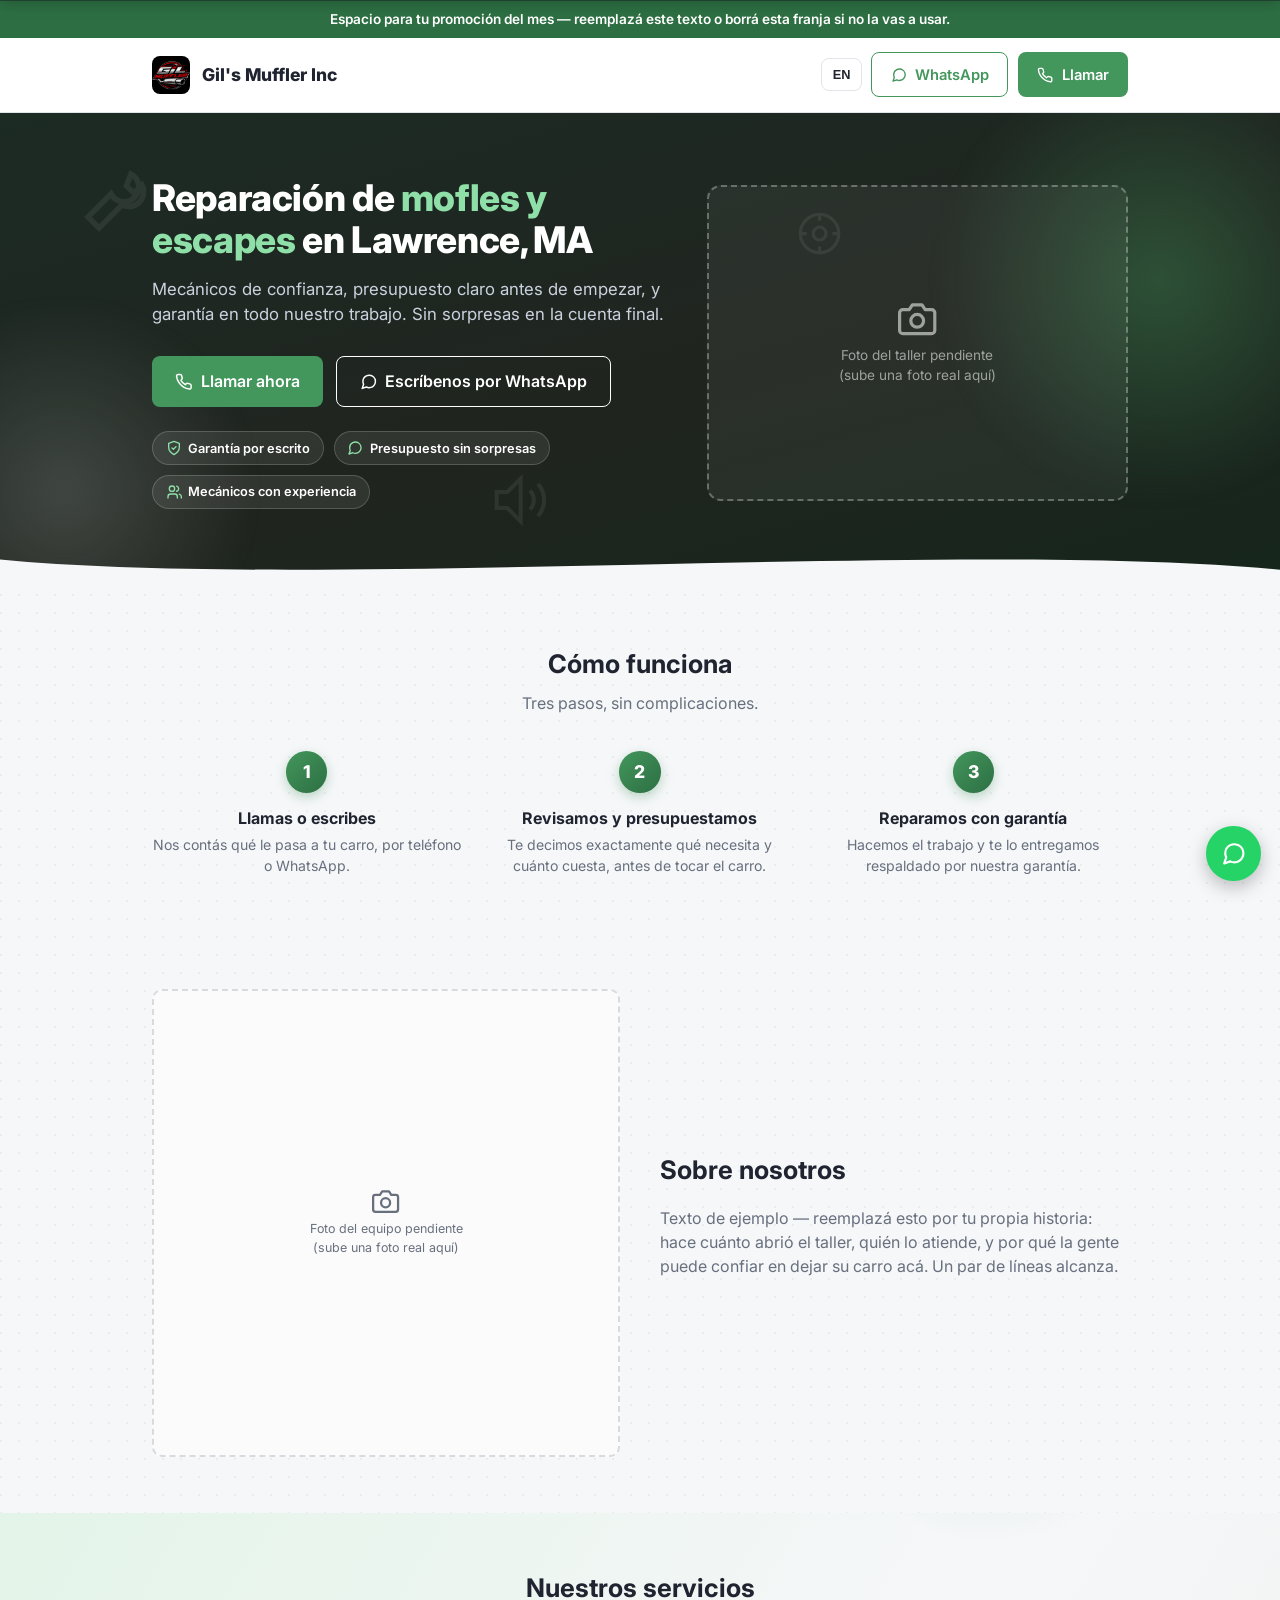
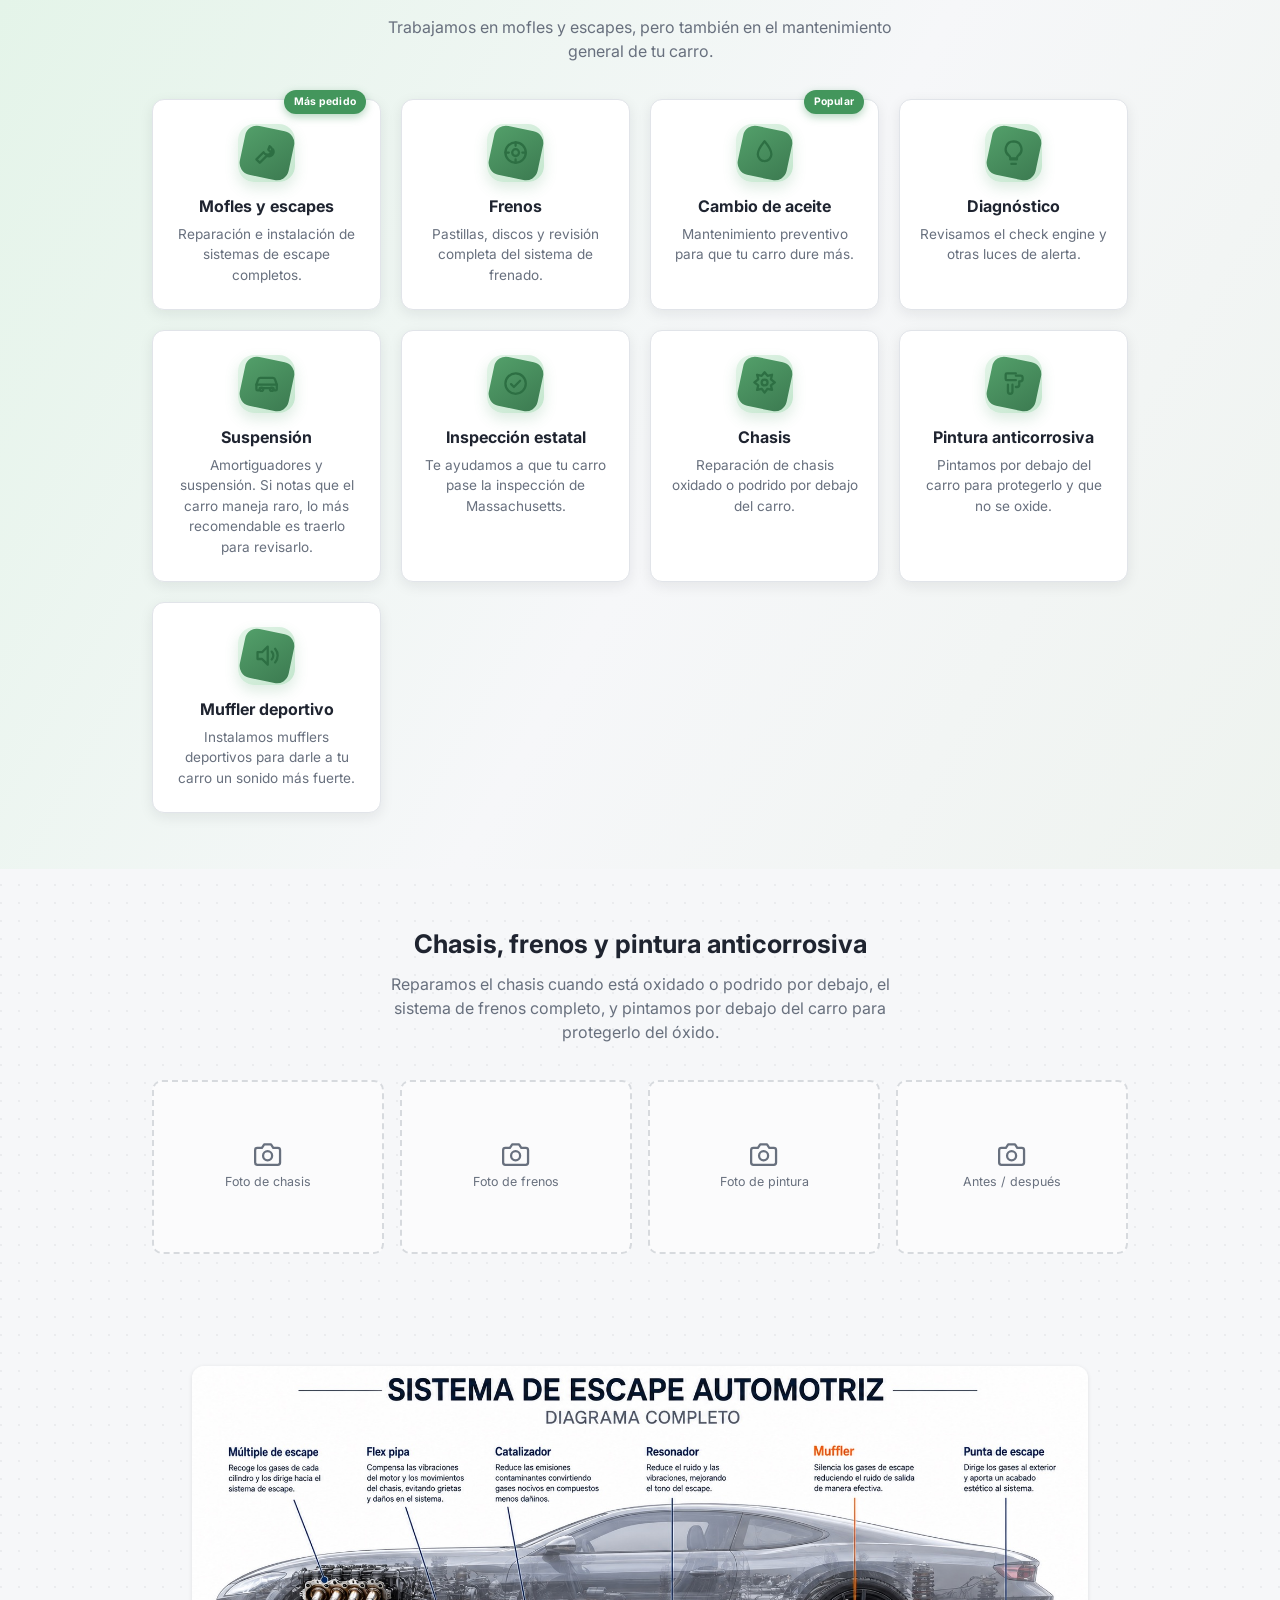
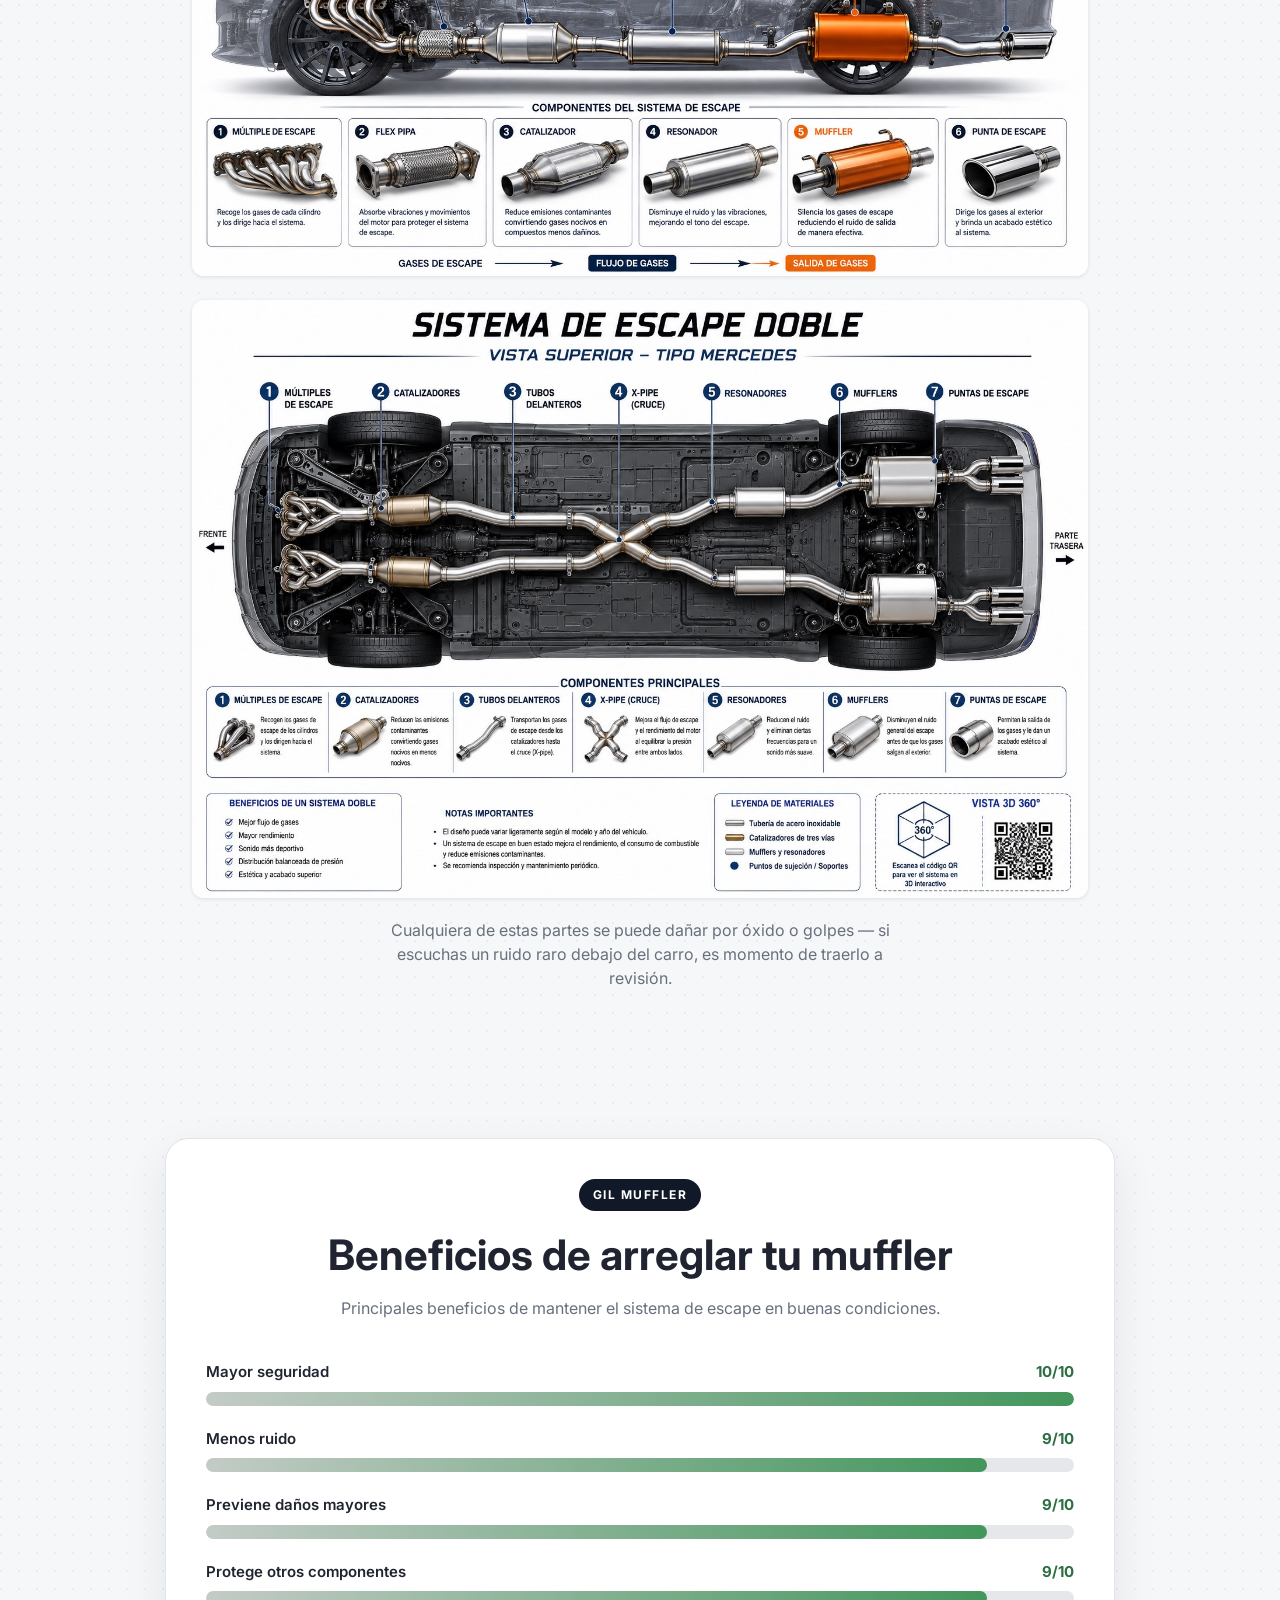
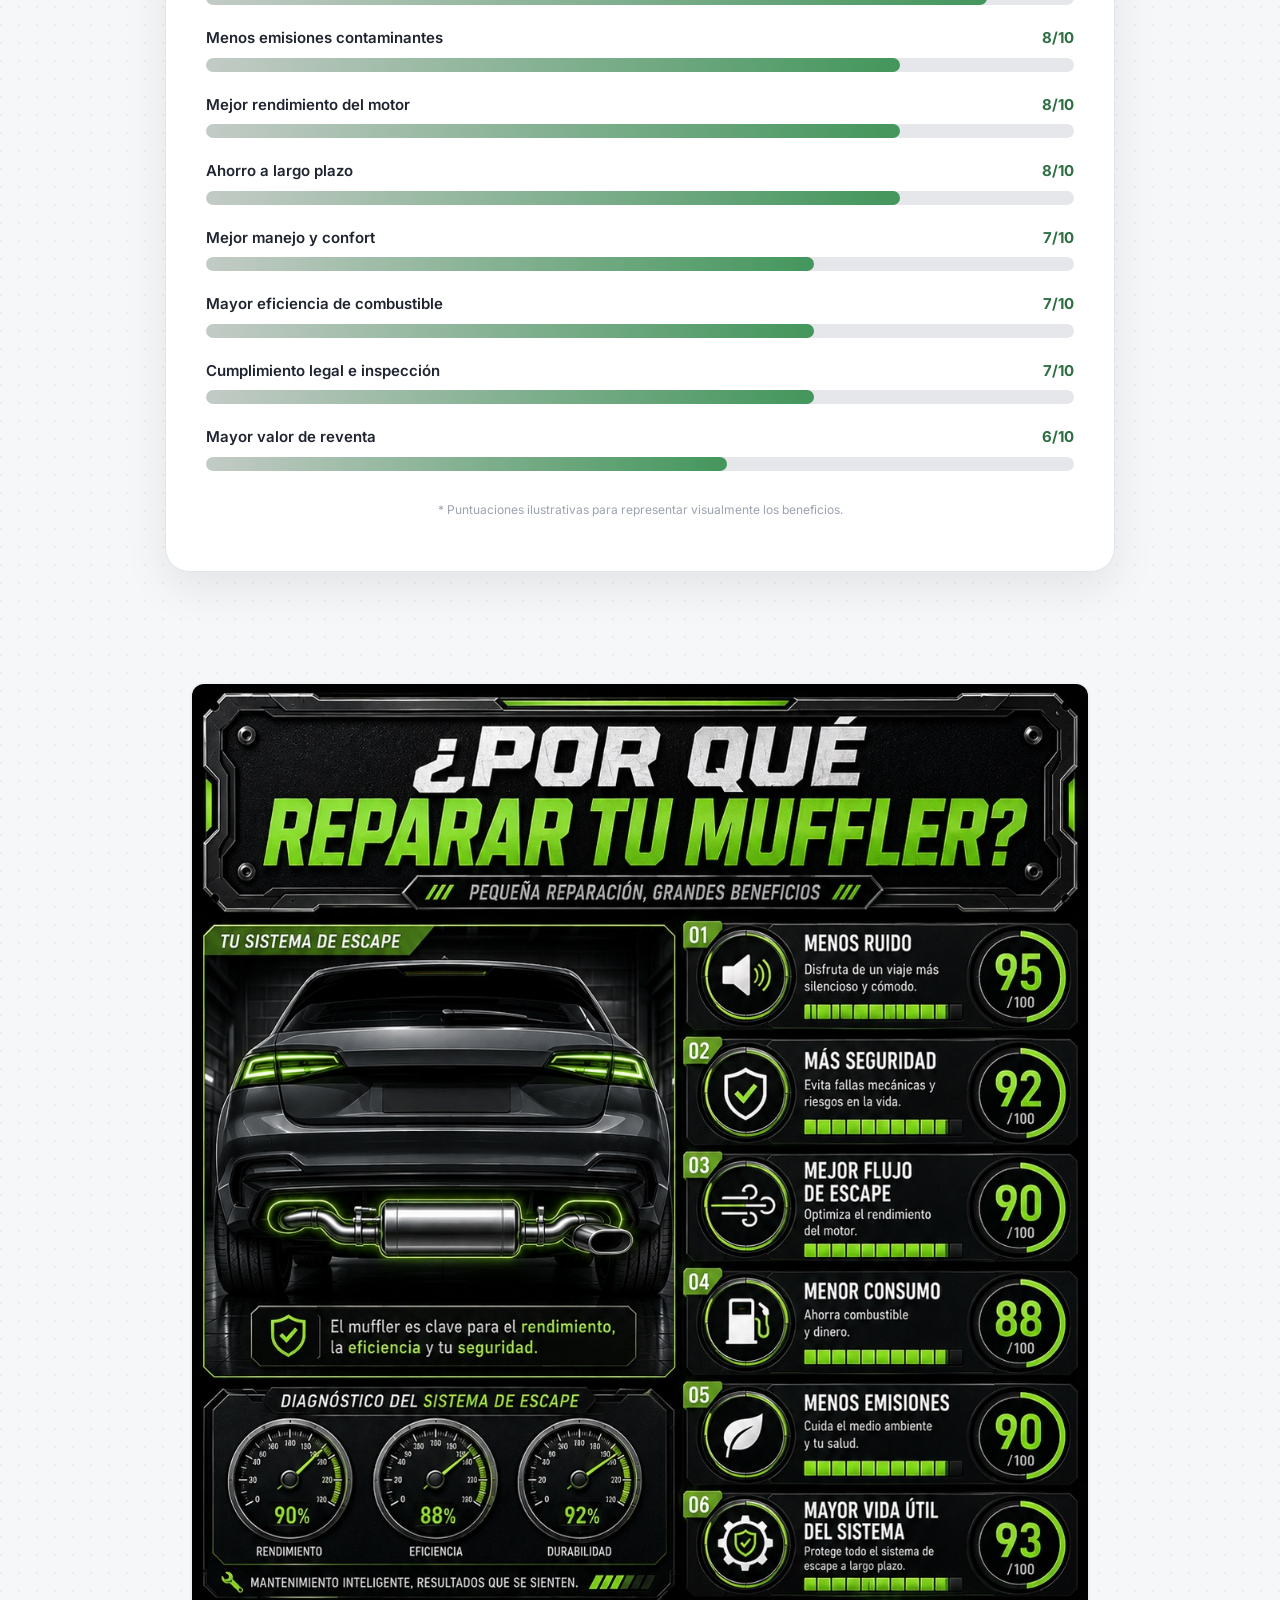
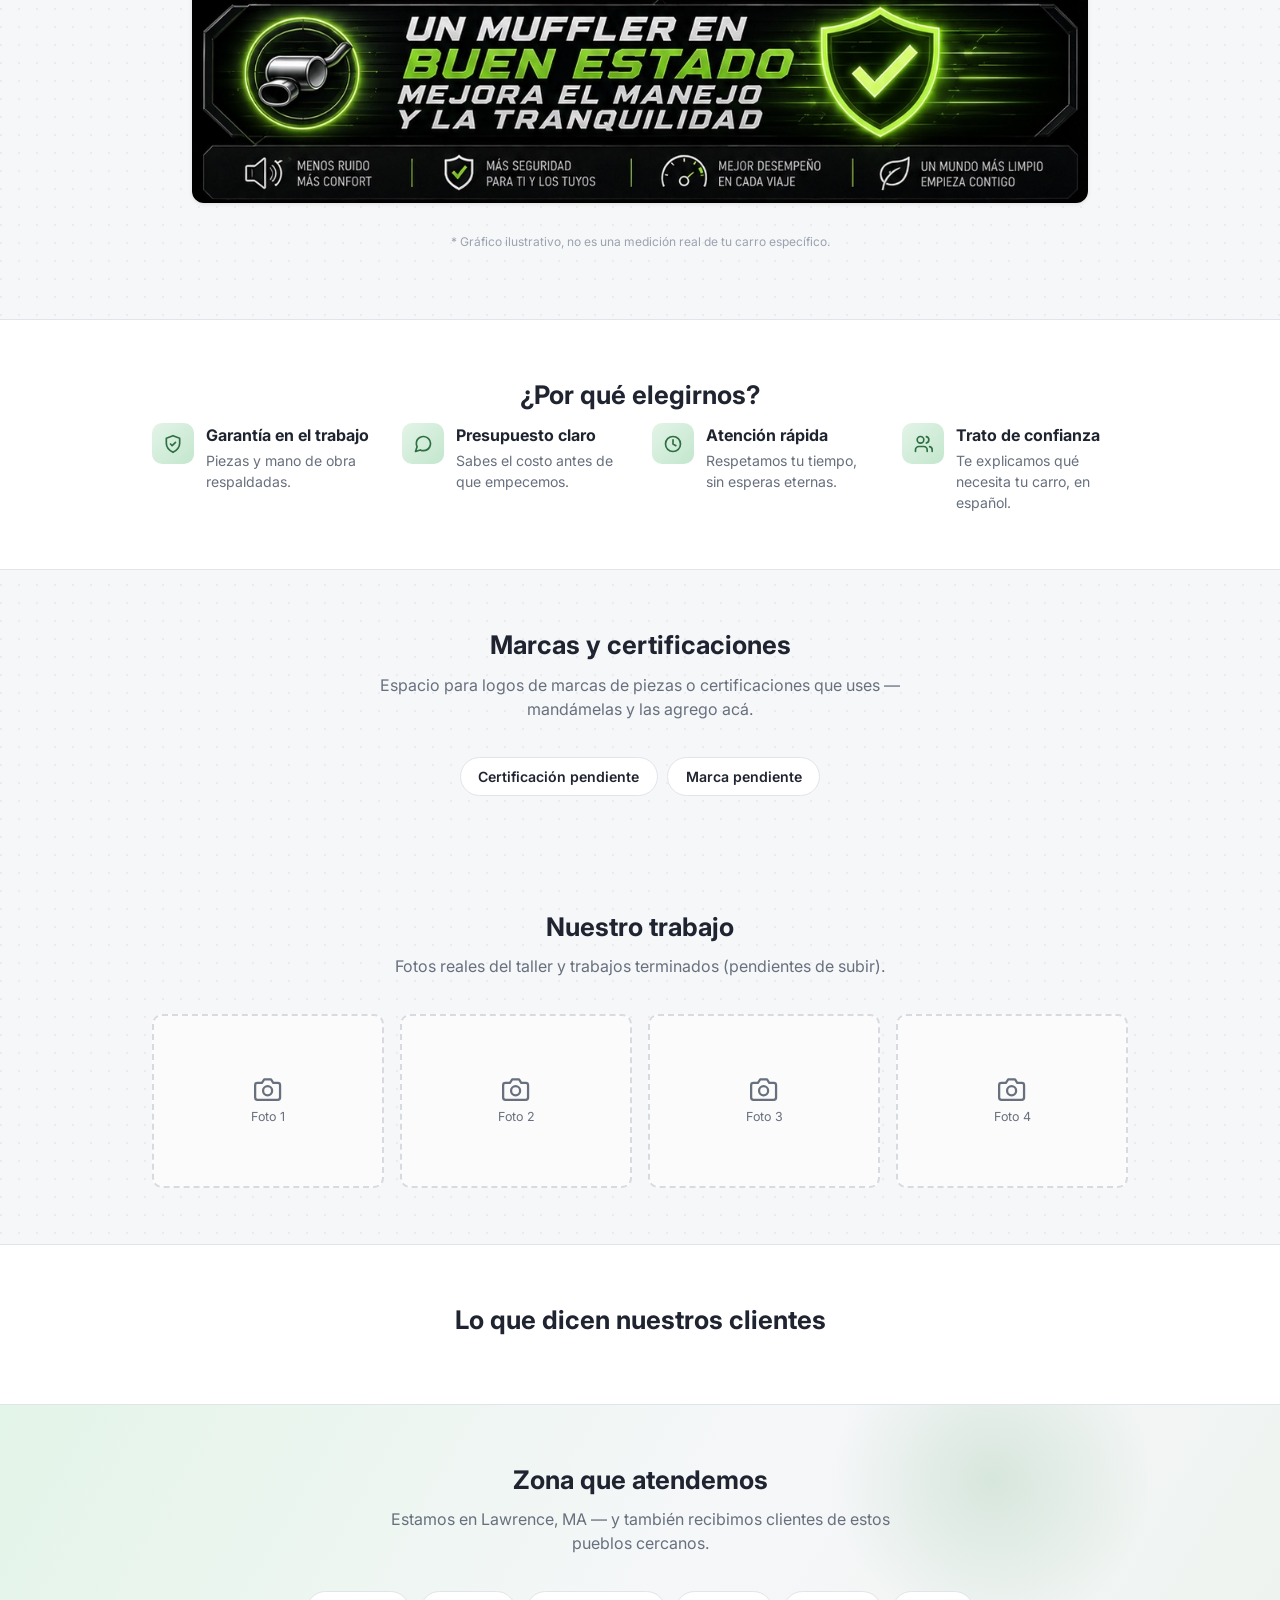
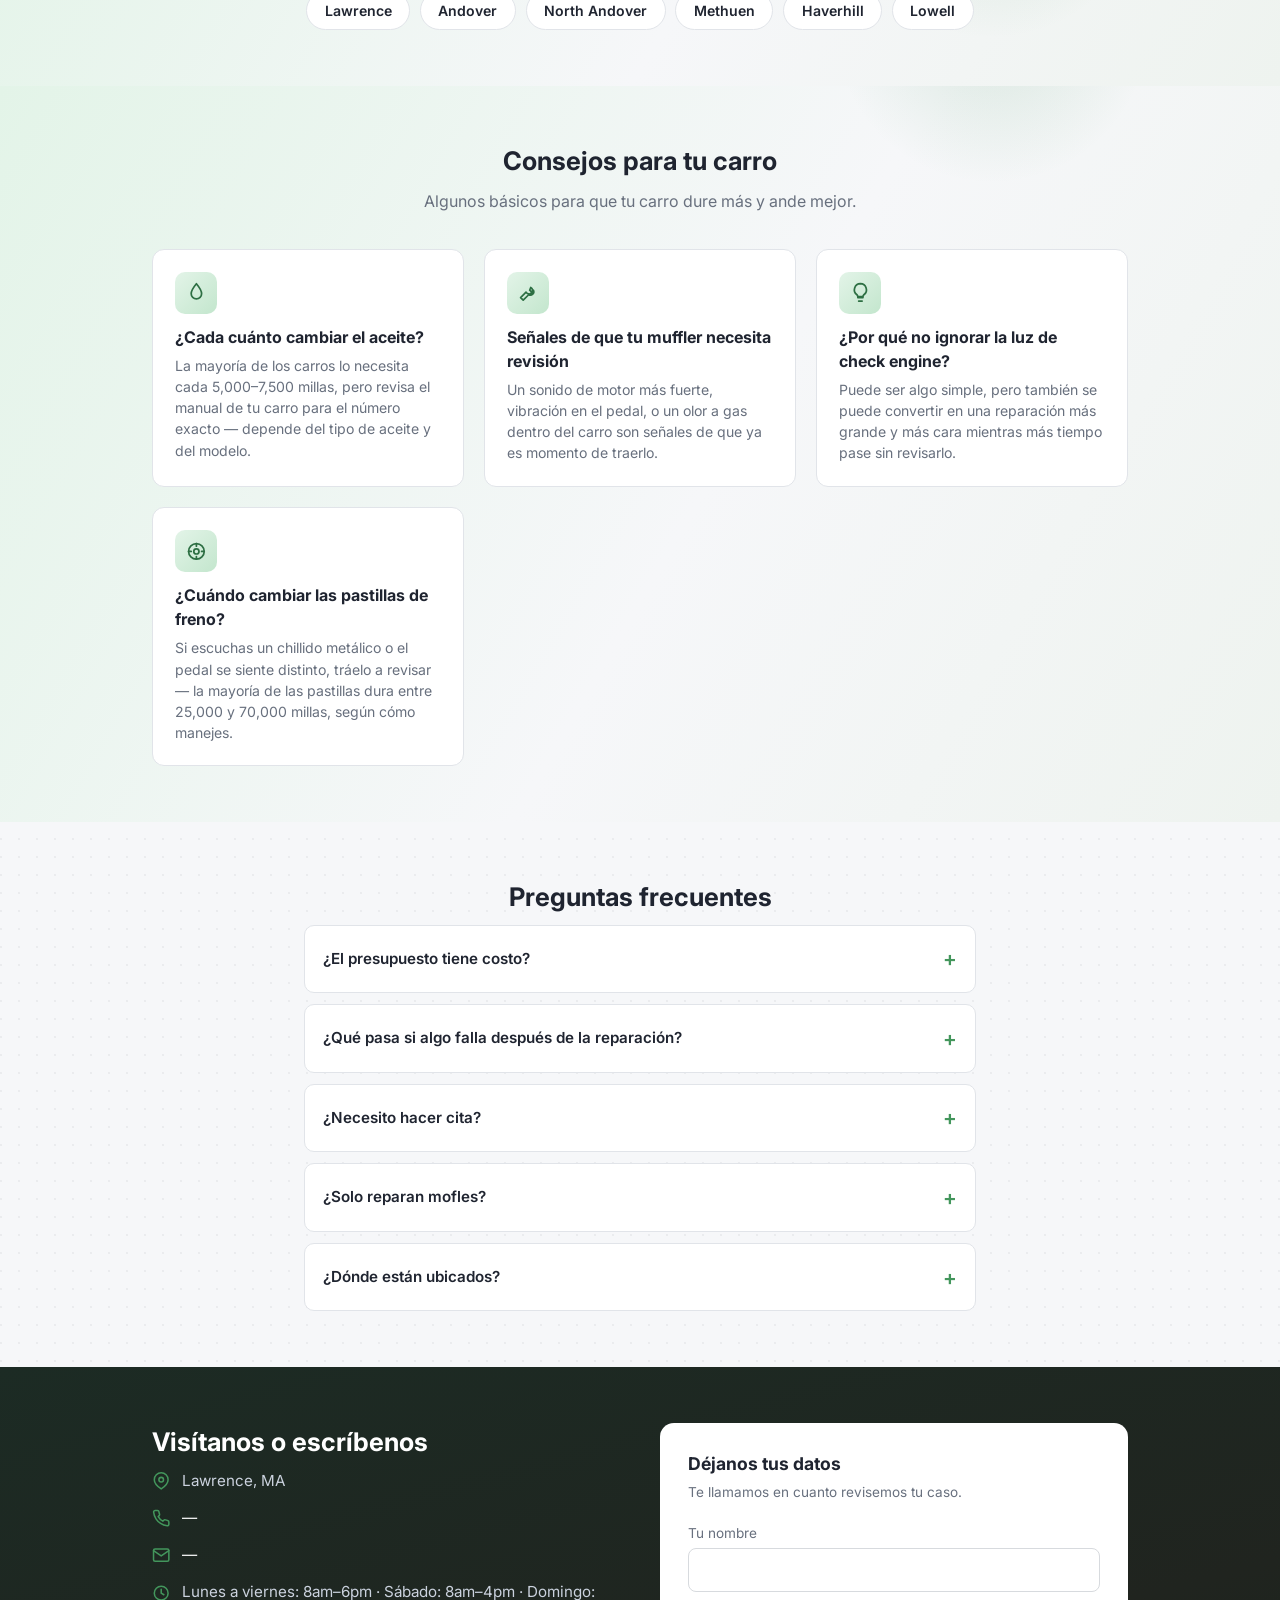
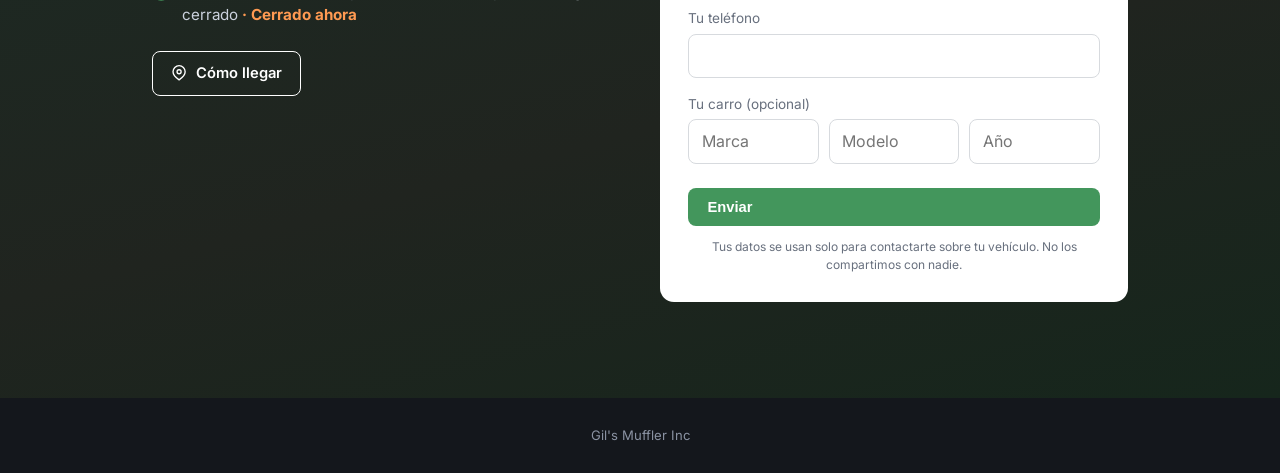
==== commit bb8564c7: "Agregar infografía de beneficios del muffler y ajustar el texto de garantía La infografía (generada " ====
--- a/bienvenida.html
+++ b/bienvenida.html
@@ -662,6 +662,15 @@
     <p class="chart-note" data-en="* Scores are illustrative, meant to visually represent the benefits.">* Puntuaciones ilustrativas para representar visualmente los beneficios.</p>
   </section>
 
+  <section>
+    <div class="wrap reveal">
+      <div class="escape-ilustracion">
+        <img src="fotos-bienvenida/infografia-beneficios-muffler.jpg" alt="Infografía: por qué reparar tu muffler — menos ruido, más seguridad, mejor flujo de escape, menor consumo, menos emisiones y mayor vida útil del sistema" loading="lazy" />
+      </div>
+      <p class="chart-note" data-en="* Illustrative graphic, not a real measurement of your specific car.">* Gráfico ilustrativo, no es una medición real de tu carro específico.</p>
+    </div>
+  </section>
+
   <section class="porque-bg">
     <div class="wrap reveal">
       <h2 data-en="Why choose us?">¿Por qué elegirnos?</h2>
@@ -1059,6 +1068,10 @@
         if (el.dataset.esAriaLabel === undefined) el.dataset.esAriaLabel = el.getAttribute("aria-label");
         el.setAttribute("aria-label", idiomaActual === "en" ? el.dataset.enAriaLabel : el.dataset.esAriaLabel);
       });
+      document.querySelectorAll(".stat-num[data-animado]").forEach((el) => {
+        const sufijo = (idiomaActual === "en" ? el.dataset.enSuffix : el.dataset.suffix) || "";
+        el.textContent = el.dataset.target + sufijo;
+      });
       document.documentElement.lang = idiomaActual;
       document.getElementById("idioma-toggle").textContent = idiomaActual === "en" ? "ES" : "EN";
       calcularAbierto();
@@ -1221,15 +1234,28 @@
       const stats = [];
       const anios = cfg && String(cfg.web_anios_experiencia || "").trim();
       if (anios && /\d/.test(anios)) {
-        stats.push({ target: parseInt(anios, 10), suffix: "+", esLabel: "Años de experiencia", enLabel: "Years in business" });
+        stats.push({ target: parseInt(anios, 10), esSuffix: "+", enSuffix: "+", esLabel: "Años de experiencia", enLabel: "Years in business" });
       }
       const garantiaDias = cfg && Number(cfg.garantia_dias);
       if (garantiaDias > 0) {
-        stats.push({ target: garantiaDias, suffix: "", esLabel: "Días de garantía", enLabel: "Days of warranty" });
+        const esLabel = "Garantía en piezas de nuestro local";
+        const enLabel = "Warranty on parts from our shop";
+        if (garantiaDias % 365 === 0) {
+          const anios = garantiaDias / 365;
+          stats.push({
+            target: anios,
+            esSuffix: anios === 1 ? " año" : " años",
+            enSuffix: anios === 1 ? " year" : " years",
+            esLabel,
+            enLabel,
+          });
+        } else {
+          stats.push({ target: garantiaDias, esSuffix: " días", enSuffix: " days", esLabel, enLabel });
+        }
       }
       const carros = cfg && String(cfg.web_carros_atendidos || "").trim();
       if (carros && /\d/.test(carros)) {
-        stats.push({ target: parseInt(carros, 10), suffix: "+", esLabel: "Carros atendidos", enLabel: "Cars serviced" });
+        stats.push({ target: parseInt(carros, 10), esSuffix: "+", enSuffix: "+", esLabel: "Carros atendidos", enLabel: "Cars serviced" });
       }
       if (!stats.length) return;
 
@@ -1240,7 +1266,9 @@
             '<div class="stat-item"><strong class="stat-num" data-target="' +
             s.target +
             '" data-suffix="' +
-            s.suffix +
+            s.esSuffix +
+            '" data-en-suffix="' +
+            s.enSuffix +
             '">0</strong><span data-en="' +
             s.enLabel +
             '">' +
@@ -1258,19 +1286,24 @@
       if (!numeros.length) return;
       const reducido = window.matchMedia("(prefers-reduced-motion: reduce)").matches;
 
+      function sufijoActual(el) {
+        return (idiomaActual === "en" ? el.dataset.enSuffix : el.dataset.suffix) || "";
+      }
+
       function animar(el) {
         const meta = parseInt(el.dataset.target, 10) || 0;
-        const sufijo = el.dataset.suffix || "";
         if (reducido || !("IntersectionObserver" in window)) {
-          el.textContent = meta + sufijo;
+          el.textContent = meta + sufijoActual(el);
+          el.dataset.animado = "1";
           return;
         }
         const duracion = 1200;
         const inicio = performance.now();
         function paso(ahora) {
           const avance = Math.min(1, (ahora - inicio) / duracion);
-          el.textContent = Math.round(meta * (1 - Math.pow(1 - avance, 3))) + sufijo;
+          el.textContent = Math.round(meta * (1 - Math.pow(1 - avance, 3))) + sufijoActual(el);
           if (avance < 1) requestAnimationFrame(paso);
+          else el.dataset.animado = "1";
         }
         requestAnimationFrame(paso);
       }
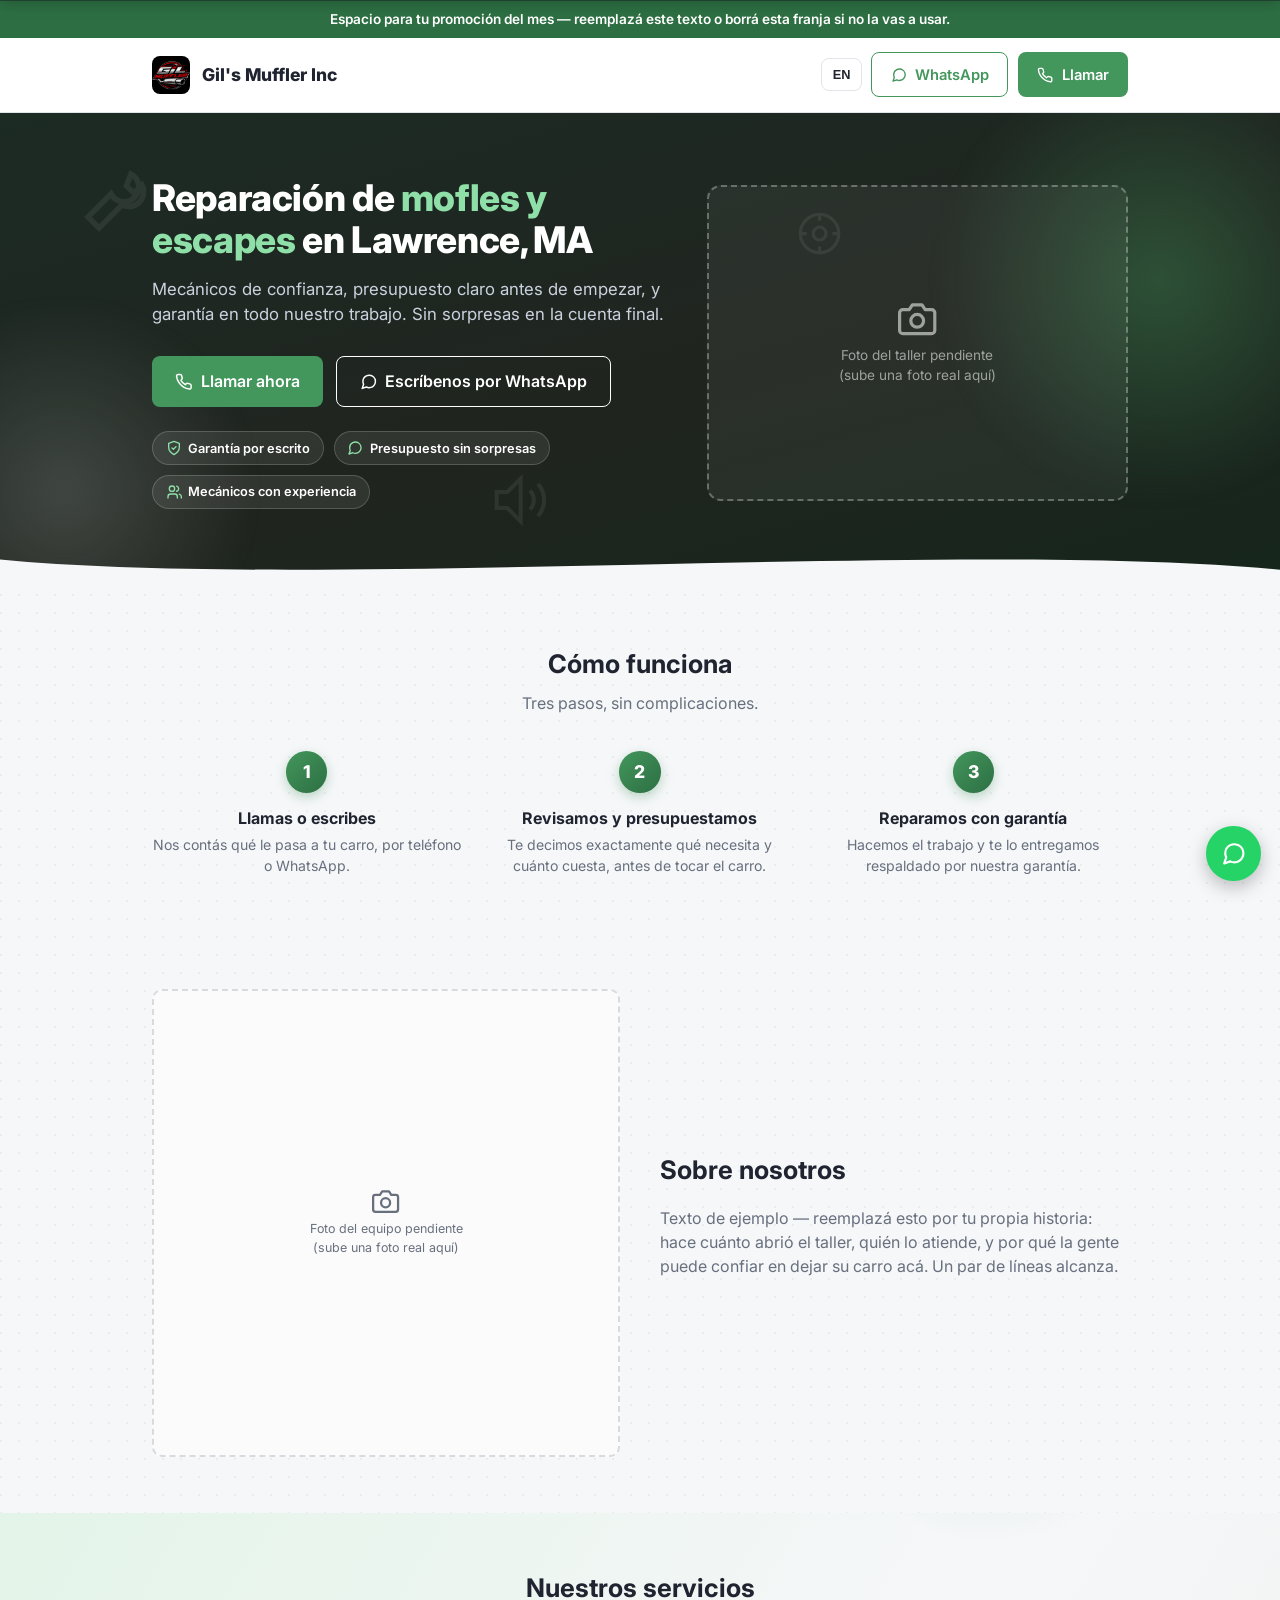
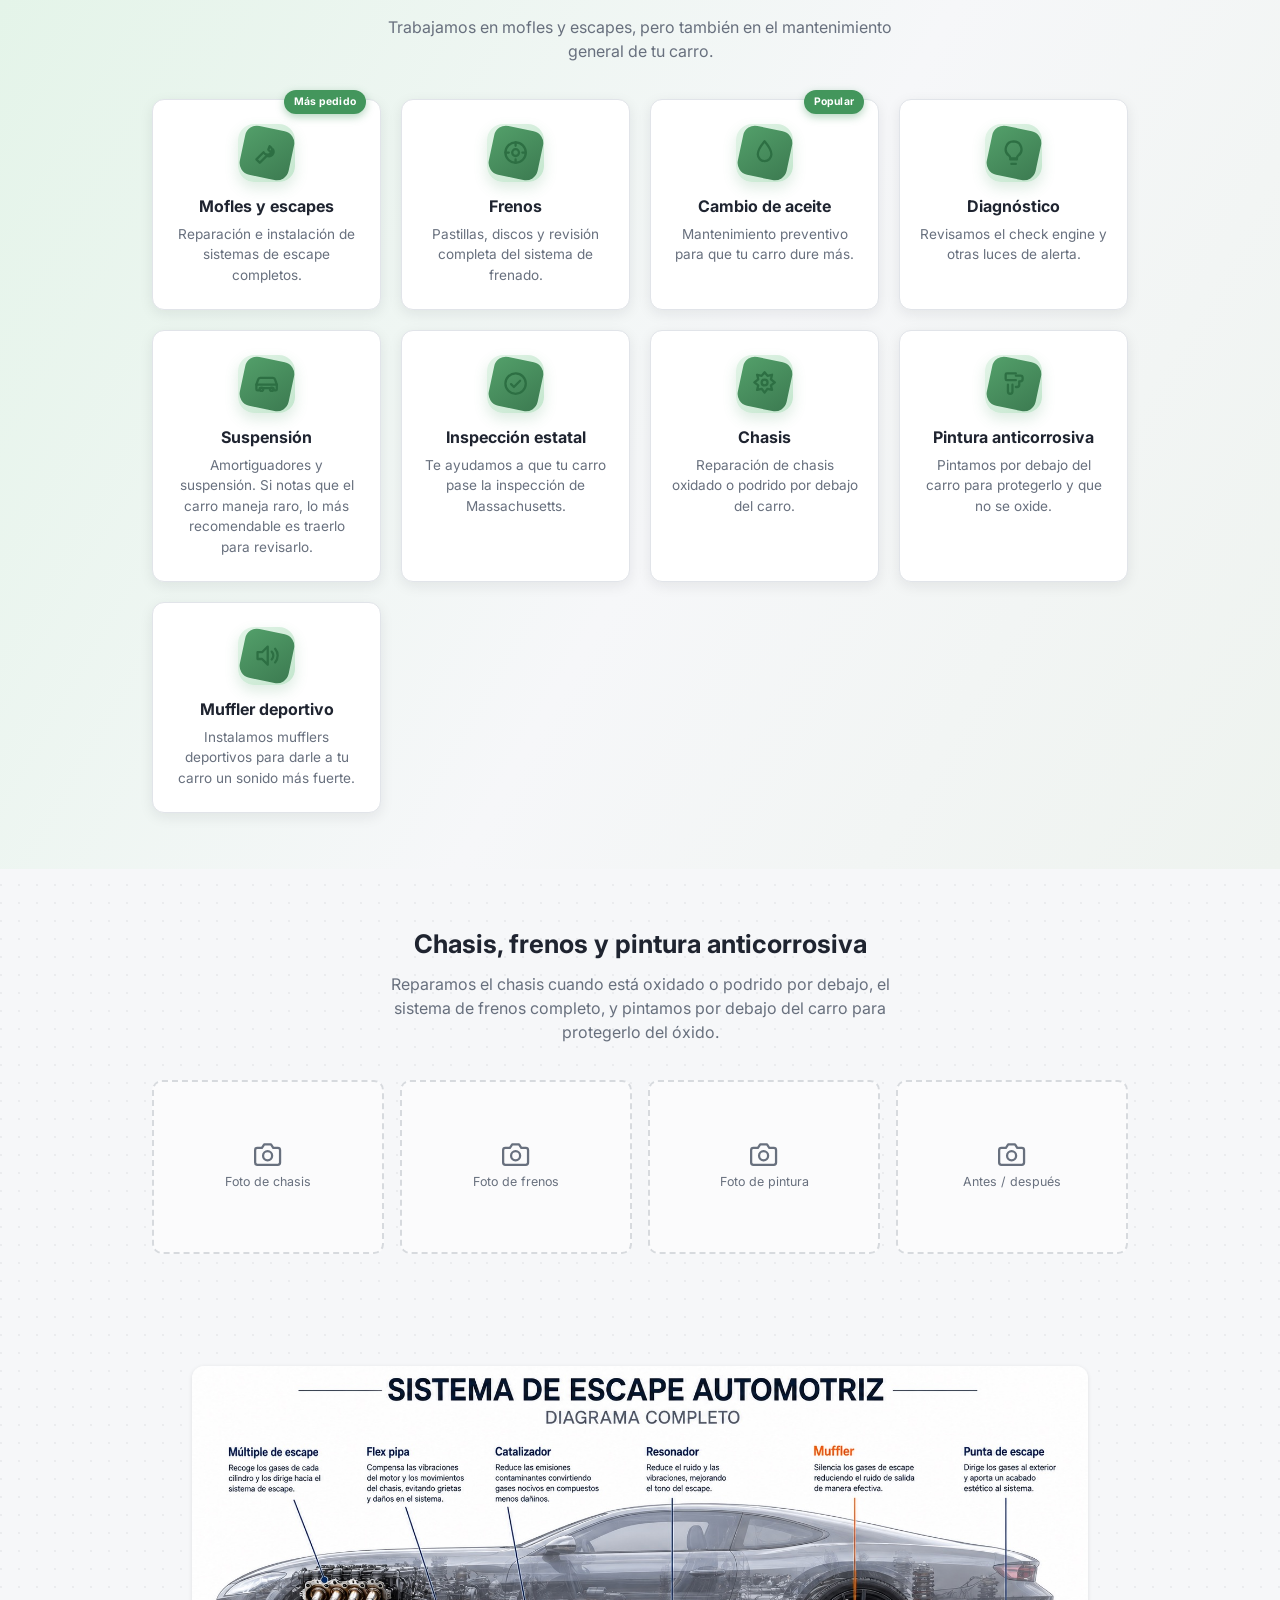
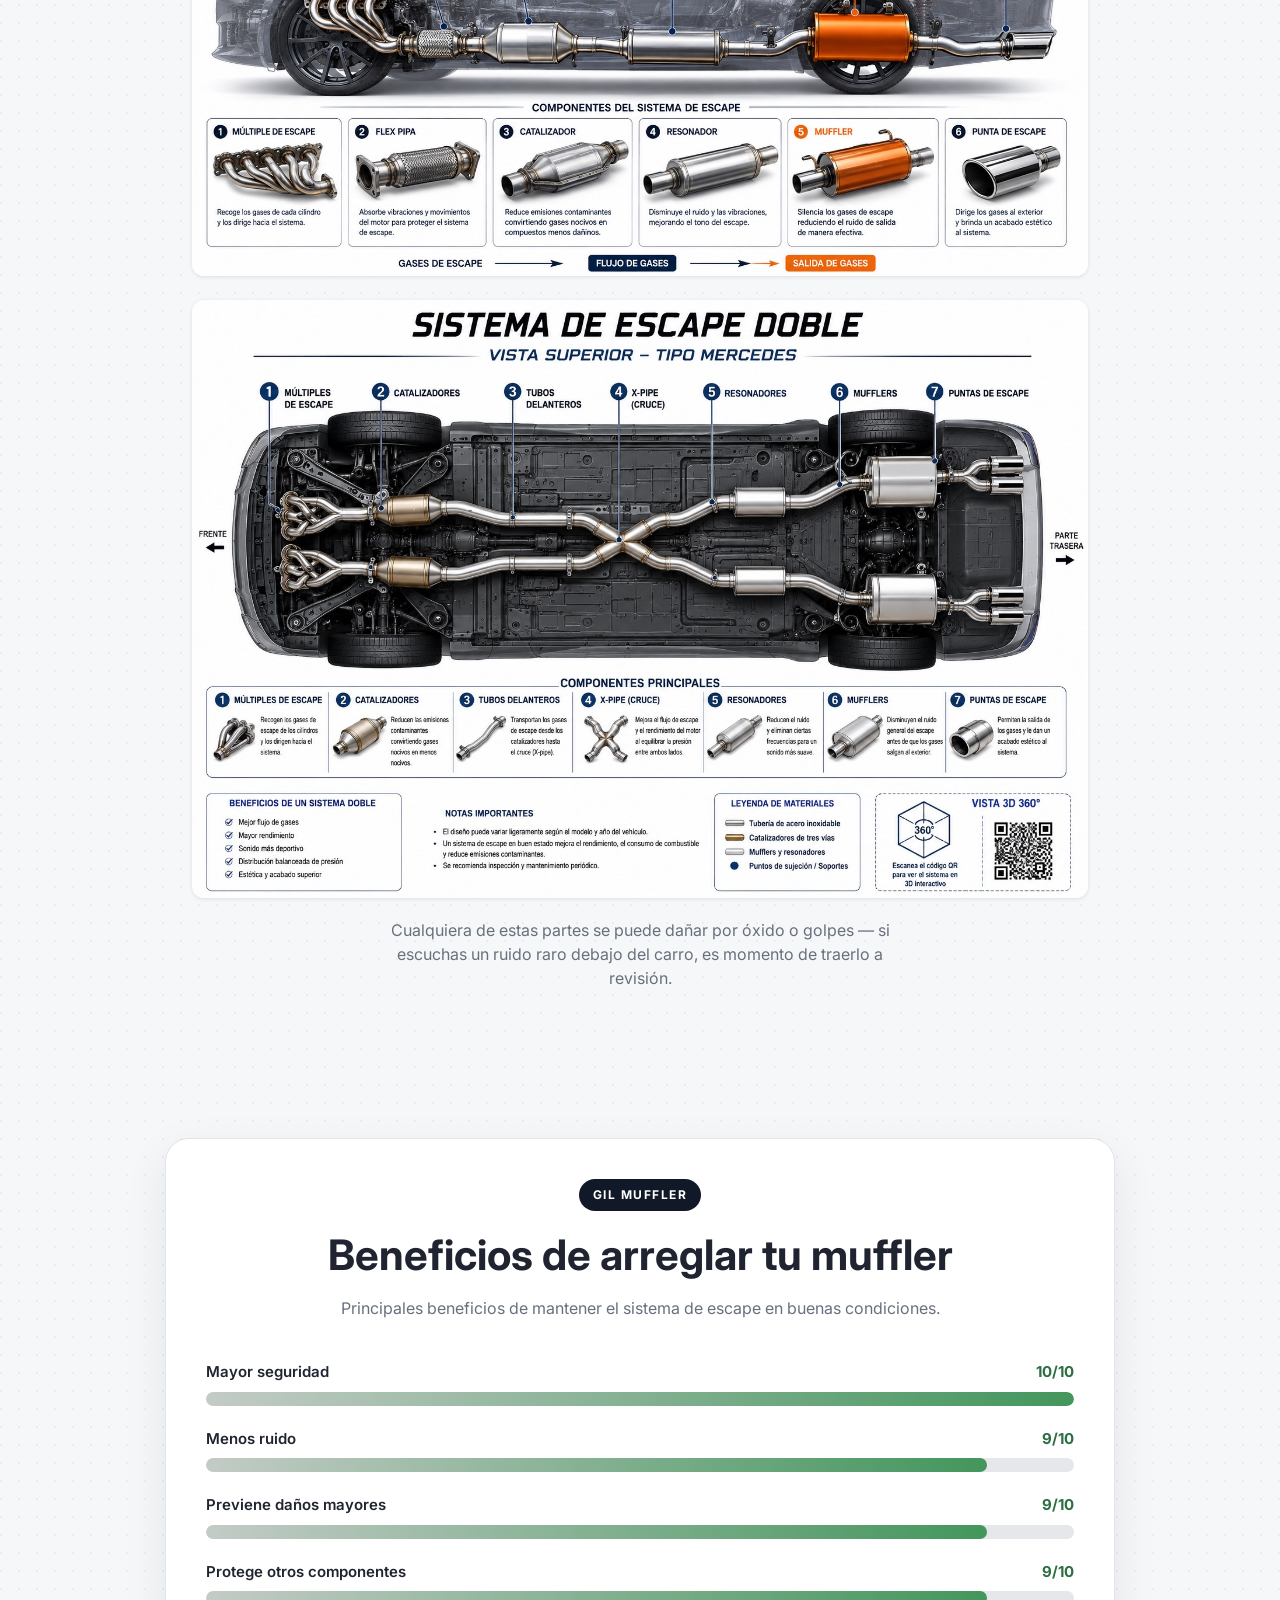
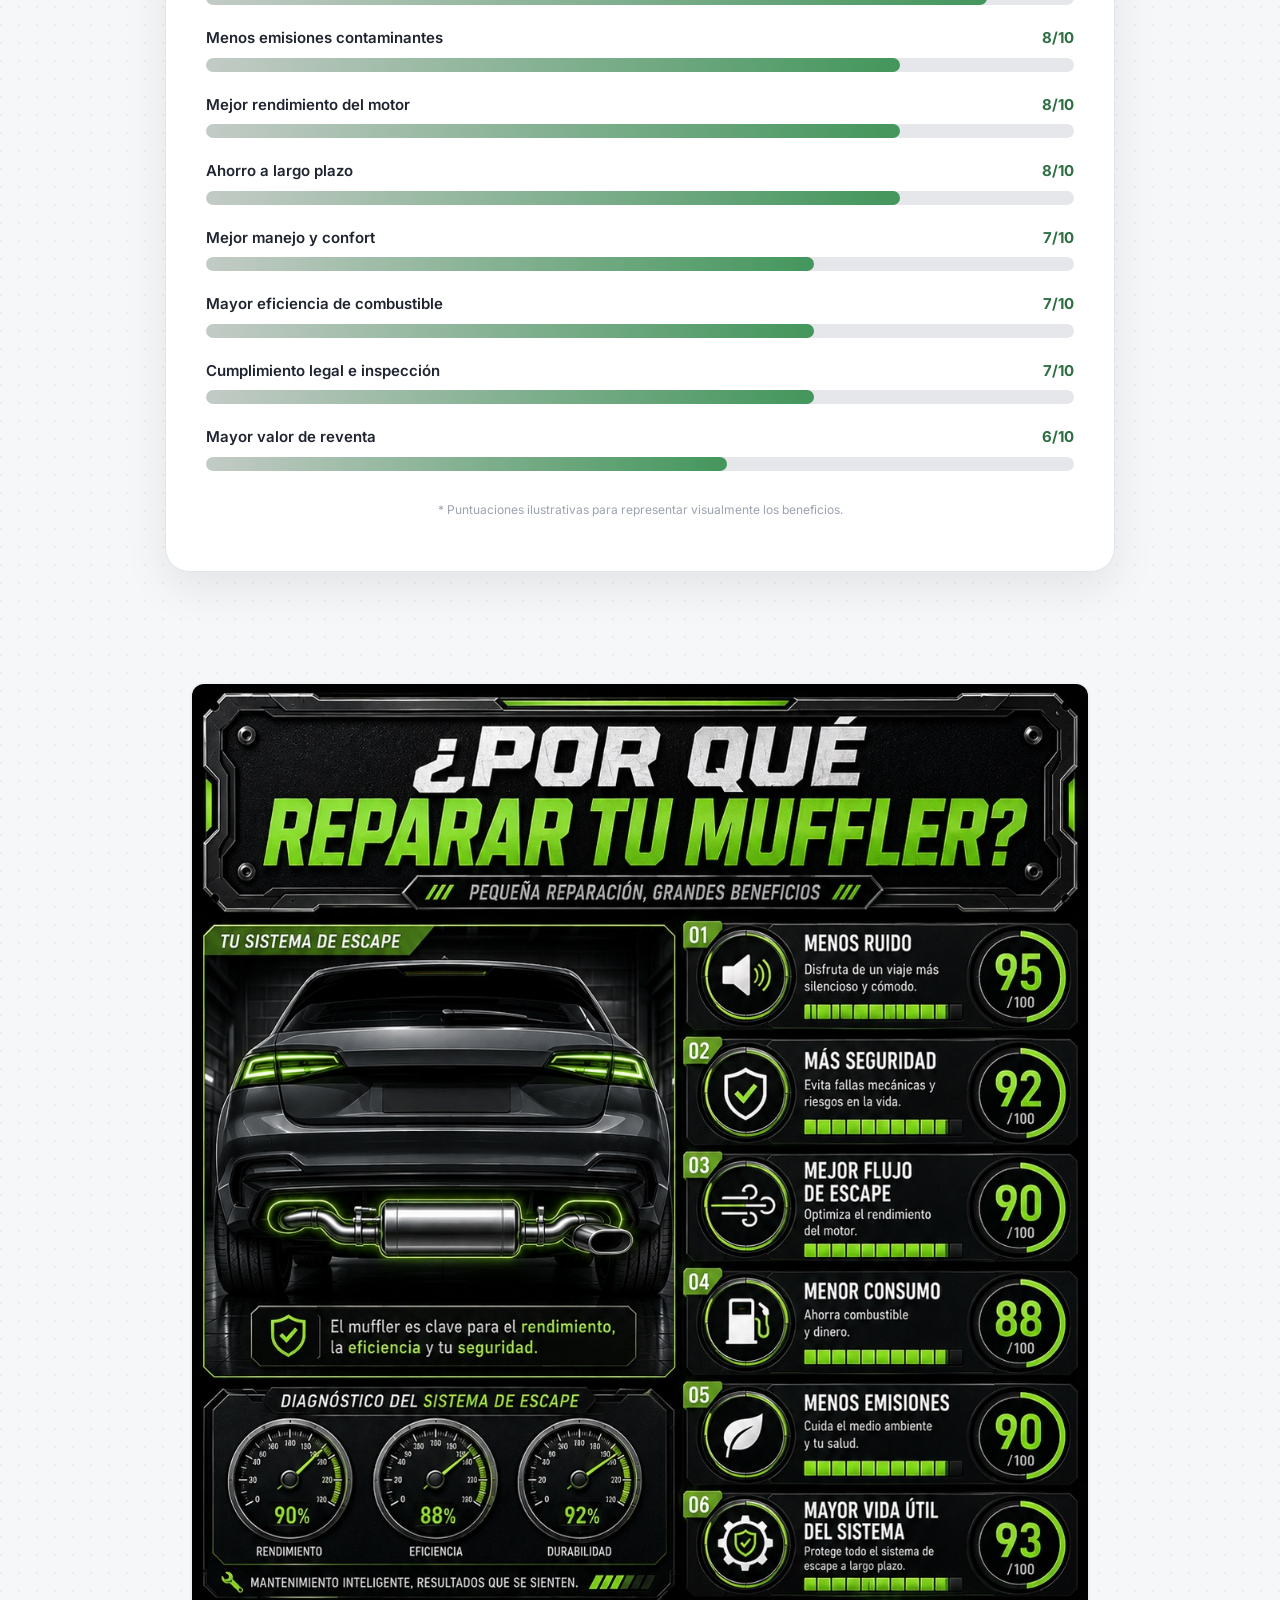
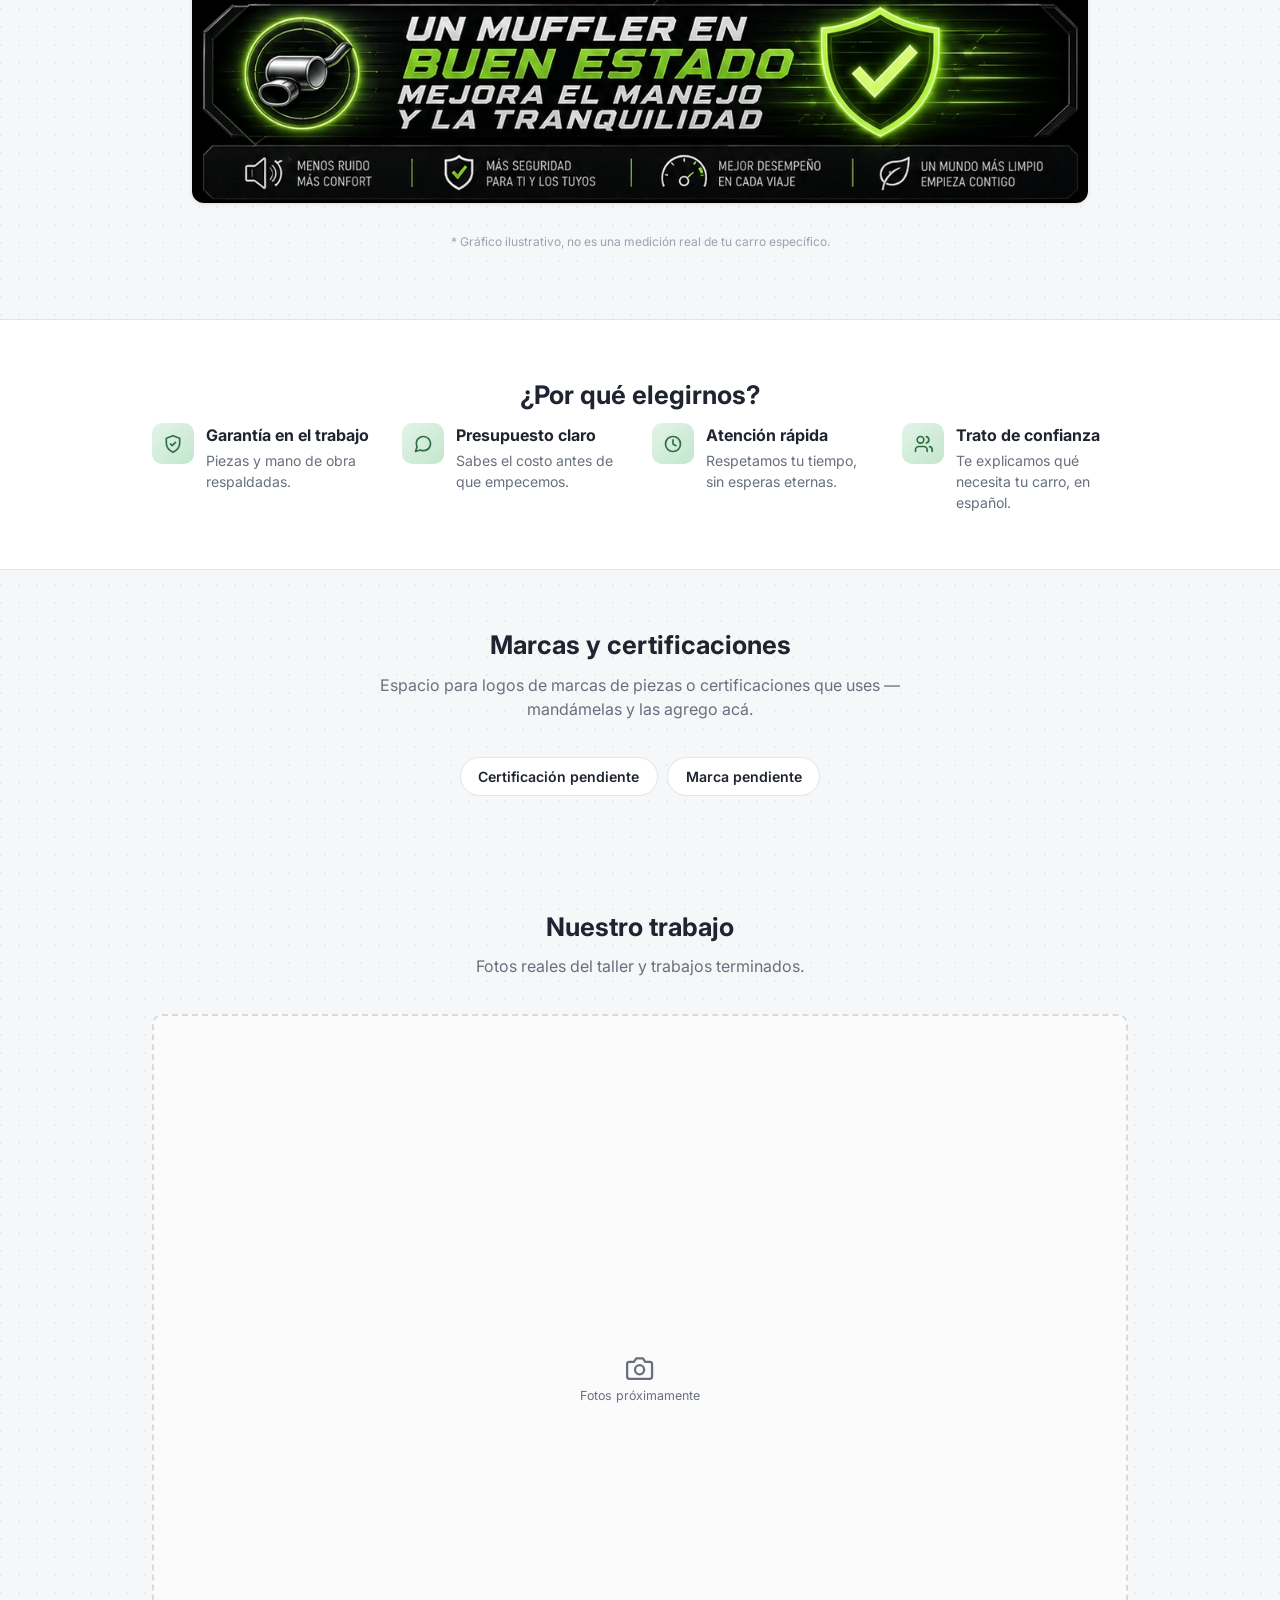
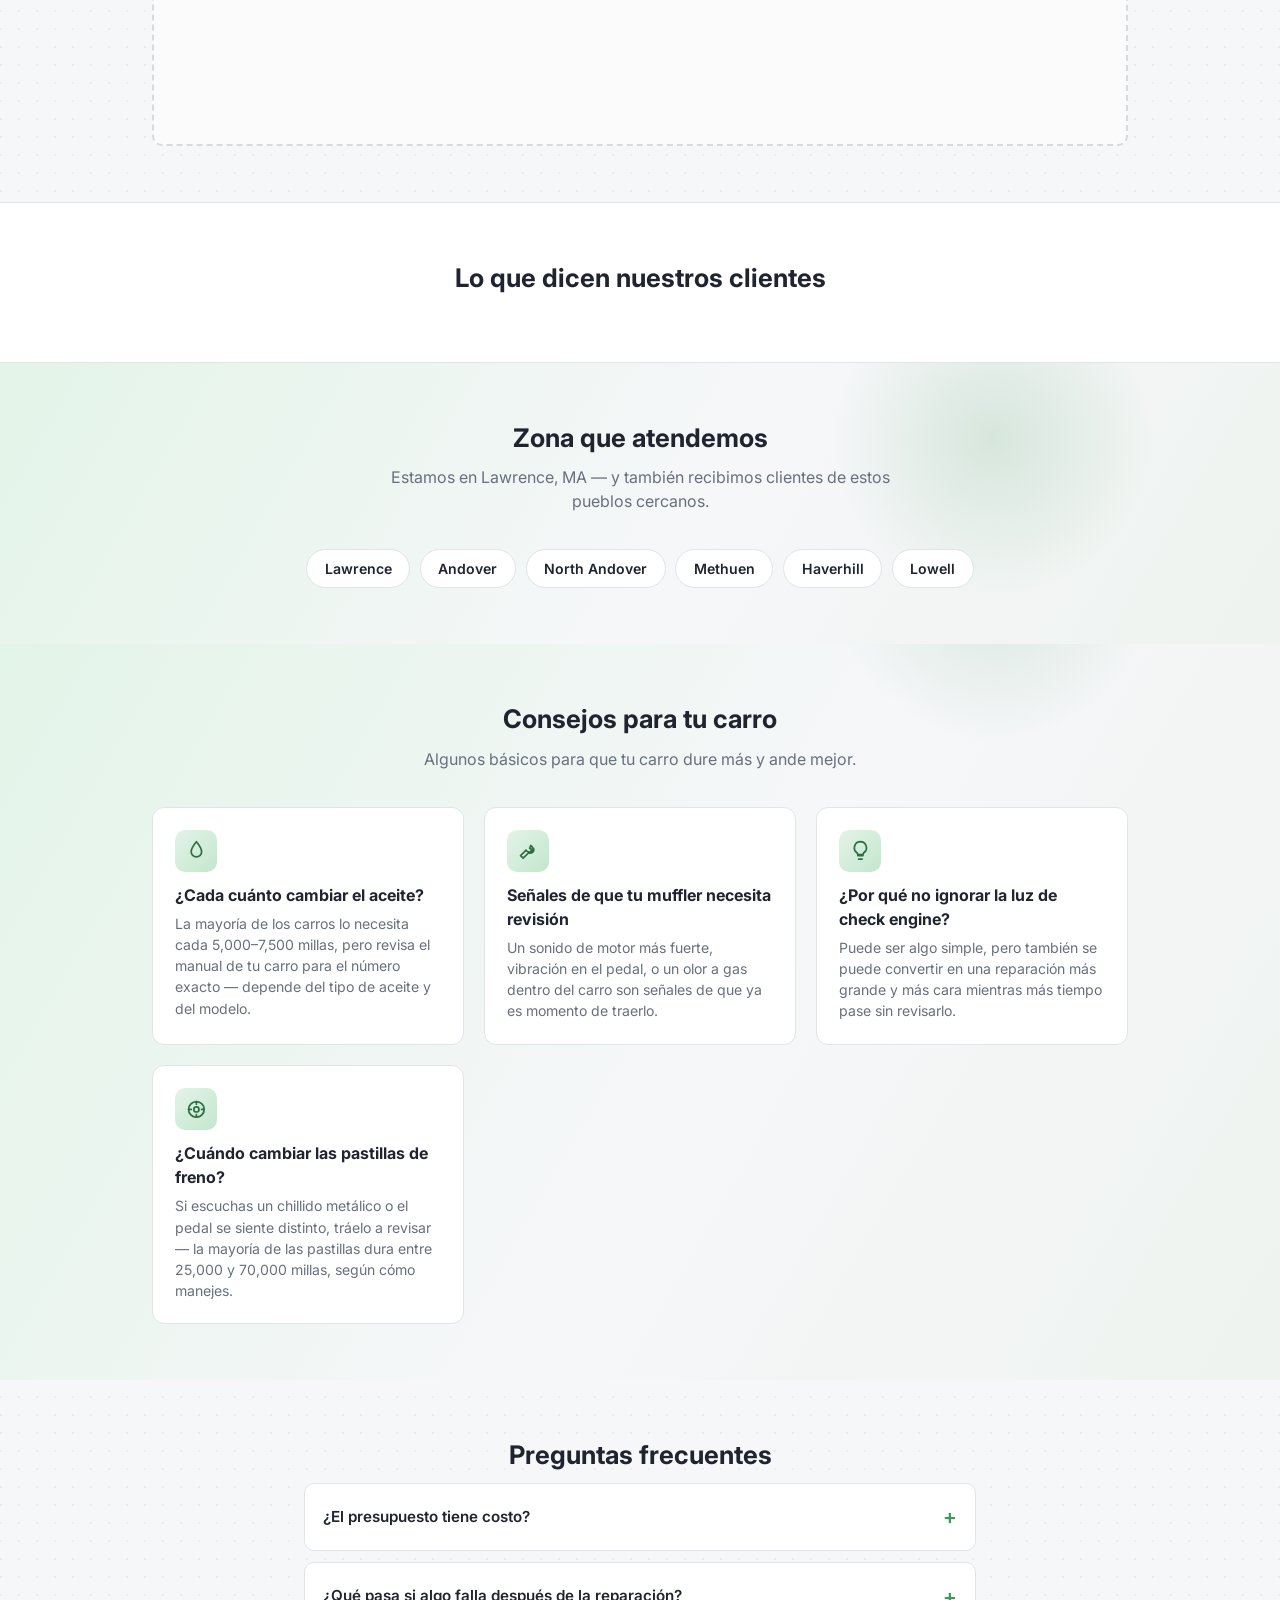
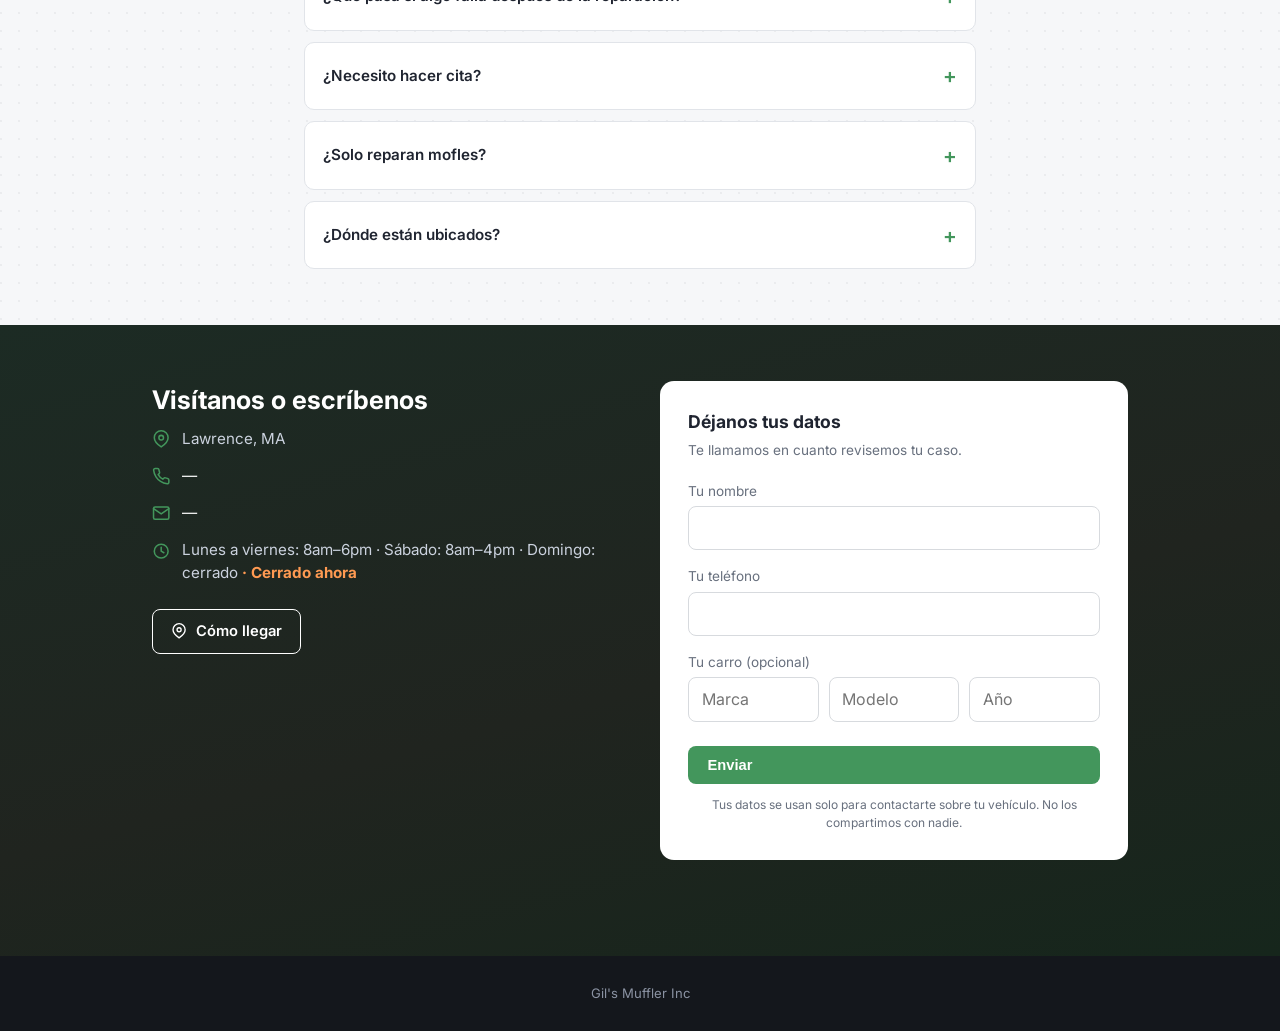
==== commit 29107bad: "Convertir "Nuestro trabajo" de 4 fotos fijas a una galería sin límite Antes había 4 espacios fijos (" ====
--- a/bienvenida.html
+++ b/bienvenida.html
@@ -697,12 +697,9 @@
   <section>
     <div class="wrap reveal">
       <h2 data-en="Our work">Nuestro trabajo</h2>
-      <p class="section-sub" data-en="Real photos of the shop and finished jobs (coming soon).">Fotos reales del taller y trabajos terminados (pendientes de subir).</p>
-      <div class="galeria-grid">
-        <div class="foto-placeholder" id="foto-trabajo-1-contenedor"><span class="emoji"><svg viewBox="0 0 24 24" fill="none" stroke="currentColor" stroke-width="2" stroke-linecap="round" stroke-linejoin="round"><path d="M23 19a2 2 0 0 1-2 2H3a2 2 0 0 1-2-2V8a2 2 0 0 1 2-2h4l2-3h6l2 3h4a2 2 0 0 1 2 2z"/><circle cx="12" cy="13" r="4"/></svg></span><span data-en="Photo 1">Foto 1</span></div>
-        <div class="foto-placeholder" id="foto-trabajo-2-contenedor"><span class="emoji"><svg viewBox="0 0 24 24" fill="none" stroke="currentColor" stroke-width="2" stroke-linecap="round" stroke-linejoin="round"><path d="M23 19a2 2 0 0 1-2 2H3a2 2 0 0 1-2-2V8a2 2 0 0 1 2-2h4l2-3h6l2 3h4a2 2 0 0 1 2 2z"/><circle cx="12" cy="13" r="4"/></svg></span><span data-en="Photo 2">Foto 2</span></div>
-        <div class="foto-placeholder" id="foto-trabajo-3-contenedor"><span class="emoji"><svg viewBox="0 0 24 24" fill="none" stroke="currentColor" stroke-width="2" stroke-linecap="round" stroke-linejoin="round"><path d="M23 19a2 2 0 0 1-2 2H3a2 2 0 0 1-2-2V8a2 2 0 0 1 2-2h4l2-3h6l2 3h4a2 2 0 0 1 2 2z"/><circle cx="12" cy="13" r="4"/></svg></span><span data-en="Photo 3">Foto 3</span></div>
-        <div class="foto-placeholder" id="foto-trabajo-4-contenedor"><span class="emoji"><svg viewBox="0 0 24 24" fill="none" stroke="currentColor" stroke-width="2" stroke-linecap="round" stroke-linejoin="round"><path d="M23 19a2 2 0 0 1-2 2H3a2 2 0 0 1-2-2V8a2 2 0 0 1 2-2h4l2-3h6l2 3h4a2 2 0 0 1 2 2z"/><circle cx="12" cy="13" r="4"/></svg></span><span data-en="Photo 4">Foto 4</span></div>
+      <p class="section-sub" data-en="Real photos of the shop and finished jobs.">Fotos reales del taller y trabajos terminados.</p>
+      <div class="galeria-grid" id="galeria-trabajo-contenedor">
+        <div class="foto-placeholder" id="galeria-trabajo-vacia"><span class="emoji"><svg viewBox="0 0 24 24" fill="none" stroke="currentColor" stroke-width="2" stroke-linecap="round" stroke-linejoin="round"><path d="M23 19a2 2 0 0 1-2 2H3a2 2 0 0 1-2-2V8a2 2 0 0 1 2-2h4l2-3h6l2 3h4a2 2 0 0 1 2 2z"/><circle cx="12" cy="13" r="4"/></svg></span><span data-en="Photos coming soon">Fotos próximamente</span></div>
       </div>
     </div>
   </section>
@@ -882,6 +879,27 @@
       contenedor.appendChild(img);
     }
 
+    async function cargarGaleriaTrabajo() {
+      const { data, error } = await sb.from("galeria_trabajo_fotos").select("url").order("orden").order("created_at");
+      if (error || !data || !data.length) return;
+      const contenedor = document.getElementById("galeria-trabajo-contenedor");
+      if (!contenedor) return;
+      contenedor.innerHTML = "";
+      data.forEach((foto) => {
+        const img = document.createElement("img");
+        img.src = foto.url;
+        img.loading = "lazy";
+        img.alt = "";
+        img.className = "foto-lightbox-trigger";
+        img.style.width = "100%";
+        img.style.aspectRatio = "4/3";
+        img.style.objectFit = "cover";
+        img.style.borderRadius = "10px";
+        img.style.cursor = "zoom-in";
+        contenedor.appendChild(img);
+      });
+    }
+
     function initReveal() {
       const elementos = document.querySelectorAll(".reveal");
       if (!("IntersectionObserver" in window)) {
@@ -1131,14 +1149,11 @@
       mostrarFotoWeb("foto-chasis-contenedor", cfg && cfg.web_foto_chasis_url);
       mostrarFotoWeb("foto-frenos-contenedor", cfg && cfg.web_foto_frenos_url);
       mostrarFotoWeb("foto-pintura-contenedor", cfg && cfg.web_foto_pintura_url);
-      mostrarFotoWeb("foto-trabajo-1-contenedor", cfg && cfg.web_foto_trabajo_1_url);
-      mostrarFotoWeb("foto-trabajo-2-contenedor", cfg && cfg.web_foto_trabajo_2_url);
-      mostrarFotoWeb("foto-trabajo-3-contenedor", cfg && cfg.web_foto_trabajo_3_url);
-      mostrarFotoWeb("foto-trabajo-4-contenedor", cfg && cfg.web_foto_trabajo_4_url);
       mostrarComparadorAntesDespues(cfg);
       mostrarResenasCarrusel(cfg);
       mostrarFormularioReservas(cfg);
       mostrarStats(cfg);
+      cargarGaleriaTrabajo();
 
       if (cfg && cfg.web_sobre_nosotros_texto) {
         document.getElementById("sobre-nosotros-texto").textContent = cfg.web_sobre_nosotros_texto;
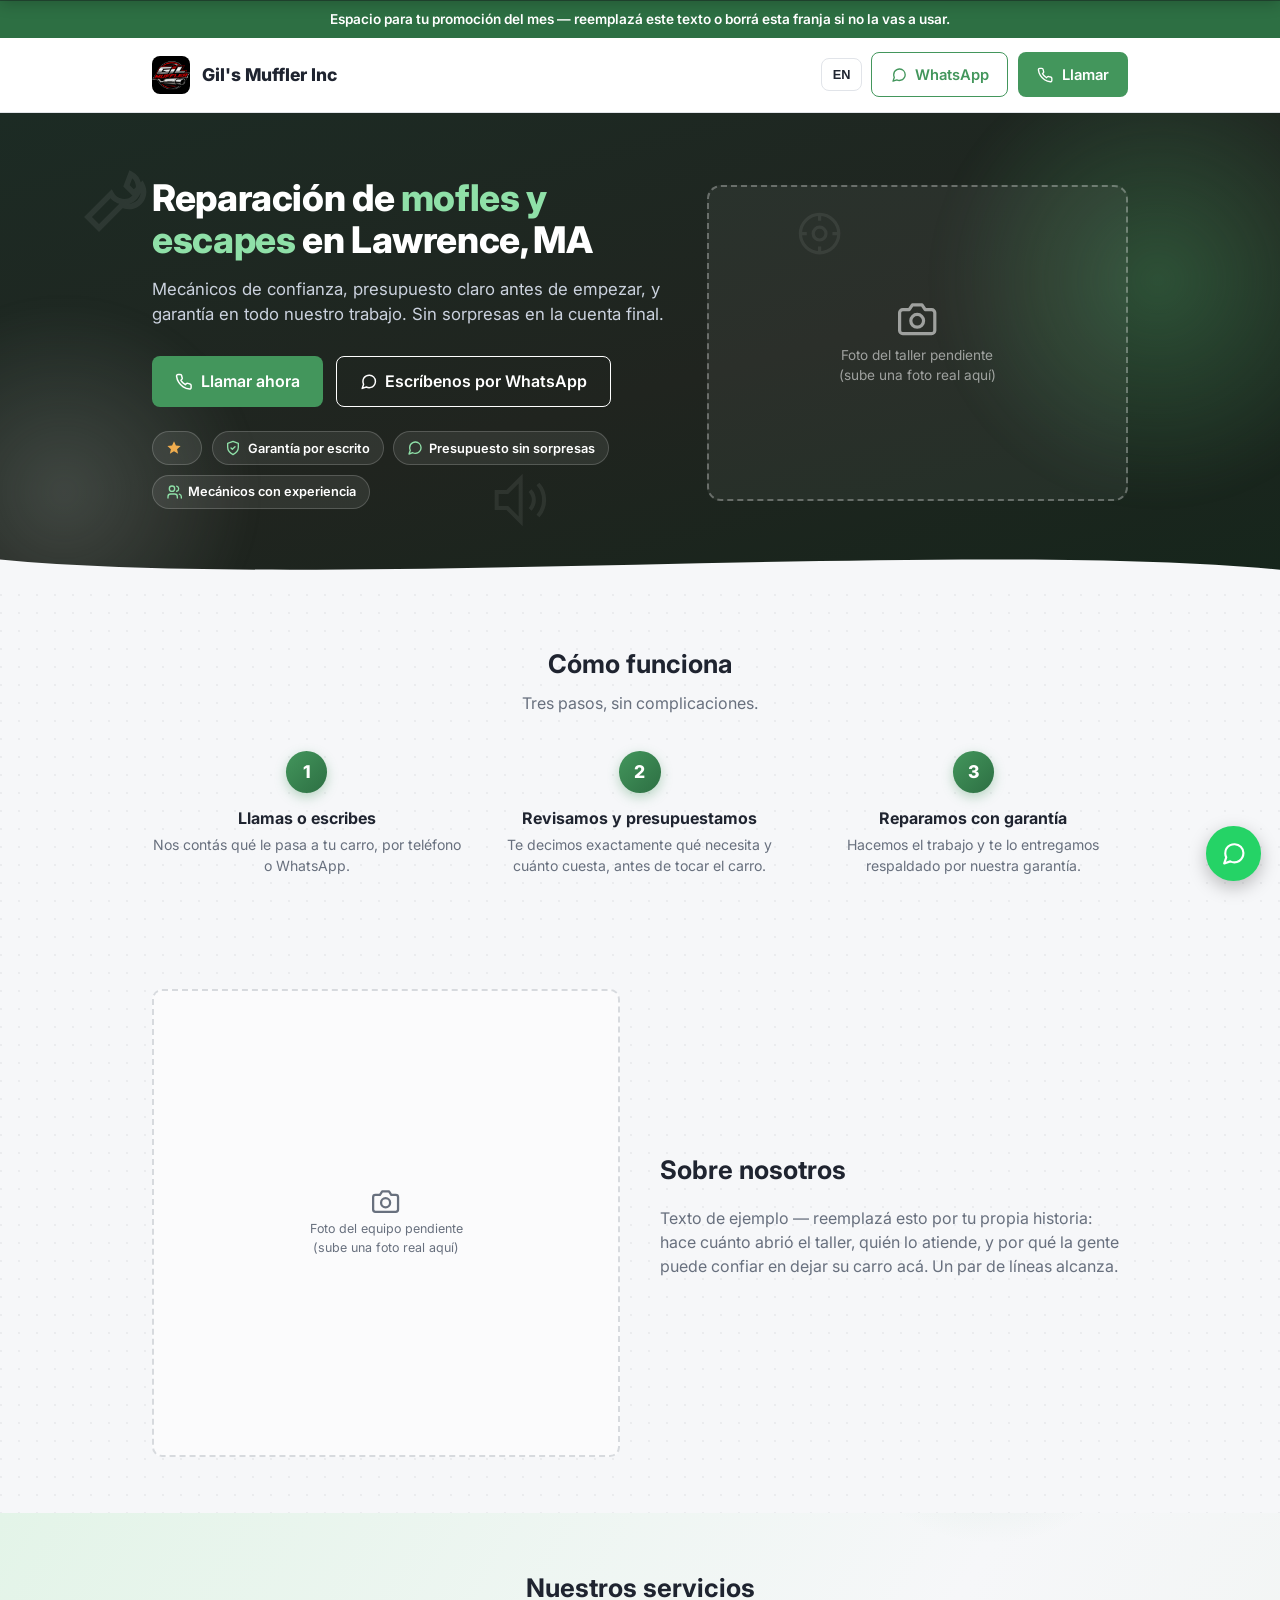
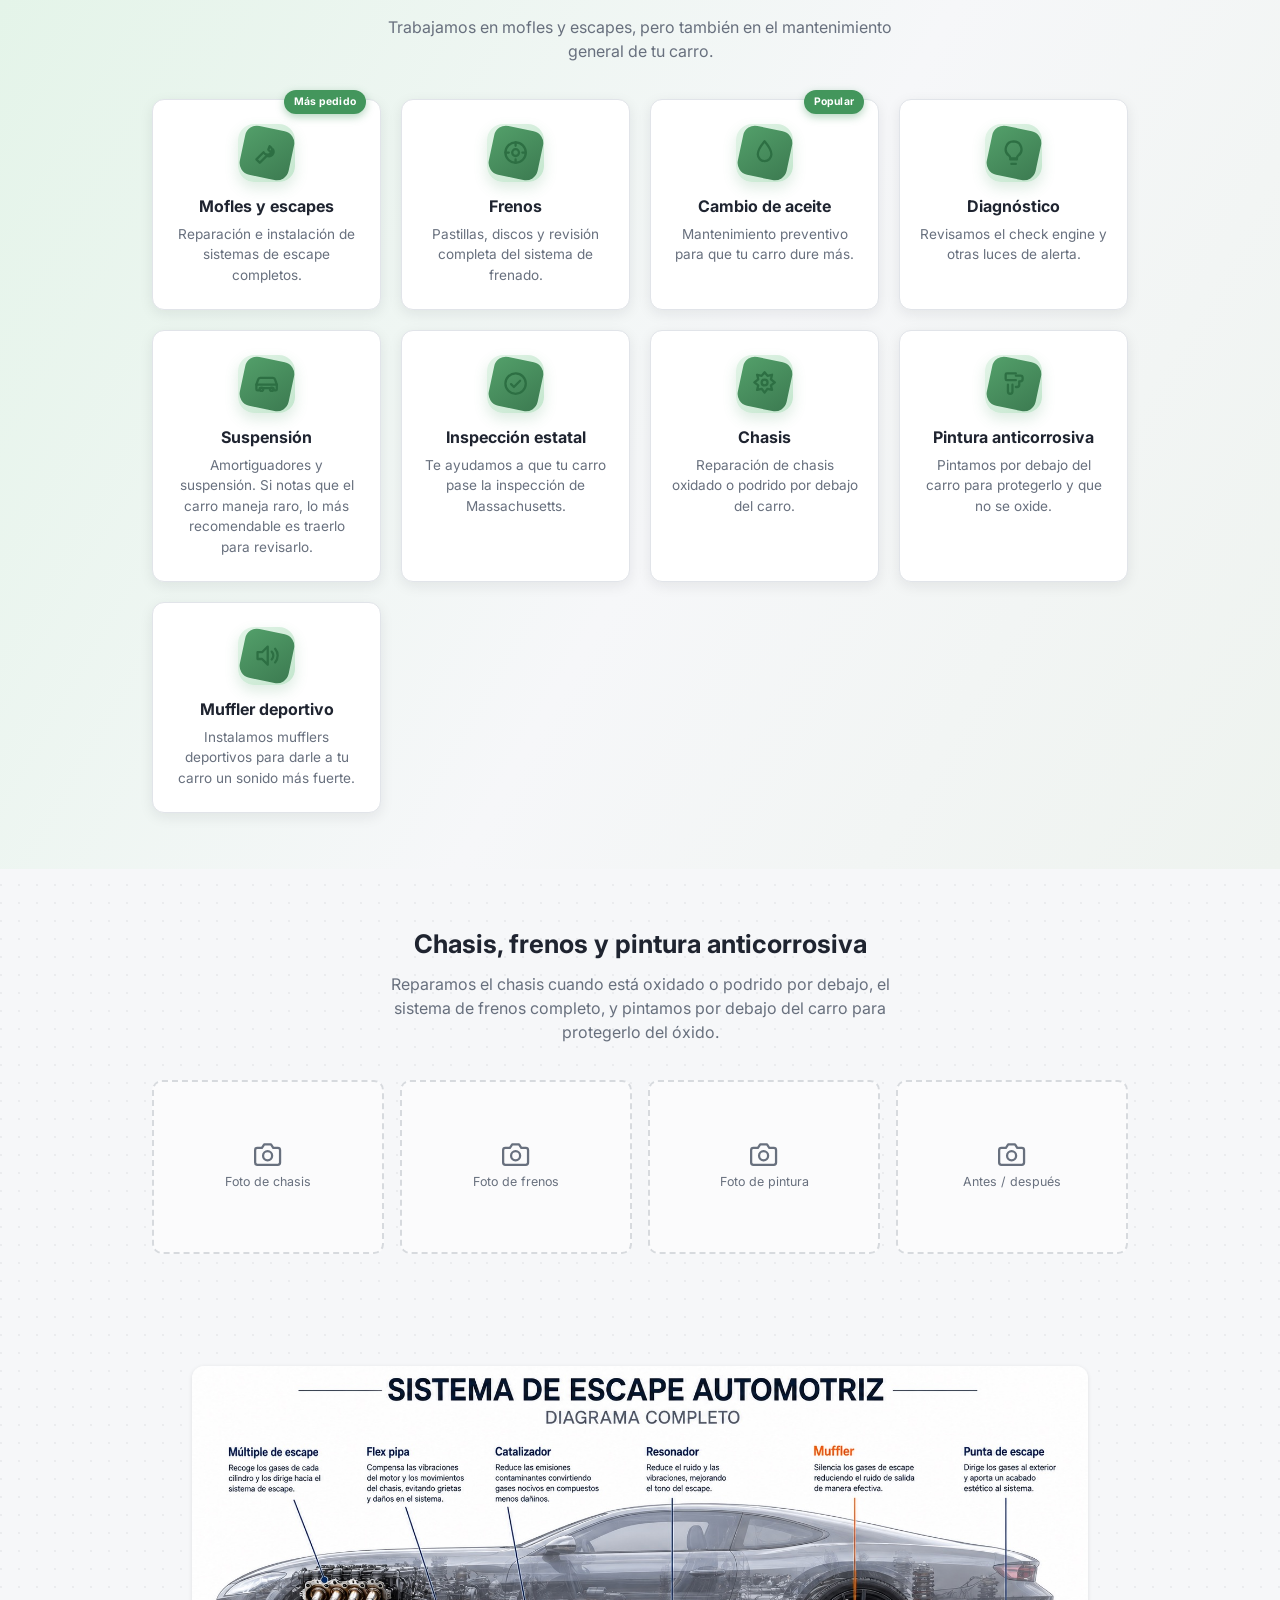
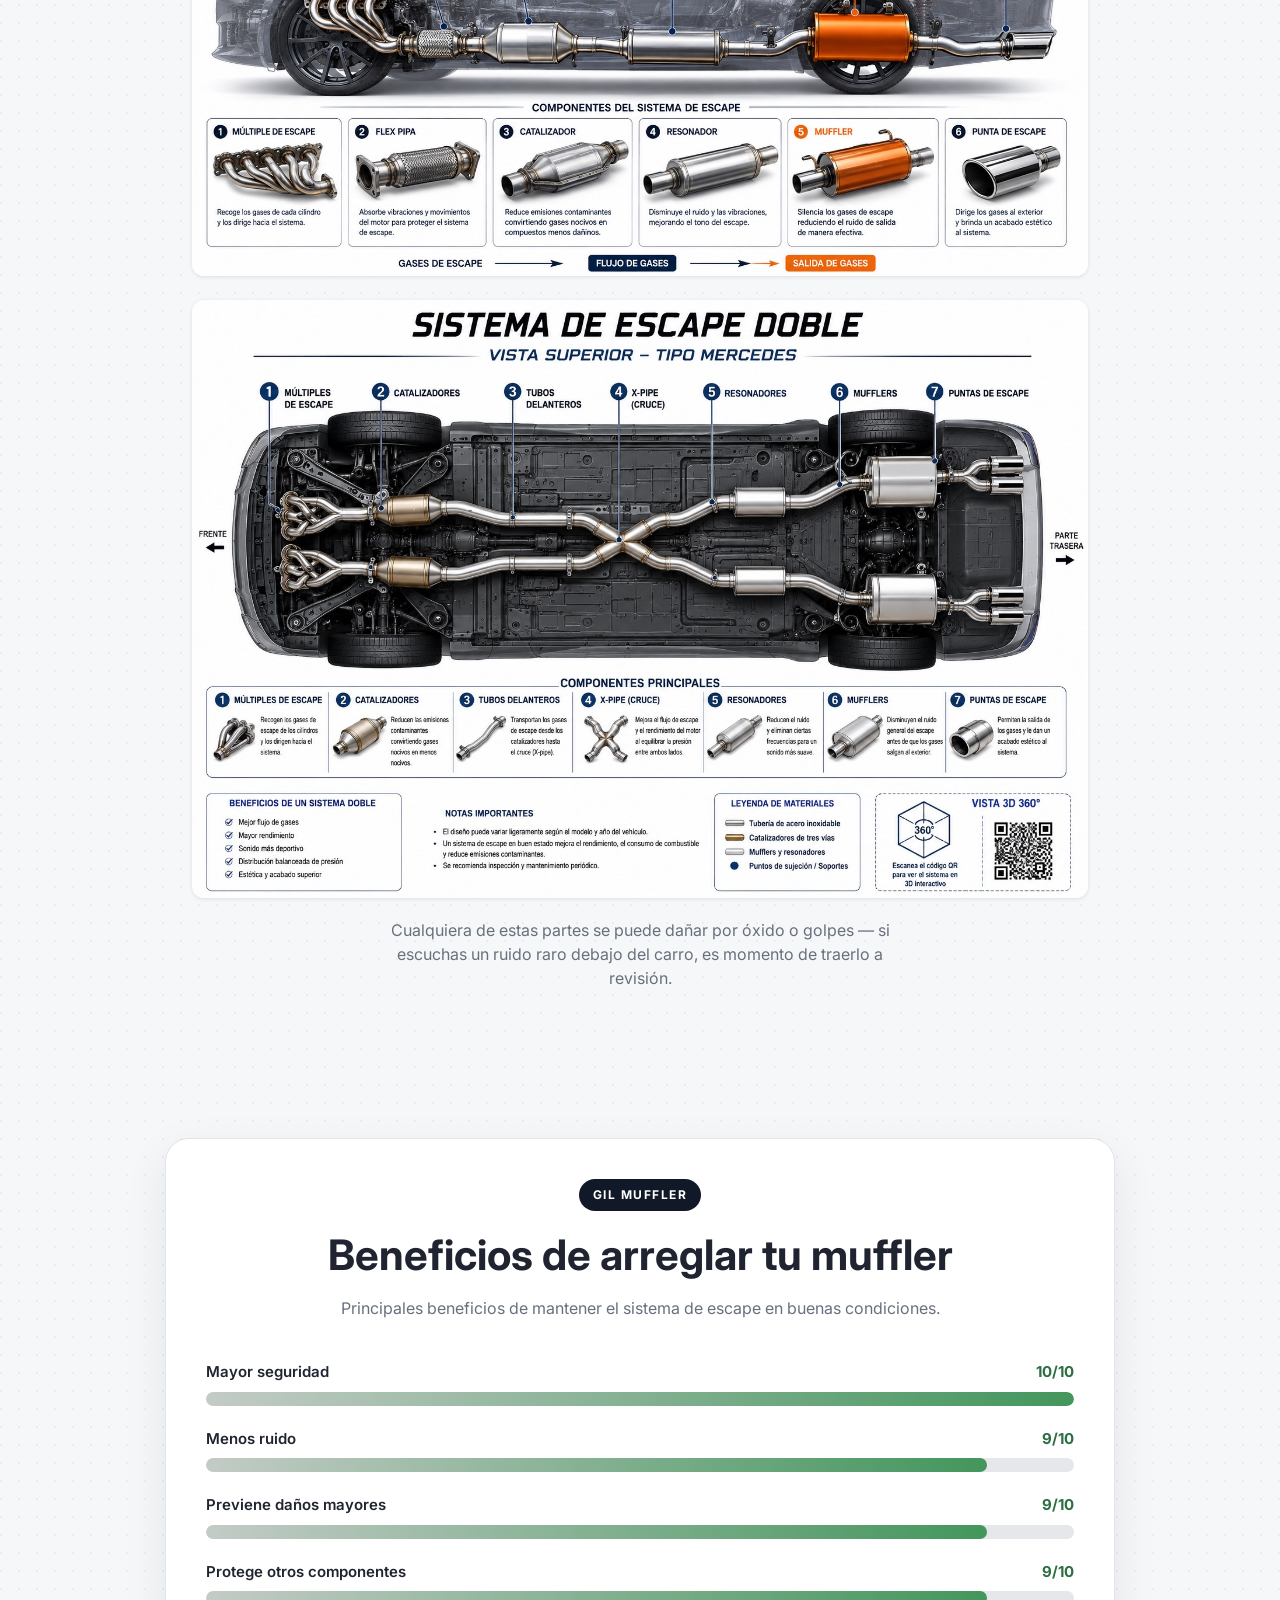
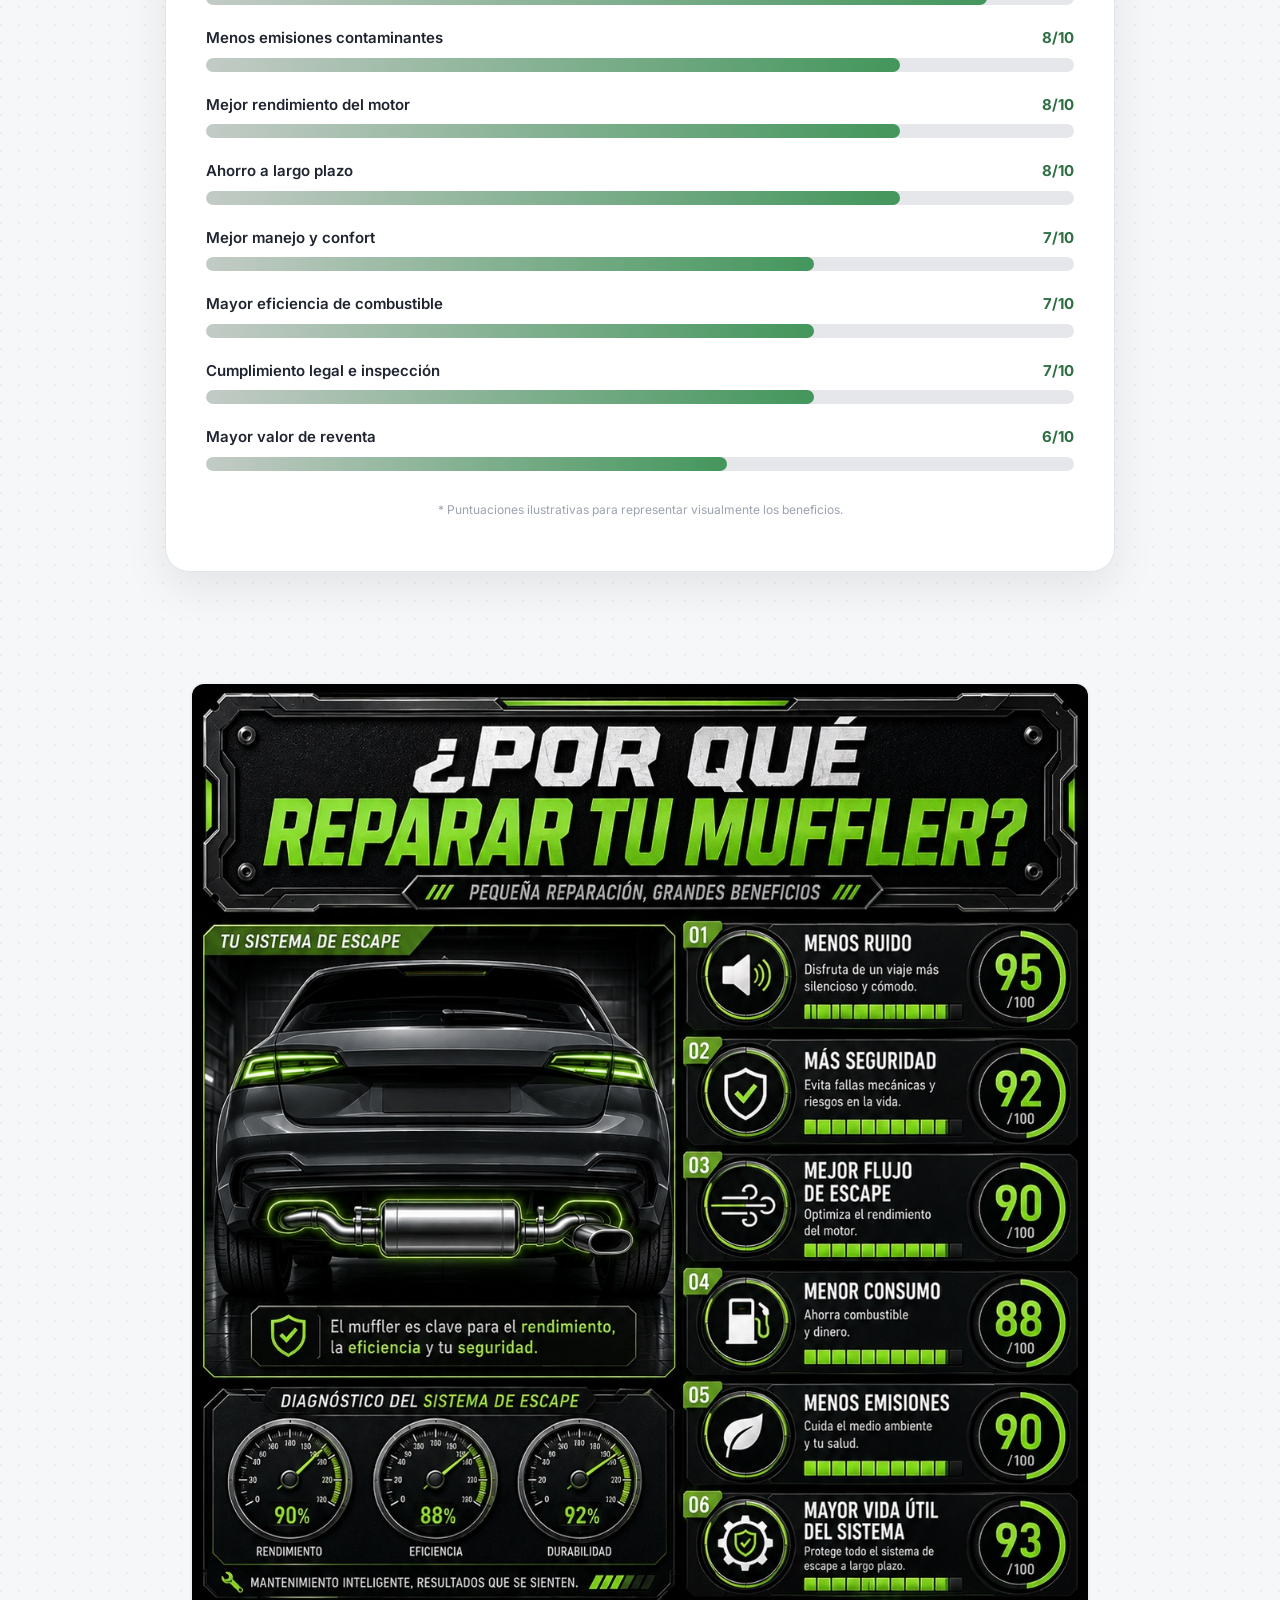
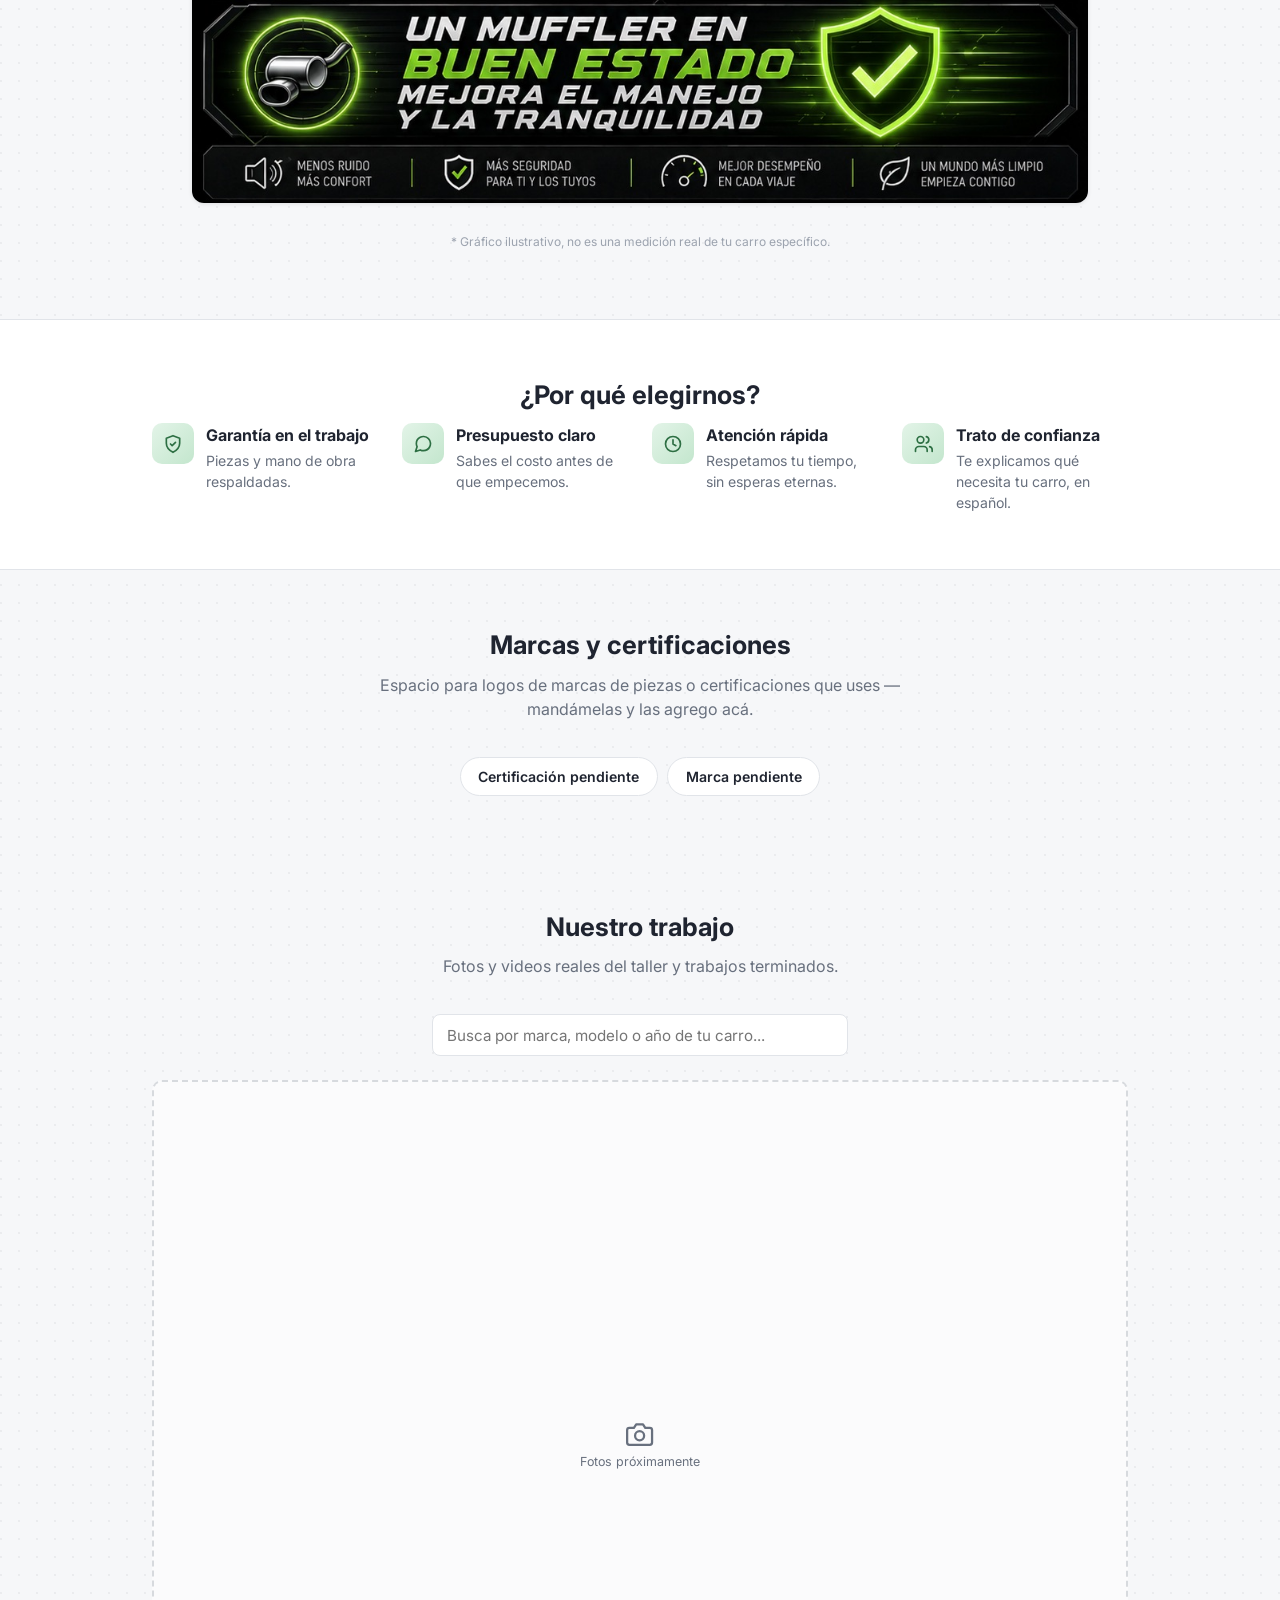
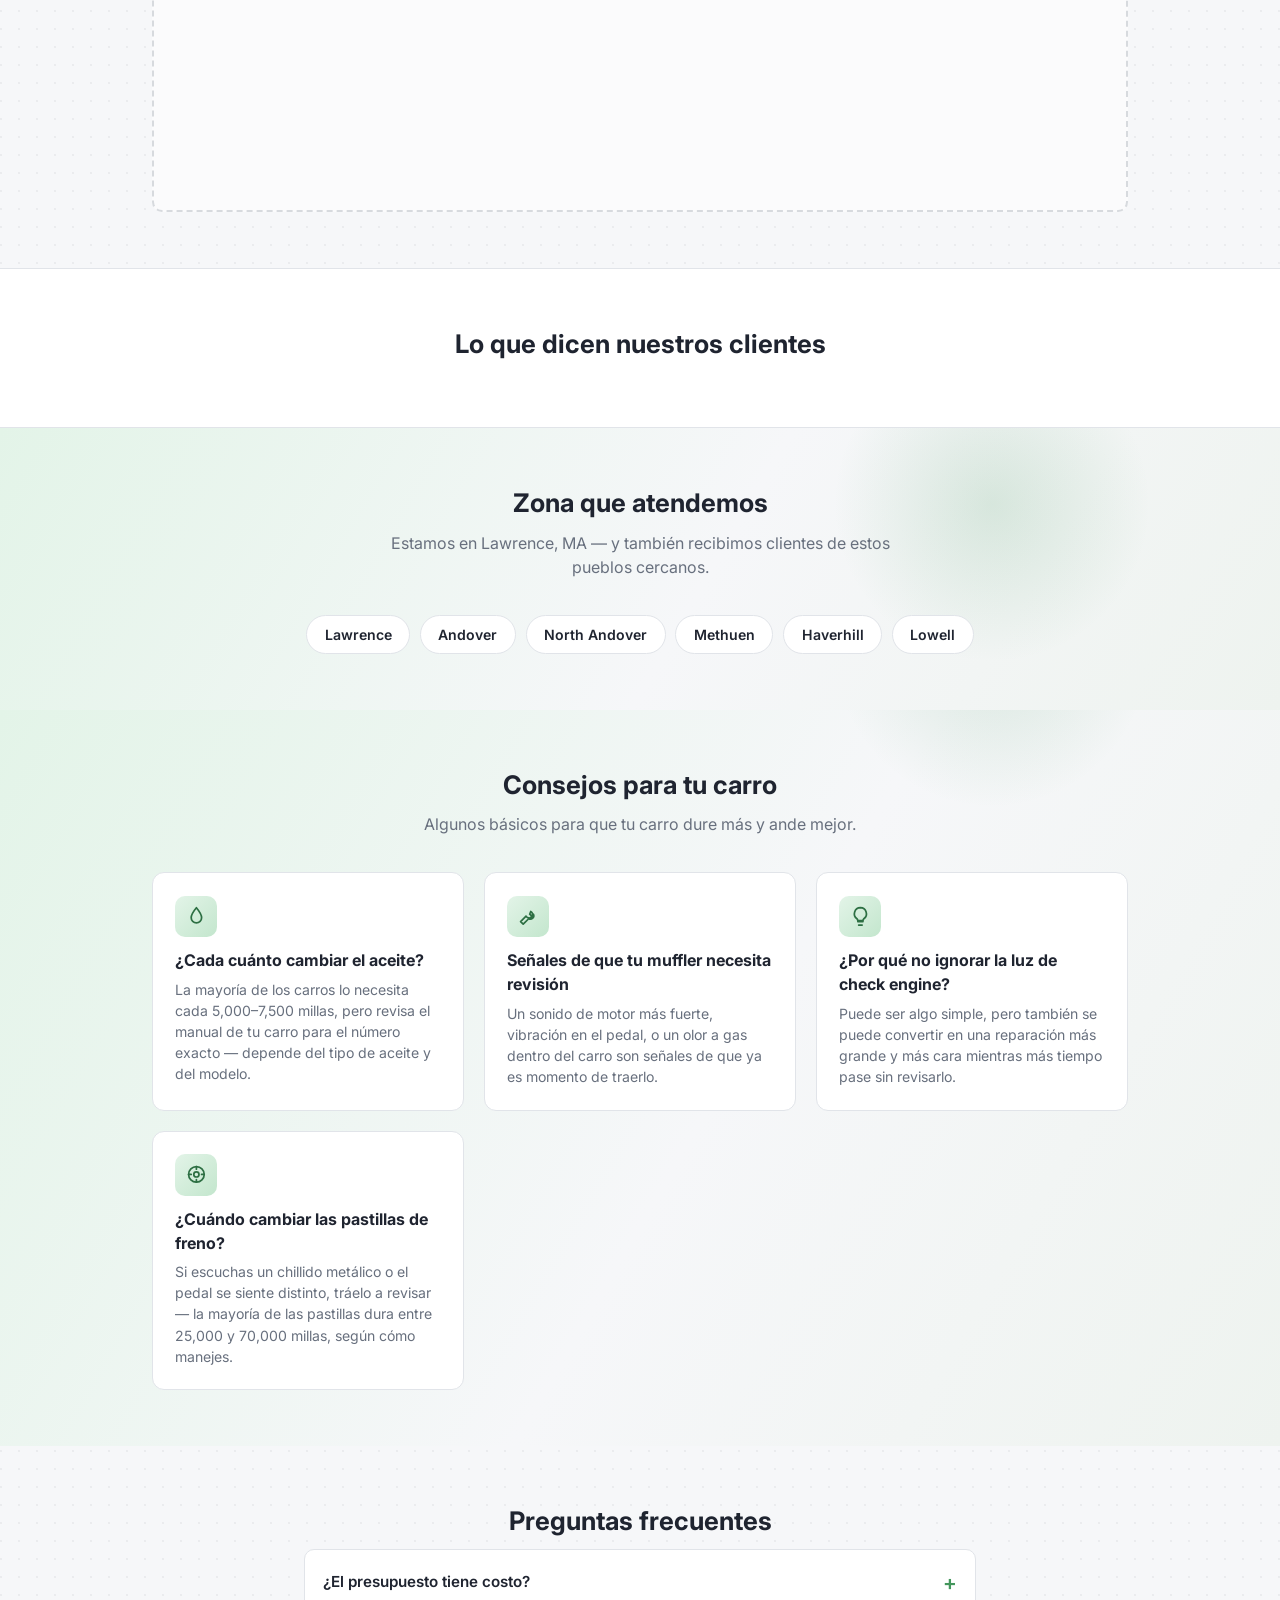
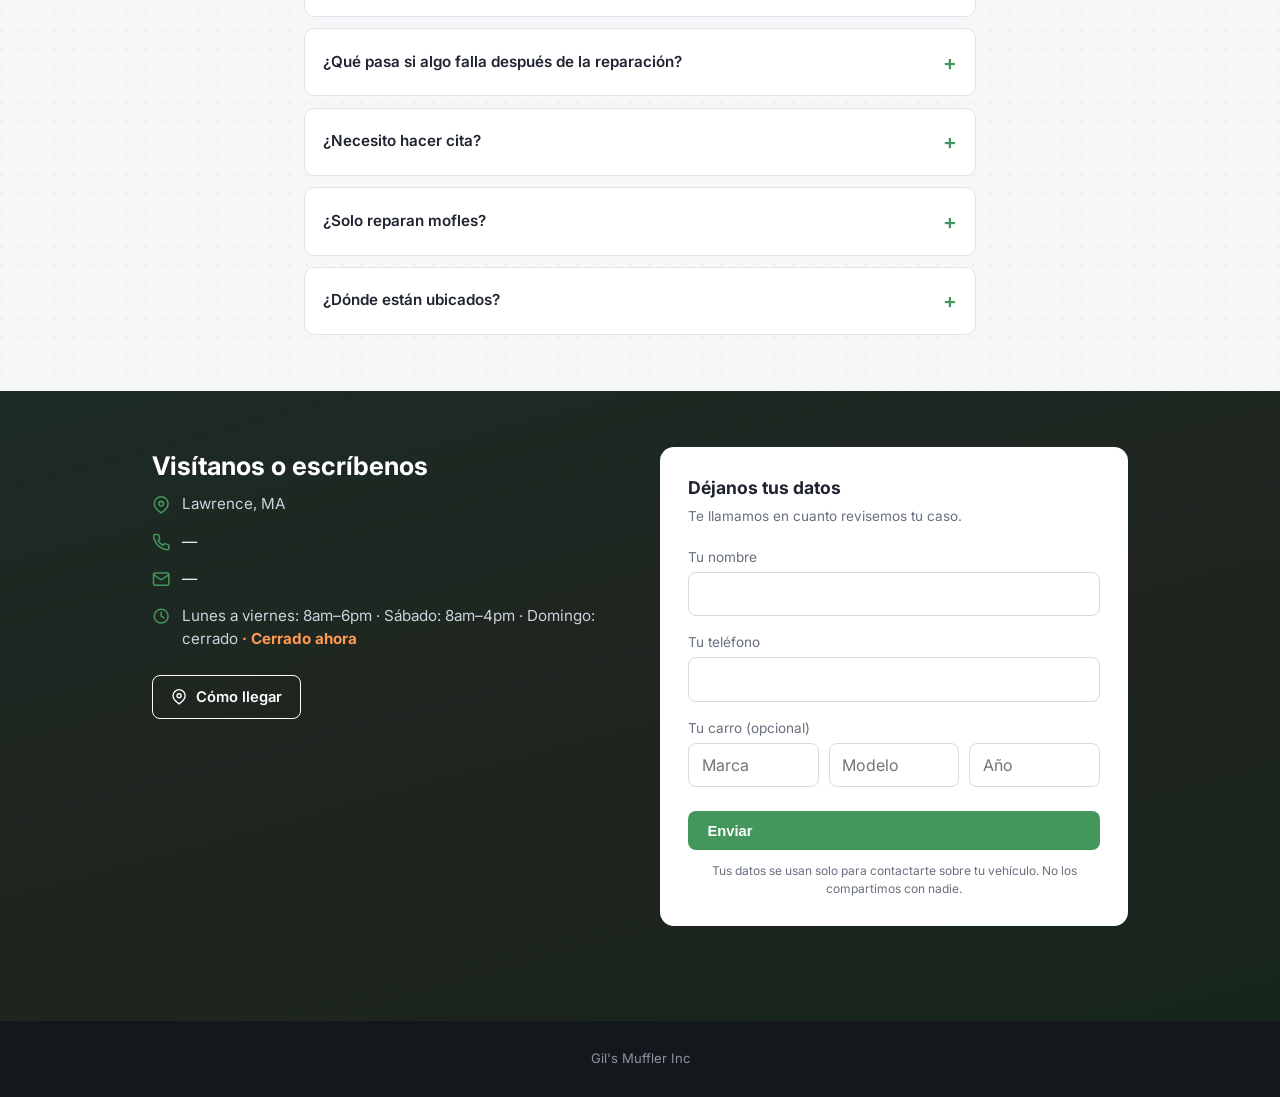
==== commit e02b1c84: "Página de cliente por QR, calificación pública, pagos parciales, galería con video, y varias mejoras" ====
--- a/bienvenida.html
+++ b/bienvenida.html
@@ -452,6 +452,7 @@
           <a class="btn btn-outline" id="hero-btn-reservar" href="#reservar-cita" hidden style="border-color:#fff;color:#fff;"><svg viewBox="0 0 24 24" fill="none" stroke="currentColor" stroke-width="2" stroke-linecap="round" stroke-linejoin="round"><rect x="3" y="4" width="18" height="18" rx="2"/><line x1="16" y1="2" x2="16" y2="6"/><line x1="8" y1="2" x2="8" y2="6"/><line x1="3" y1="10" x2="21" y2="10"/></svg> <span data-en="Book an appointment">Reservar cita</span></a>
         </div>
         <div class="insignias-fila">
+          <span class="insignia" id="insignia-calificacion" hidden><svg viewBox="0 0 24 24" fill="currentColor" stroke="none" style="color:#f0ad4e;"><path d="M12 2l2.9 6.4 7 .7-5.3 4.7 1.6 6.9L12 17l-6.2 3.7 1.6-6.9L2.1 9.1l7-.7z"/></svg> <span id="insignia-calificacion-texto"></span></span>
           <span class="insignia"><svg viewBox="0 0 24 24" fill="none" stroke="currentColor" stroke-width="2" stroke-linecap="round" stroke-linejoin="round"><path d="M12 2l8 3v6c0 5-3.5 8.5-8 11-4.5-2.5-8-6-8-11V5z"/><path d="M9 12l2 2 4-4"/></svg> <span data-en="Written warranty">Garantía por escrito</span></span>
           <span class="insignia"><svg viewBox="0 0 24 24" fill="none" stroke="currentColor" stroke-width="2" stroke-linecap="round" stroke-linejoin="round"><path d="M21 11.5a8.38 8.38 0 0 1-.9 3.8 8.5 8.5 0 0 1-7.6 4.7 8.38 8.38 0 0 1-3.8-.9L3 21l1.9-5.7a8.38 8.38 0 0 1-.9-3.8 8.5 8.5 0 0 1 4.7-7.6 8.38 8.38 0 0 1 3.8-.9h.5a8.48 8.48 0 0 1 8 8v.5z"/></svg> <span data-en="No-surprise estimate">Presupuesto sin sorpresas</span></span>
           <span class="insignia"><svg viewBox="0 0 24 24" fill="none" stroke="currentColor" stroke-width="2" stroke-linecap="round" stroke-linejoin="round"><path d="M17 21v-2a4 4 0 0 0-4-4H7a4 4 0 0 0-4 4v2"/><circle cx="9" cy="7" r="4"/><path d="M23 21v-2a4 4 0 0 0-3-3.87"/><path d="M16 3.13a4 4 0 0 1 0 7.75"/></svg> <span data-en="Experienced mechanics">Mecánicos con experiencia</span></span>
@@ -697,7 +698,9 @@
   <section>
     <div class="wrap reveal">
       <h2 data-en="Our work">Nuestro trabajo</h2>
-      <p class="section-sub" data-en="Real photos of the shop and finished jobs.">Fotos reales del taller y trabajos terminados.</p>
+      <p class="section-sub" data-en="Real photos and videos of the shop and finished jobs.">Fotos y videos reales del taller y trabajos terminados.</p>
+      <input type="search" id="galeria-buscador" hidden placeholder="Busca por marca, modelo o año de tu carro..." data-en-placeholder="Search by your car's make, model, or year..." style="width:100%;max-width:26rem;margin:0 auto 1.5rem;display:block;padding:.65rem .9rem;border-radius:8px;border:1px solid var(--border);font-size:.95rem;font-family:inherit;" />
+      <p class="section-sub" id="galeria-sin-resultados" hidden data-en="We couldn't find any photos or videos of that car yet.">No encontramos fotos o videos de ese carro todavía.</p>
       <div class="galeria-grid" id="galeria-trabajo-contenedor">
         <div class="foto-placeholder" id="galeria-trabajo-vacia"><span class="emoji"><svg viewBox="0 0 24 24" fill="none" stroke="currentColor" stroke-width="2" stroke-linecap="round" stroke-linejoin="round"><path d="M23 19a2 2 0 0 1-2 2H3a2 2 0 0 1-2-2V8a2 2 0 0 1 2-2h4l2-3h6l2 3h4a2 2 0 0 1 2 2z"/><circle cx="12" cy="13" r="4"/></svg></span><span data-en="Photos coming soon">Fotos próximamente</span></div>
       </div>
@@ -879,25 +882,63 @@
       contenedor.appendChild(img);
     }
 
+    let galeriaTrabajoItems = [];
+
+    function coincideBusquedaGaleria(item, q) {
+      if (!q) return true;
+      const texto = [item.vehiculo_marca, item.vehiculo_modelo, item.vehiculo_anio].filter(Boolean).join(" ").toLowerCase();
+      return texto.includes(q.toLowerCase());
+    }
+
+    function renderGaleriaTrabajo() {
+      const contenedor = document.getElementById("galeria-trabajo-contenedor");
+      const sinResultados = document.getElementById("galeria-sin-resultados");
+      if (!contenedor) return;
+      const q = (document.getElementById("galeria-buscador").value || "").trim();
+      const items = galeriaTrabajoItems.filter((item) => coincideBusquedaGaleria(item, q));
+
+      contenedor.innerHTML = "";
+      sinResultados.hidden = !(q && !items.length);
+
+      items.forEach((item) => {
+        if (item.tipo === "video" && item.youtube_id) {
+          const iframe = document.createElement("iframe");
+          iframe.src = "https://www.youtube.com/embed/" + encodeURIComponent(item.youtube_id);
+          iframe.loading = "lazy";
+          iframe.allow = "accelerometer; autoplay; clipboard-write; encrypted-media; gyroscope; picture-in-picture";
+          iframe.allowFullscreen = true;
+          iframe.style.width = "100%";
+          iframe.style.aspectRatio = "16/9";
+          iframe.style.borderRadius = "10px";
+          iframe.style.border = "none";
+          contenedor.appendChild(iframe);
+        } else {
+          const img = document.createElement("img");
+          img.src = item.url;
+          img.loading = "lazy";
+          img.alt = "";
+          img.className = "foto-lightbox-trigger";
+          img.style.width = "100%";
+          img.style.aspectRatio = "4/3";
+          img.style.objectFit = "cover";
+          img.style.borderRadius = "10px";
+          img.style.cursor = "zoom-in";
+          contenedor.appendChild(img);
+        }
+      });
+    }
+
     async function cargarGaleriaTrabajo() {
-      const { data, error } = await sb.from("galeria_trabajo_fotos").select("url").order("orden").order("created_at");
+      const { data, error } = await sb
+        .from("galeria_trabajo_fotos")
+        .select("url, tipo, youtube_id, vehiculo_marca, vehiculo_modelo, vehiculo_anio")
+        .order("orden")
+        .order("created_at");
       if (error || !data || !data.length) return;
-      const contenedor = document.getElementById("galeria-trabajo-contenedor");
-      if (!contenedor) return;
-      contenedor.innerHTML = "";
-      data.forEach((foto) => {
-        const img = document.createElement("img");
-        img.src = foto.url;
-        img.loading = "lazy";
-        img.alt = "";
-        img.className = "foto-lightbox-trigger";
-        img.style.width = "100%";
-        img.style.aspectRatio = "4/3";
-        img.style.objectFit = "cover";
-        img.style.borderRadius = "10px";
-        img.style.cursor = "zoom-in";
-        contenedor.appendChild(img);
-      });
+      galeriaTrabajoItems = data;
+      document.getElementById("galeria-buscador").hidden = false;
+      renderGaleriaTrabajo();
+      document.getElementById("galeria-buscador").addEventListener("input", renderGaleriaTrabajo);
     }
 
     function initReveal() {
@@ -1036,6 +1077,29 @@
       if (resenas.length > 1) {
         setInterval(() => mostrar((actual + 1) % resenas.length), 6000);
       }
+    }
+
+    let calificacionData = null;
+    function renderCalificacionBadge() {
+      if (!calificacionData) return;
+      const el = document.getElementById("insignia-calificacion");
+      const texto = document.getElementById("insignia-calificacion-texto");
+      el.hidden = false;
+      texto.textContent =
+        idiomaActual === "en"
+          ? calificacionData.promedio.toFixed(1) + " stars (" + calificacionData.total + " reviews)"
+          : calificacionData.promedio.toFixed(1) + " estrellas (" + calificacionData.total + " reseñas)";
+    }
+    async function mostrarCalificacionPromedio() {
+      try {
+        const { data, error } = await sb.rpc("calificacion_publica_resumen");
+        if (error || !data || !data.length) return;
+        const fila = data[0];
+        const total = Number(fila.total) || 0;
+        if (total < 3) return;
+        calificacionData = { promedio: Number(fila.promedio) || 0, total };
+        renderCalificacionBadge();
+      } catch (e) {}
     }
 
     initReveal();
@@ -1099,6 +1163,7 @@
       idiomaActual = idiomaActual === "en" ? "es" : "en";
       try { localStorage.setItem("gm_bienvenida_idioma", idiomaActual); } catch (e) {}
       aplicarIdioma();
+      renderCalificacionBadge();
     });
 
     try { idiomaActual = localStorage.getItem("gm_bienvenida_idioma") || "es"; } catch (e) {}
@@ -1151,6 +1216,7 @@
       mostrarFotoWeb("foto-pintura-contenedor", cfg && cfg.web_foto_pintura_url);
       mostrarComparadorAntesDespues(cfg);
       mostrarResenasCarrusel(cfg);
+      mostrarCalificacionPromedio();
       mostrarFormularioReservas(cfg);
       mostrarStats(cfg);
       cargarGaleriaTrabajo();
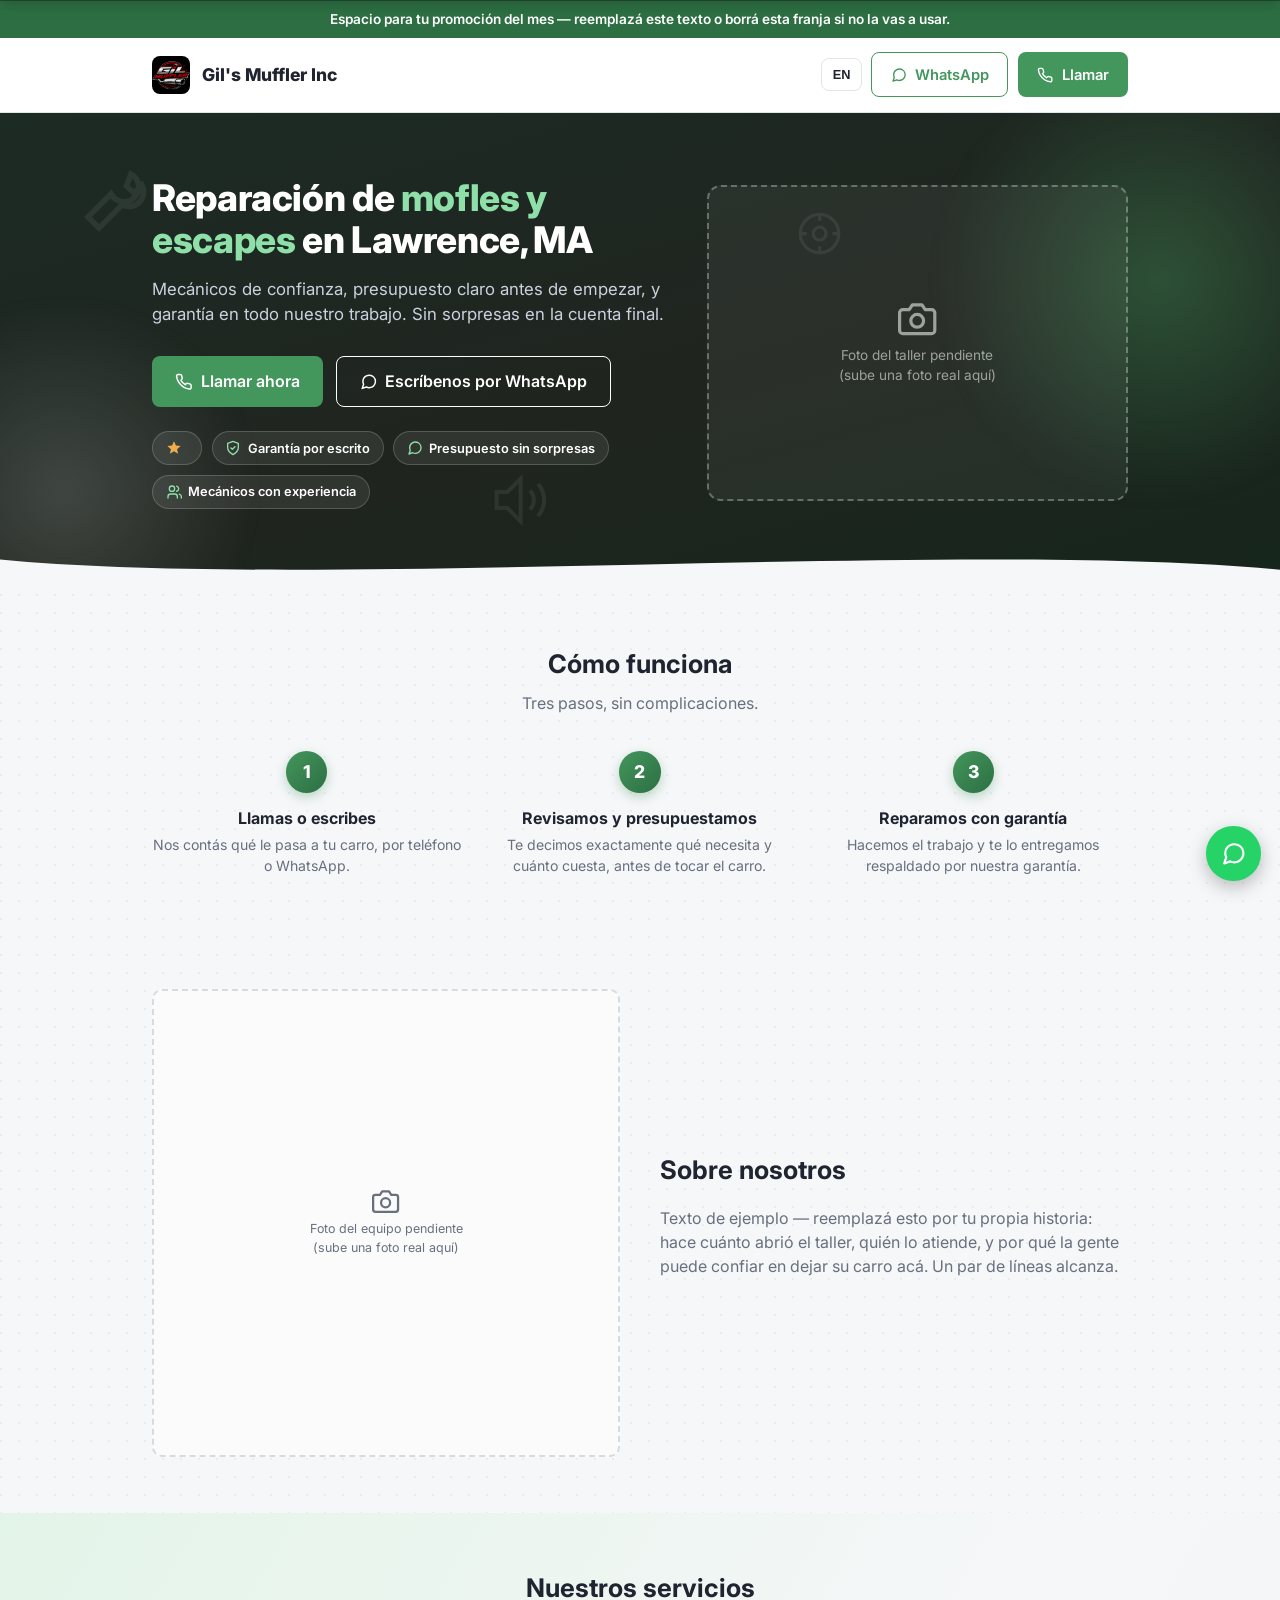
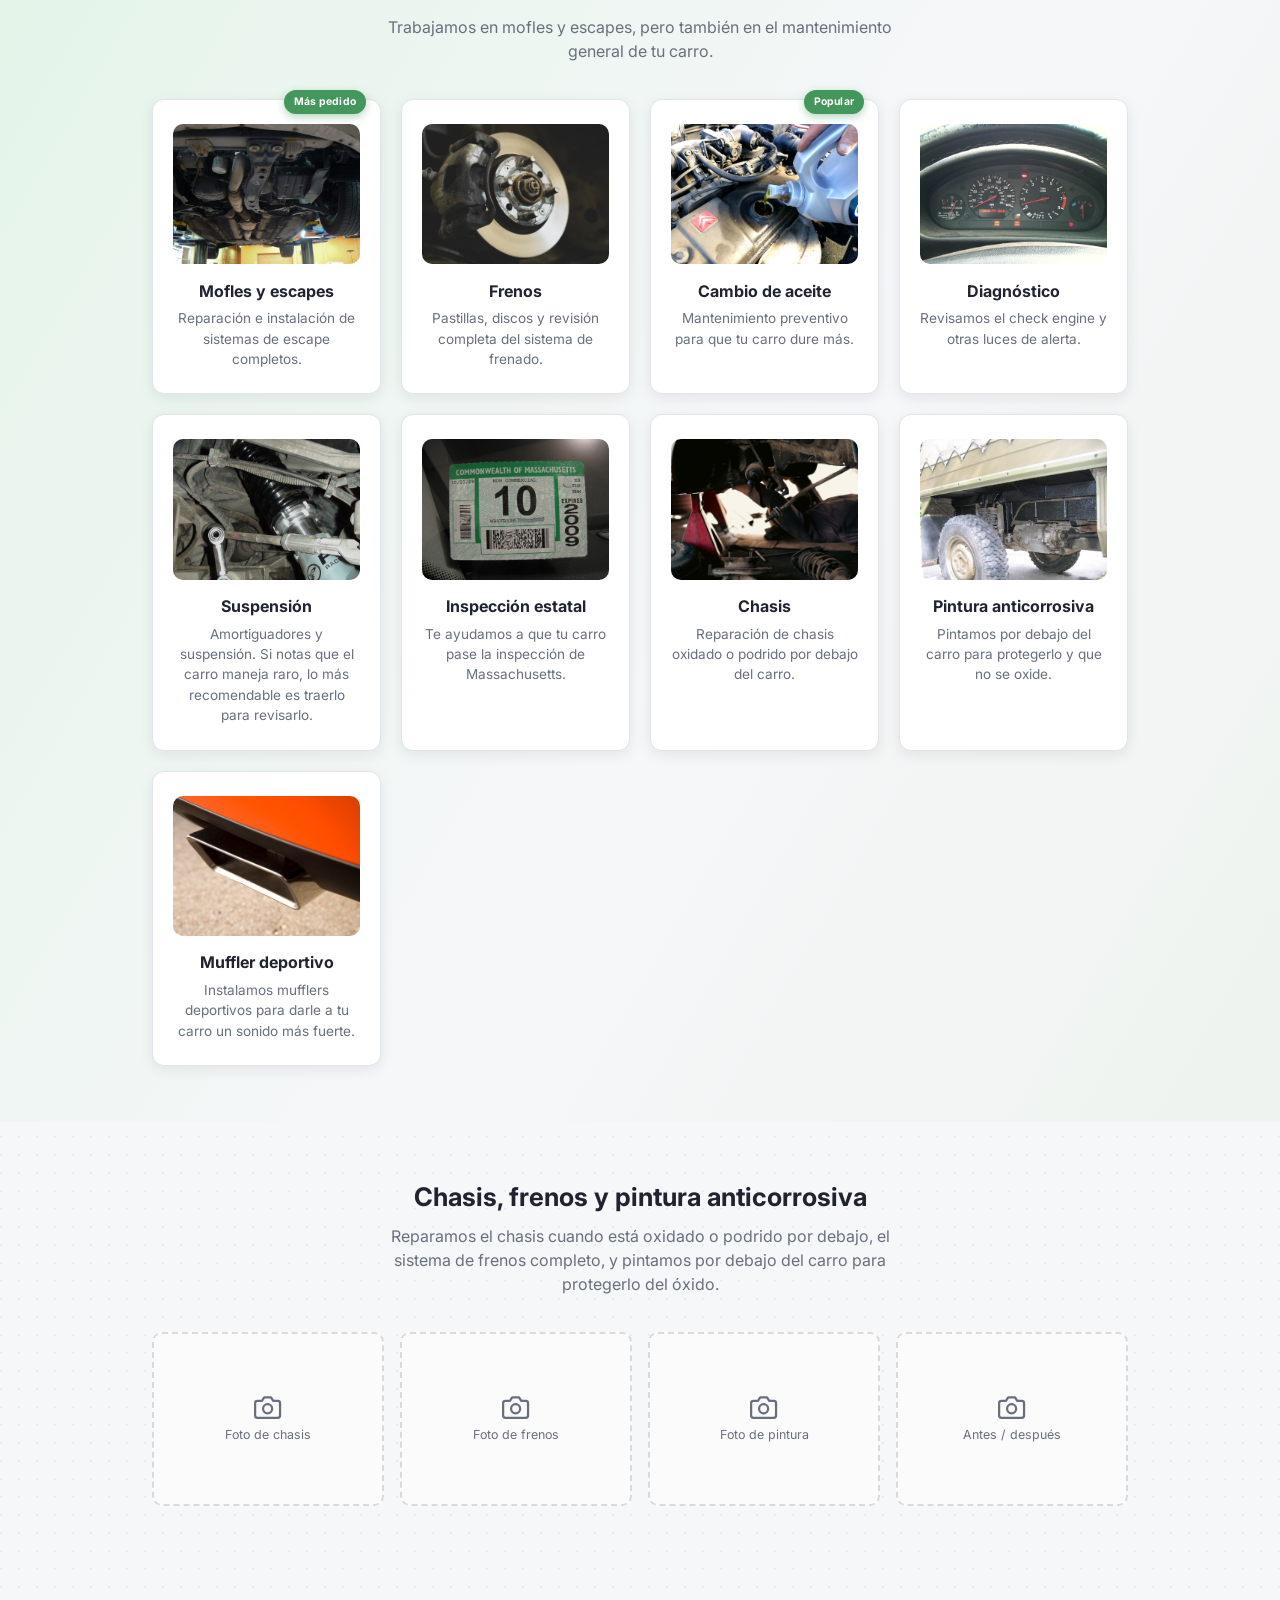
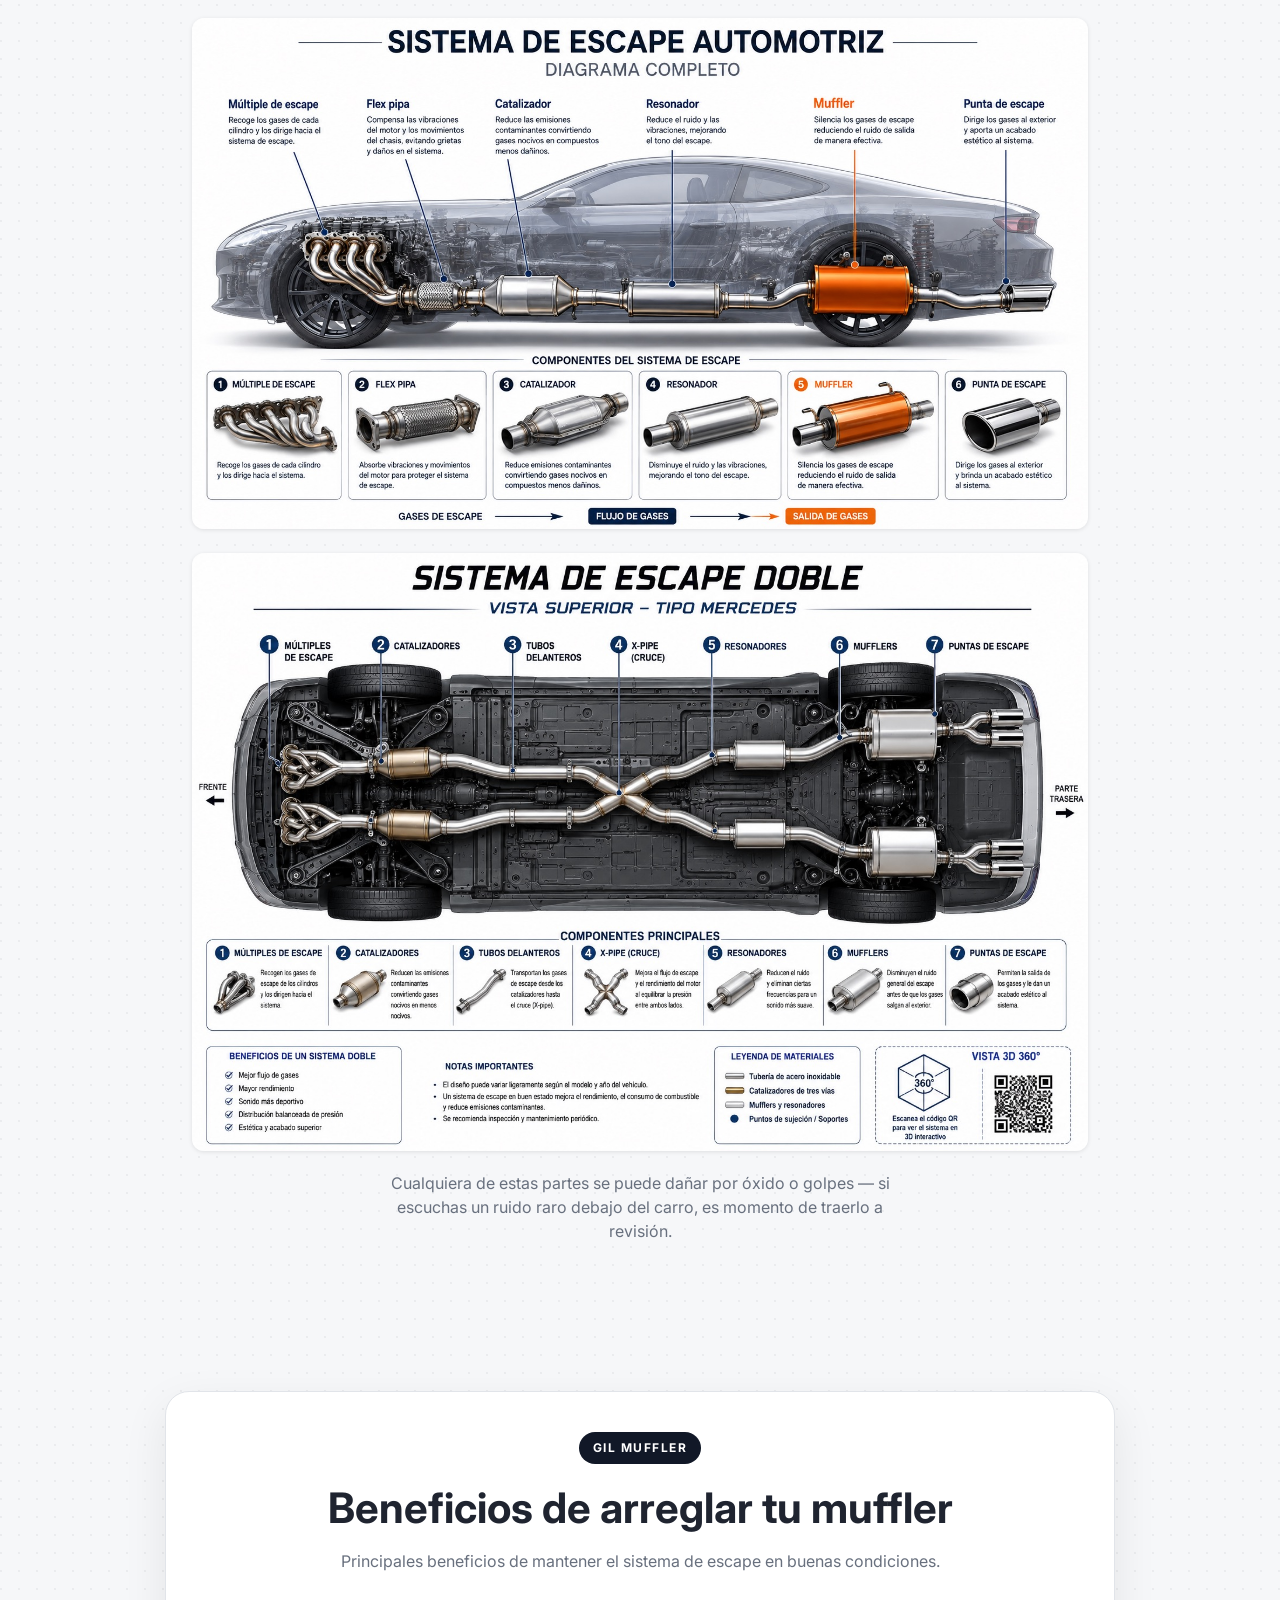
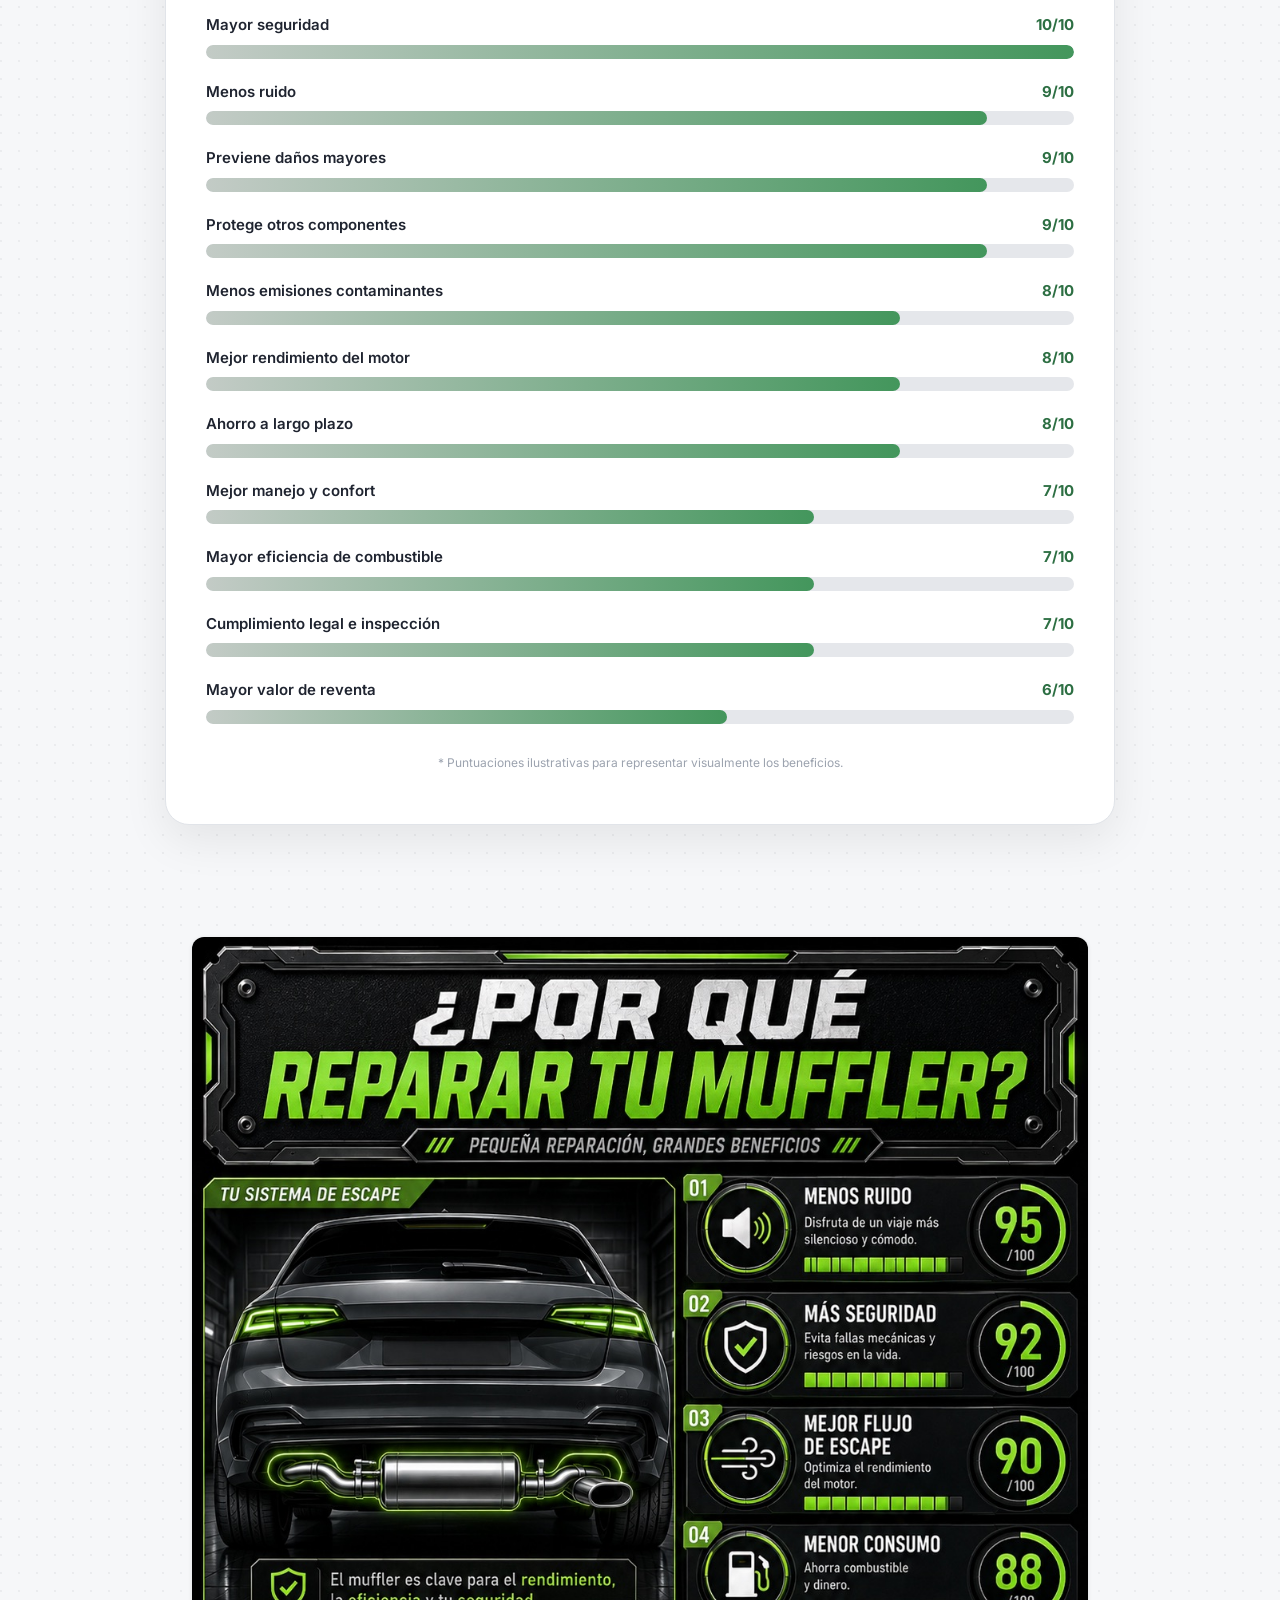
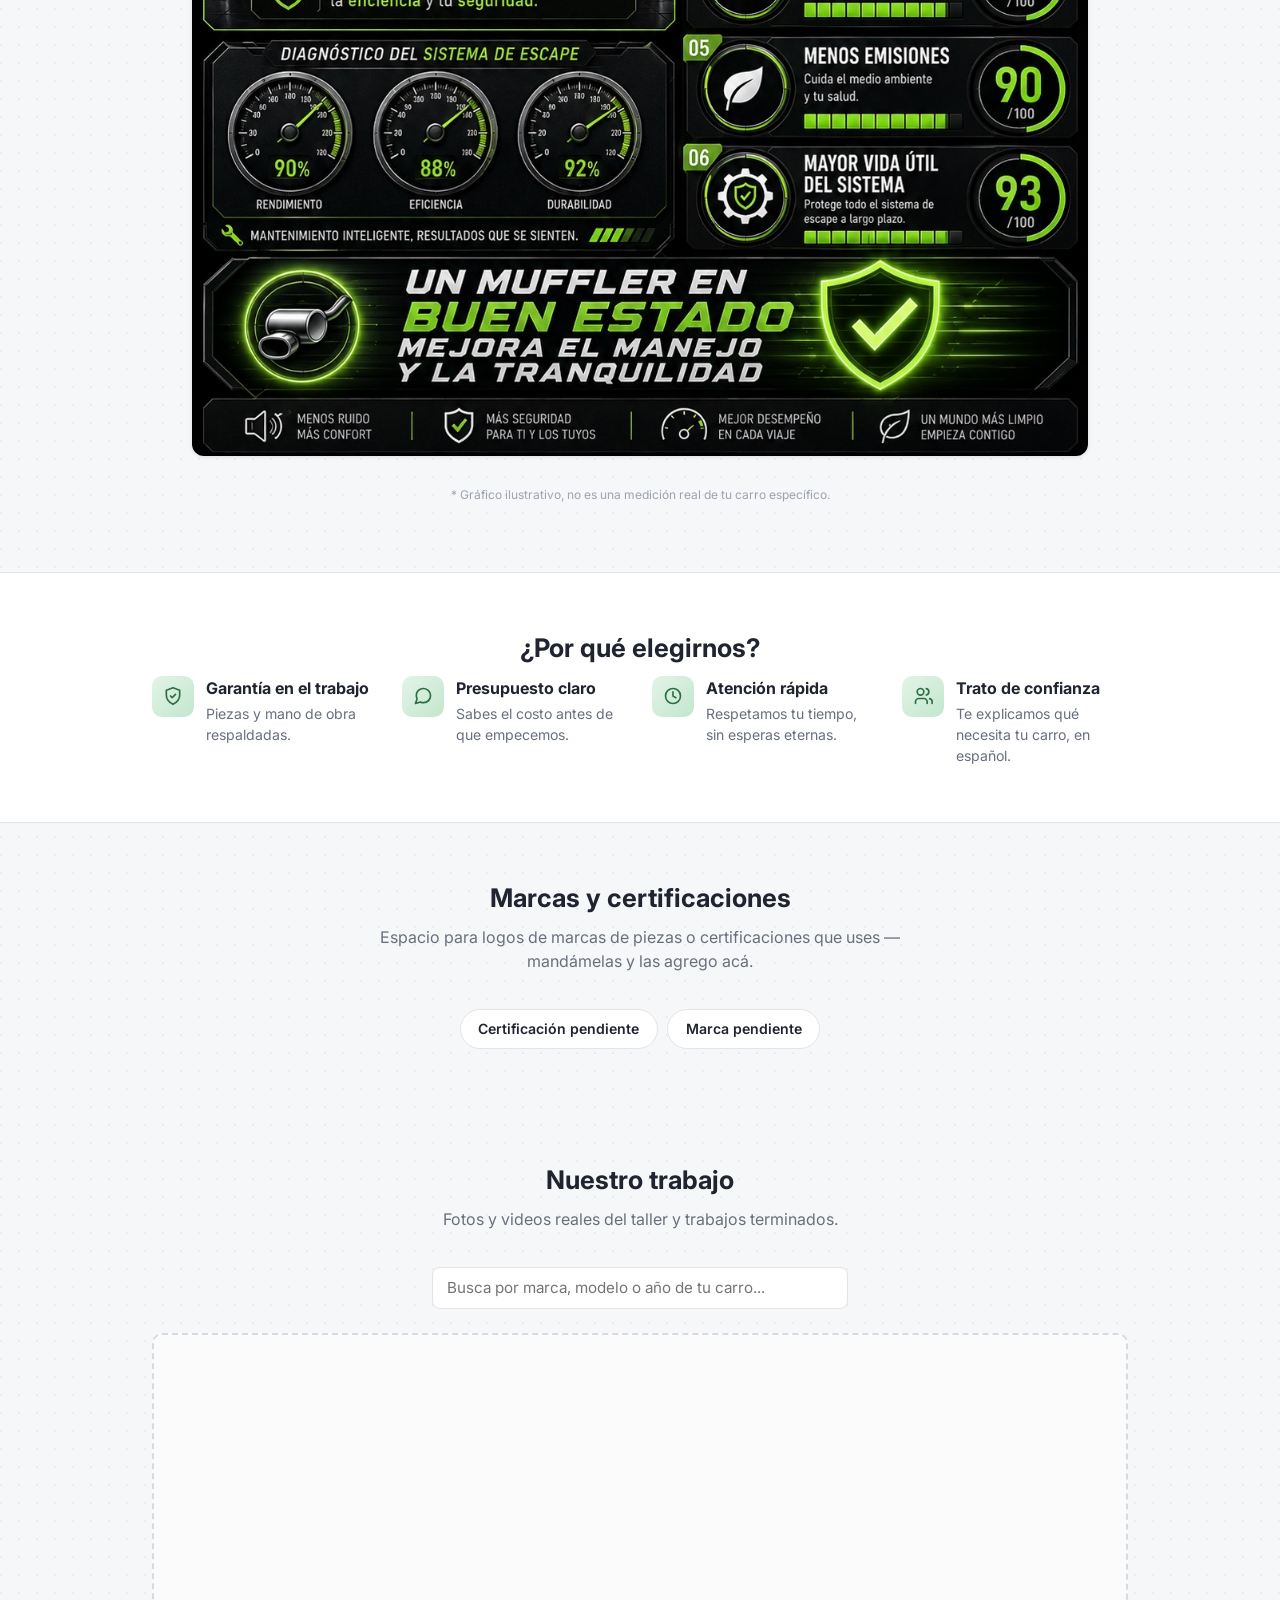
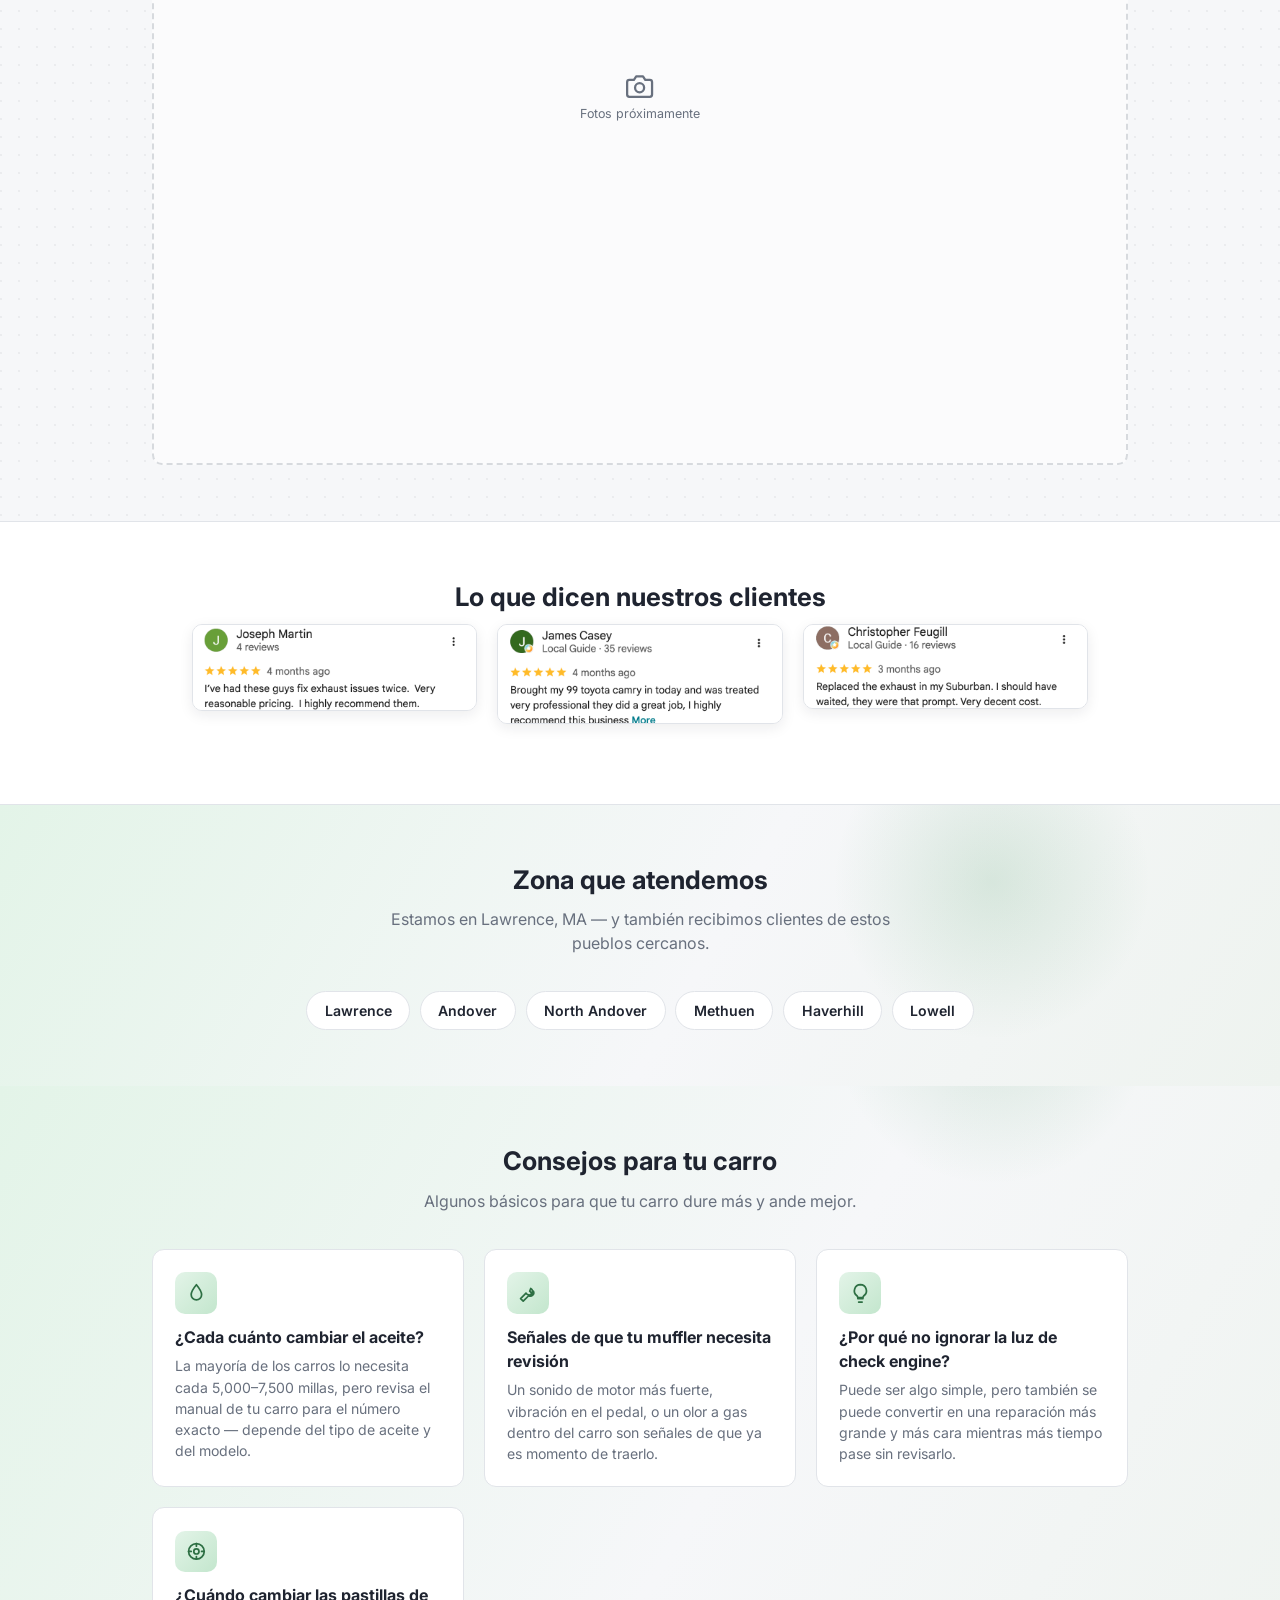
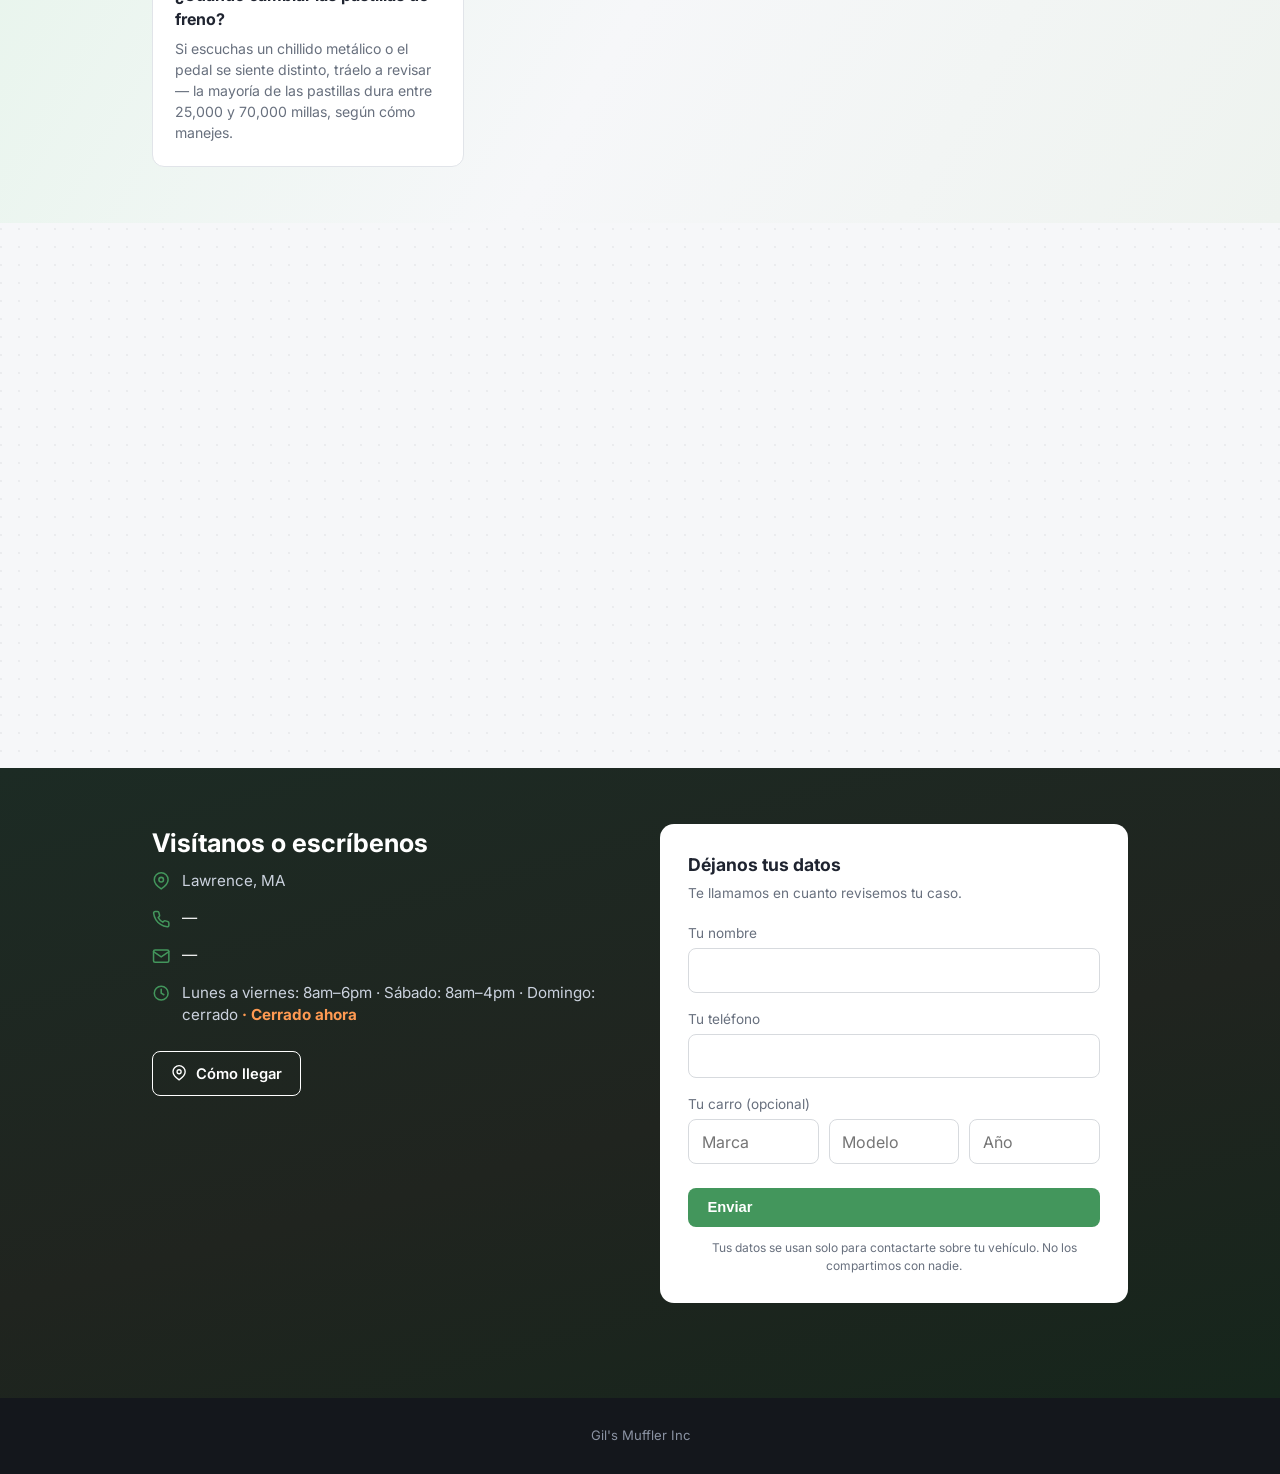
==== commit 38b0ceea: "Agrega fotos a servicios y reseñas reales en bienvenida.html Reemplaza los íconos de "Nuestros servi" ====
--- a/bienvenida.html
+++ b/bienvenida.html
@@ -139,16 +139,10 @@
   }
   .servicio-card{transition:transform .18s ease,box-shadow .18s ease;}
   .servicio-card:hover{transform:translateY(-4px);box-shadow:0 8px 20px rgba(20,24,32,.1);}
-  .servicio-card .icon-badge{
-    position:relative;z-index:0;width:3.6rem;height:3.6rem;margin:0 auto .8rem;border-radius:16px;
-    background:linear-gradient(135deg,#e3f4e8,#c3e6cd);color:var(--accent-dark);
-    display:flex;align-items:center;justify-content:center;font-size:1.5rem;
-    box-shadow:0 6px 14px rgba(67,150,92,.18);
-  }
-  .servicio-card .icon-badge::before{
-    content:"";position:absolute;inset:0;border-radius:14px;
-    background:linear-gradient(135deg,var(--accent),var(--accent-dark));opacity:.9;
-    transform:rotate(12deg) scale(.86);z-index:-1;
+  .servicio-card .foto-placeholder{margin:0 auto .9rem;transition:transform .25s ease,box-shadow .25s ease;}
+  .servicio-card .foto-servicio{
+    width:100%;aspect-ratio:4/3;object-fit:cover;border-radius:10px;margin:0 auto .9rem;
+    transition:transform .25s ease,box-shadow .25s ease;display:block;
   }
   .icon-badge svg{width:1.7rem;height:1.7rem;display:block;}
   .servicio-card h3{font-size:1rem;margin:.2rem 0 .35rem;}
@@ -334,7 +328,7 @@
 
   /* ícono con más vida al pasar el mouse */
   .icon-badge{transition:transform .25s ease,box-shadow .25s ease;}
-  .servicio-card:hover .icon-badge{transform:scale(1.12) rotate(-4deg);box-shadow:0 0 0 6px rgba(67,150,92,.15);}
+  .servicio-card:hover .foto-placeholder,.servicio-card:hover .foto-servicio{transform:scale(1.03);box-shadow:0 0 0 4px rgba(67,150,92,.15);}
   .porque-item:hover .icon-badge{transform:scale(1.1);box-shadow:0 0 0 5px rgba(67,150,92,.15);}
 
   /* efecto de onda al hacer clic en un botón */
@@ -408,6 +402,16 @@
   }
   .comparador-etiqueta-antes{left:.6rem;}
   .comparador-etiqueta-despues{right:.6rem;}
+
+  /* capturas reales de reseñas de Google (temporal) */
+  .resenas-capturas{
+    display:grid;grid-template-columns:repeat(auto-fit,minmax(16rem,1fr));gap:1.25rem;
+    max-width:56rem;margin:0 auto 1.5rem;
+  }
+  .resenas-capturas img{
+    width:100%;border-radius:10px;border:1px solid var(--border);
+    box-shadow:0 4px 14px rgba(20,24,32,.08);display:block;
+  }
 
   /* carrusel de reseñas reales */
   .resenas-carrusel{max-width:34rem;margin:0 auto;text-align:center;}
@@ -558,16 +562,24 @@
     <div class="wrap reveal">
       <h2 data-en="Our services">Nuestros servicios</h2>
       <p class="section-sub" data-en="We work on mufflers and exhaust systems, but also general car maintenance.">Trabajamos en mofles y escapes, pero también en el mantenimiento general de tu carro.</p>
+      <!-- Fotos temporales. Frenos y Chasis son fotos reales del taller (mismas que en la sección
+           "Chasis, frenos y pintura anticorrosiva", vía Configuración > Página web).
+           El resto son de bancos gratuitos (CC BY/BY-SA, requieren crédito si se quedan permanentes):
+           mofles-escapes: aresauburn (Flickr) | cambio-aceite: Santeri Viinamäki (Wikimedia)
+           diagnostico: drewgstephens (Flickr) | muffler-deportivo: dodge challenger1 (Flickr)
+           suspension: Pfadt Race / lw5315us (Flickr) | inspeccion-estatal: mroach (Flickr)
+           pintura-anticorrosiva: Bryn Pinzgauer (Flickr)
+           Reemplazar por fotos reales del taller cuando Luis las mande. -->
       <div class="servicios-grid">
-        <div class="servicio-card"><span class="badge-popular" data-en="Most requested">Más pedido</span><div class="icon-badge"><svg viewBox="0 0 24 24" fill="none" stroke="currentColor" stroke-width="2" stroke-linecap="round" stroke-linejoin="round"><path d="M14.7 6.3a4 4 0 1 1-5.4 5.4L3 18l3 3 6.3-6.3a4 4 0 0 0 5.4-5.4l-2.2 2.2-2-2z"/></svg></div><h3 data-en="Mufflers &amp; Exhaust">Mofles y escapes</h3><p data-en="Repair and installation of complete exhaust systems.">Reparación e instalación de sistemas de escape completos.</p></div>
-        <div class="servicio-card"><div class="icon-badge"><svg viewBox="0 0 24 24" fill="none" stroke="currentColor" stroke-width="2" stroke-linecap="round" stroke-linejoin="round"><circle cx="12" cy="12" r="9"/><circle cx="12" cy="12" r="3"/><path d="M12 3v3M12 18v3M3 12h3M18 12h3"/></svg></div><h3 data-en="Brakes">Frenos</h3><p data-en="Pads, rotors, and full brake system inspection.">Pastillas, discos y revisión completa del sistema de frenado.</p></div>
-        <div class="servicio-card"><span class="badge-popular" data-en="Popular">Popular</span><div class="icon-badge"><svg viewBox="0 0 24 24" fill="none" stroke="currentColor" stroke-width="2" stroke-linecap="round" stroke-linejoin="round"><path d="M12 2s6 7.2 6 11.5a6 6 0 0 1-12 0C6 9.2 12 2 12 2z"/></svg></div><h3 data-en="Oil Change">Cambio de aceite</h3><p data-en="Preventive maintenance so your car lasts longer.">Mantenimiento preventivo para que tu carro dure más.</p></div>
-        <div class="servicio-card"><div class="icon-badge"><svg viewBox="0 0 24 24" fill="none" stroke="currentColor" stroke-width="2" stroke-linecap="round" stroke-linejoin="round"><path d="M9 18h6M10 22h4M12 2a7 7 0 0 0-4 12.7c.6.5 1 1.3 1 2.3h6c0-1 .4-1.8 1-2.3A7 7 0 0 0 12 2z"/></svg></div><h3 data-en="Diagnostics">Diagnóstico</h3><p data-en="We check the engine light and other warning lights.">Revisamos el check engine y otras luces de alerta.</p></div>
-        <div class="servicio-card"><div class="icon-badge"><svg viewBox="0 0 24 24" fill="none" stroke="currentColor" stroke-width="2" stroke-linecap="round" stroke-linejoin="round"><path d="M3 13l1.5-4.5A2 2 0 0 1 6.4 7h11.2a2 2 0 0 1 1.9 1.5L21 13"/><path d="M3 13h18v4a1 1 0 0 1-1 1h-1a1 1 0 0 1-1-1v-1H6v1a1 1 0 0 1-1 1H4a1 1 0 0 1-1-1z"/><circle cx="7.5" cy="17" r="1.5"/><circle cx="16.5" cy="17" r="1.5"/></svg></div><h3 data-en="Suspension">Suspensión</h3><p data-en="Shocks and suspension. If your car feels off while driving, bring it in for a check.">Amortiguadores y suspensión. Si notas que el carro maneja raro, lo más recomendable es traerlo para revisarlo.</p></div>
-        <div class="servicio-card"><div class="icon-badge"><svg viewBox="0 0 24 24" fill="none" stroke="currentColor" stroke-width="2" stroke-linecap="round" stroke-linejoin="round"><circle cx="12" cy="12" r="9"/><path d="M8 12.5l2.5 2.5L16 9.5"/></svg></div><h3 data-en="State Inspection">Inspección estatal</h3><p data-en="We help your car pass Massachusetts state inspection.">Te ayudamos a que tu carro pase la inspección de Massachusetts.</p></div>
-        <div class="servicio-card"><div class="icon-badge"><svg viewBox="0 0 24 24" fill="none" stroke="currentColor" stroke-width="2" stroke-linecap="round" stroke-linejoin="round"><path d="M12 2l2.6 3.2 4-1-1 4L21 11l-3.4 2.6 1 4-4-1L12 20l-2.6-3.4-4 1 1-4L3 11l3.4-2.8-1-4 4 1z"/><circle cx="12" cy="11" r="2.6"/></svg></div><h3 data-en="Chassis">Chasis</h3><p data-en="Repair of rusted or rotted chassis underneath the car.">Reparación de chasis oxidado o podrido por debajo del carro.</p></div>
-        <div class="servicio-card"><div class="icon-badge"><svg viewBox="0 0 24 24" fill="none" stroke="currentColor" stroke-width="2" stroke-linecap="round" stroke-linejoin="round"><path d="M14 3H6a1 1 0 0 0-1 1v4a1 1 0 0 0 1 1h8"/><path d="M14 5h4a2 2 0 0 1 2 2v1a2 2 0 0 1-2 2h-1v3a2 2 0 0 1-2 2h-1"/><path d="M11 13v6a2 2 0 0 1-4 0v-6"/></svg></div><h3 data-en="Rust-Proof Coating">Pintura anticorrosiva</h3><p data-en="We paint underneath your car to protect it from rust.">Pintamos por debajo del carro para protegerlo y que no se oxide.</p></div>
-        <div class="servicio-card"><div class="icon-badge"><svg viewBox="0 0 24 24" fill="none" stroke="currentColor" stroke-width="2" stroke-linecap="round" stroke-linejoin="round"><path d="M4 9v6h4l5 5V4L8 9H4z"/><path d="M16.5 8.5a5 5 0 0 1 0 7M19.5 6a9 9 0 0 1 0 12"/></svg></div><h3 data-en="Sport Mufflers">Muffler deportivo</h3><p data-en="We install sport mufflers to give your car a stronger sound.">Instalamos mufflers deportivos para darle a tu carro un sonido más fuerte.</p></div>
+        <div class="servicio-card"><span class="badge-popular" data-en="Most requested">Más pedido</span><img class="foto-servicio" src="fotos-bienvenida/servicio-mofles-escapes.jpg" alt="Vista de debajo de un carro en el elevador del taller, mostrando el sistema de escape" loading="lazy" /><h3 data-en="Mufflers &amp; Exhaust">Mofles y escapes</h3><p data-en="Repair and installation of complete exhaust systems.">Reparación e instalación de sistemas de escape completos.</p></div>
+        <div class="servicio-card"><img class="foto-servicio" src="fotos-bienvenida/servicio-frenos.jpg" alt="Disco y mordaza de freno de un carro en el taller de Gil Muffler" loading="lazy" /><h3 data-en="Brakes">Frenos</h3><p data-en="Pads, rotors, and full brake system inspection.">Pastillas, discos y revisión completa del sistema de frenado.</p></div>
+        <div class="servicio-card"><span class="badge-popular" data-en="Popular">Popular</span><img class="foto-servicio" src="fotos-bienvenida/servicio-cambio-aceite.jpg" alt="Vertiendo aceite nuevo en el motor de un carro" loading="lazy" /><h3 data-en="Oil Change">Cambio de aceite</h3><p data-en="Preventive maintenance so your car lasts longer.">Mantenimiento preventivo para que tu carro dure más.</p></div>
+        <div class="servicio-card"><img class="foto-servicio" src="fotos-bienvenida/servicio-diagnostico.jpg" alt="Tablero de un carro mostrando la luz de check engine encendida" loading="lazy" /><h3 data-en="Diagnostics">Diagnóstico</h3><p data-en="We check the engine light and other warning lights.">Revisamos el check engine y otras luces de alerta.</p></div>
+        <div class="servicio-card"><img class="foto-servicio" src="fotos-bienvenida/servicio-suspension.jpg" alt="Amortiguador y resorte de suspensión desmontados de un carro" loading="lazy" /><h3 data-en="Suspension">Suspensión</h3><p data-en="Shocks and suspension. If your car feels off while driving, bring it in for a check.">Amortiguadores y suspensión. Si notas que el carro maneja raro, lo más recomendable es traerlo para revisarlo.</p></div>
+        <div class="servicio-card"><img class="foto-servicio" src="fotos-bienvenida/servicio-inspeccion-estatal.jpg" alt="Calcomanía de inspección estatal de Massachusetts en el parabrisas de un carro" loading="lazy" /><h3 data-en="State Inspection">Inspección estatal</h3><p data-en="We help your car pass Massachusetts state inspection.">Te ayudamos a que tu carro pase la inspección de Massachusetts.</p></div>
+        <div class="servicio-card"><img class="foto-servicio" src="fotos-bienvenida/servicio-chasis.jpg" alt="Chasis de un carro en reparación en el taller de Gil Muffler" loading="lazy" /><h3 data-en="Chassis">Chasis</h3><p data-en="Repair of rusted or rotted chassis underneath the car.">Reparación de chasis oxidado o podrido por debajo del carro.</p></div>
+        <div class="servicio-card"><img class="foto-servicio" src="fotos-bienvenida/servicio-pintura-anticorrosiva.jpg" alt="Recubrimiento anticorrosivo negro aplicado en el chasis de un vehículo" loading="lazy" /><h3 data-en="Rust-Proof Coating">Pintura anticorrosiva</h3><p data-en="We paint underneath your car to protect it from rust.">Pintamos por debajo del carro para protegerlo y que no se oxide.</p></div>
+        <div class="servicio-card"><img class="foto-servicio" src="fotos-bienvenida/servicio-muffler-deportivo.jpg" alt="Punta de escape cromada estilo deportivo en un carro" loading="lazy" /><h3 data-en="Sport Mufflers">Muffler deportivo</h3><p data-en="We install sport mufflers to give your car a stronger sound.">Instalamos mufflers deportivos para darle a tu carro un sonido más fuerte.</p></div>
       </div>
     </div>
   </section>
@@ -710,11 +722,18 @@
   <section class="porque-bg">
     <div class="wrap reveal">
       <h2 data-en="What our customers say">Lo que dicen nuestros clientes</h2>
-      <!-- Reseñas reales de Google, en vivo, vía Trustindex (widget gratis conectado a la cuenta de Google Business de Gil's Muffler). Se actualizan solas cuando entra una reseña nueva. -->
-      <div class="trustindex-resenas-widget">
-        <script defer async src='https://cdn.trustindex.io/loader.js?5b6c9887983b81510b267d0916f'></script>
-      </div>
-      <!-- Sistema manual anterior: queda en el código apagado (hidden) como respaldo por si Trustindex deja de estar disponible. No borrar. -->
+      <!-- Trustindex (widget de reseñas de Google) se quitó: su período de prueba
+           gratis venció y ahora exige plan de pago, mostrando ese mensaje en
+           público en vez de reseñas. Si más adelante Luis decide pagarlo, se
+           puede volver a poner aquí. Mientras tanto, usa el sistema manual de
+           abajo (nota + botón "Déjanos tu reseña" con el link de Google Business). -->
+      <!-- Capturas reales de Google (mientras se llenan las 3 reseñas en
+           Configuración > Página web o se paga el widget) -->
+      <div class="resenas-capturas">
+        <img src="fotos-bienvenida/resena-1-joseph-martin.png" alt="Reseña de Google de Joseph Martin: 5 estrellas, dice que le arreglaron el escape dos veces con precio razonable y lo recomienda." loading="lazy" />
+        <img src="fotos-bienvenida/resena-2-james-casey.png" alt="Reseña de Google de James Casey: 5 estrellas, dice que lo trataron muy profesional y recomienda el negocio." loading="lazy" />
+        <img src="fotos-bienvenida/resena-3-christopher-feugill.png" alt="Reseña de Google de Christopher Feugill: 5 estrellas, dice que le reemplazaron el escape rápido y a muy buen precio." loading="lazy" />
+      </div>
       <div class="resenas-carrusel" id="resenas-carrusel" hidden>
         <p class="resena-texto" id="resena-texto"></p>
         <p class="resena-autor" id="resena-autor"></p>
@@ -1055,7 +1074,10 @@
         { texto: c.web_resena_2_texto, autor: c.web_resena_2_autor },
         { texto: c.web_resena_3_texto, autor: c.web_resena_3_autor },
       ].filter((r) => r.texto && r.texto.trim());
-      if (!resenas.length) return;
+      if (!resenas.length) {
+        document.getElementById("reseñas-nota").hidden = false;
+        return;
+      }
 
       document.getElementById("reseñas-nota").hidden = true;
       const carrusel = document.getElementById("resenas-carrusel");
